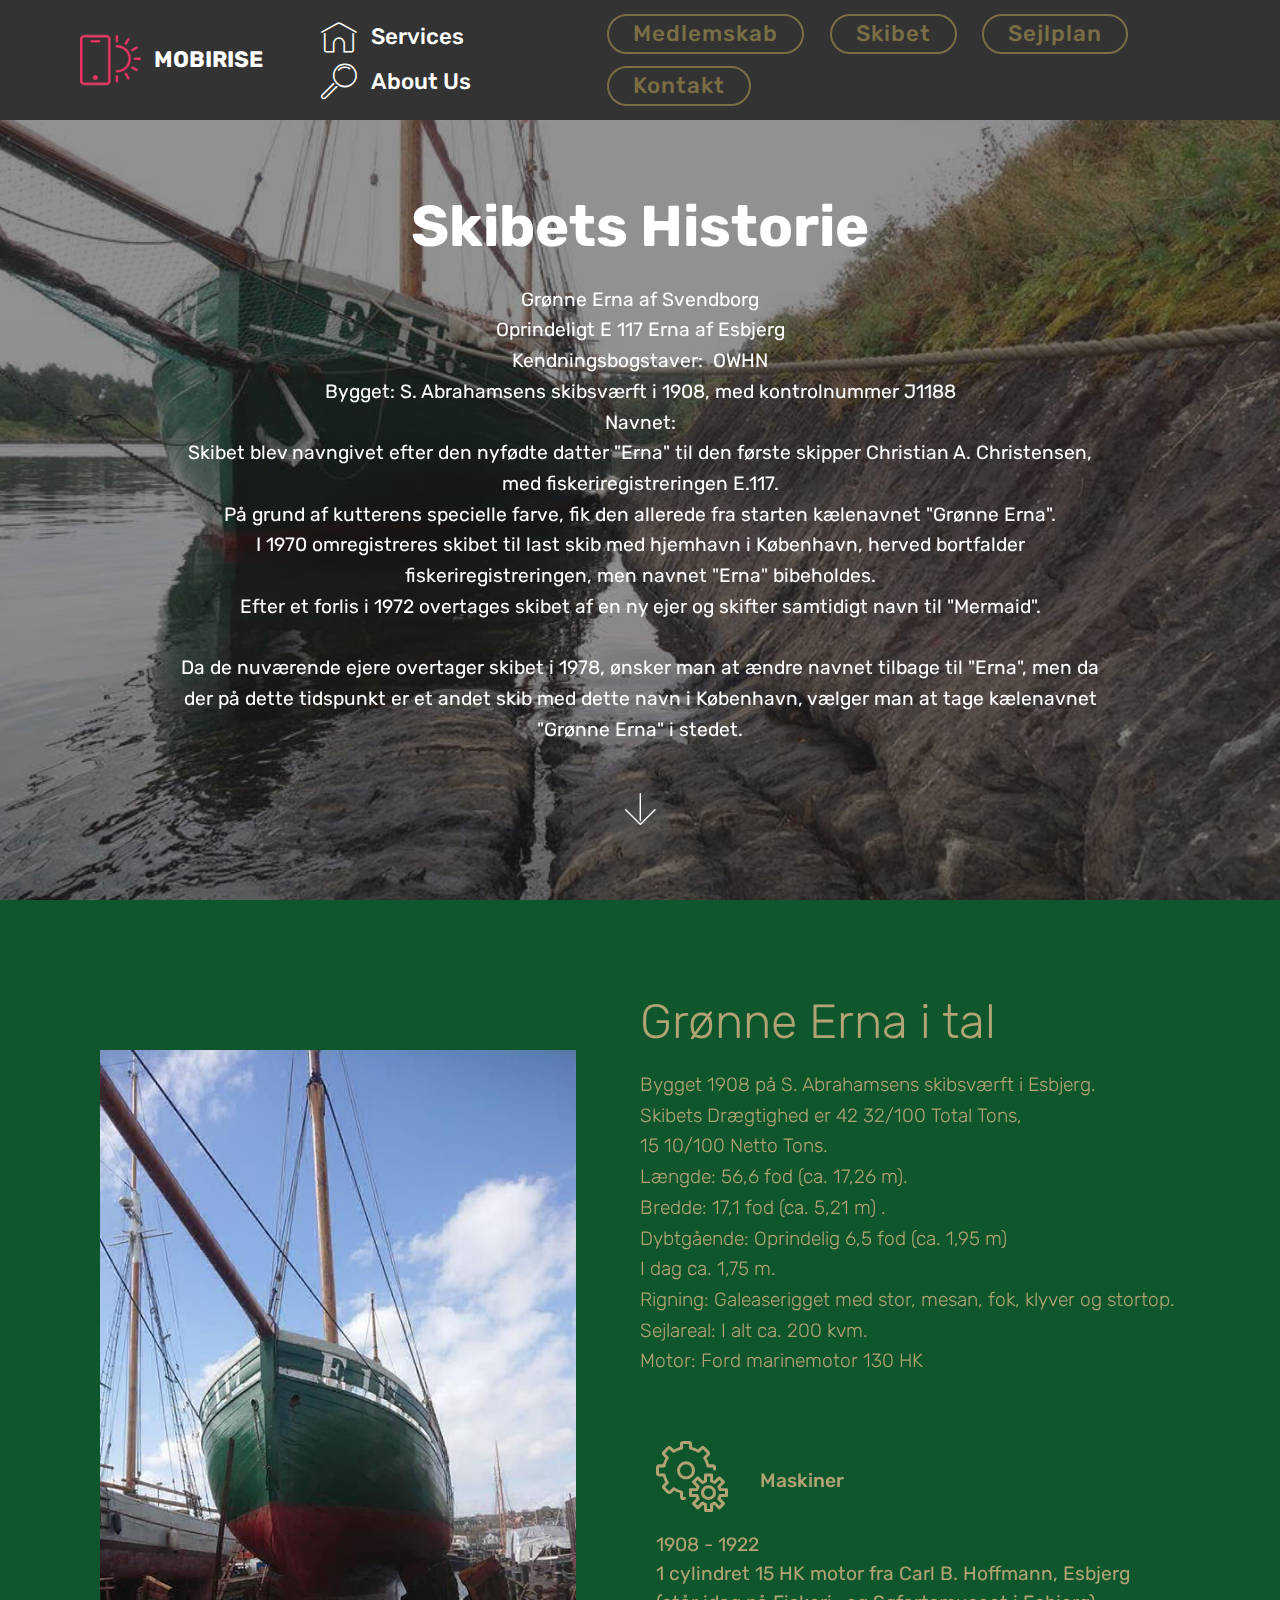
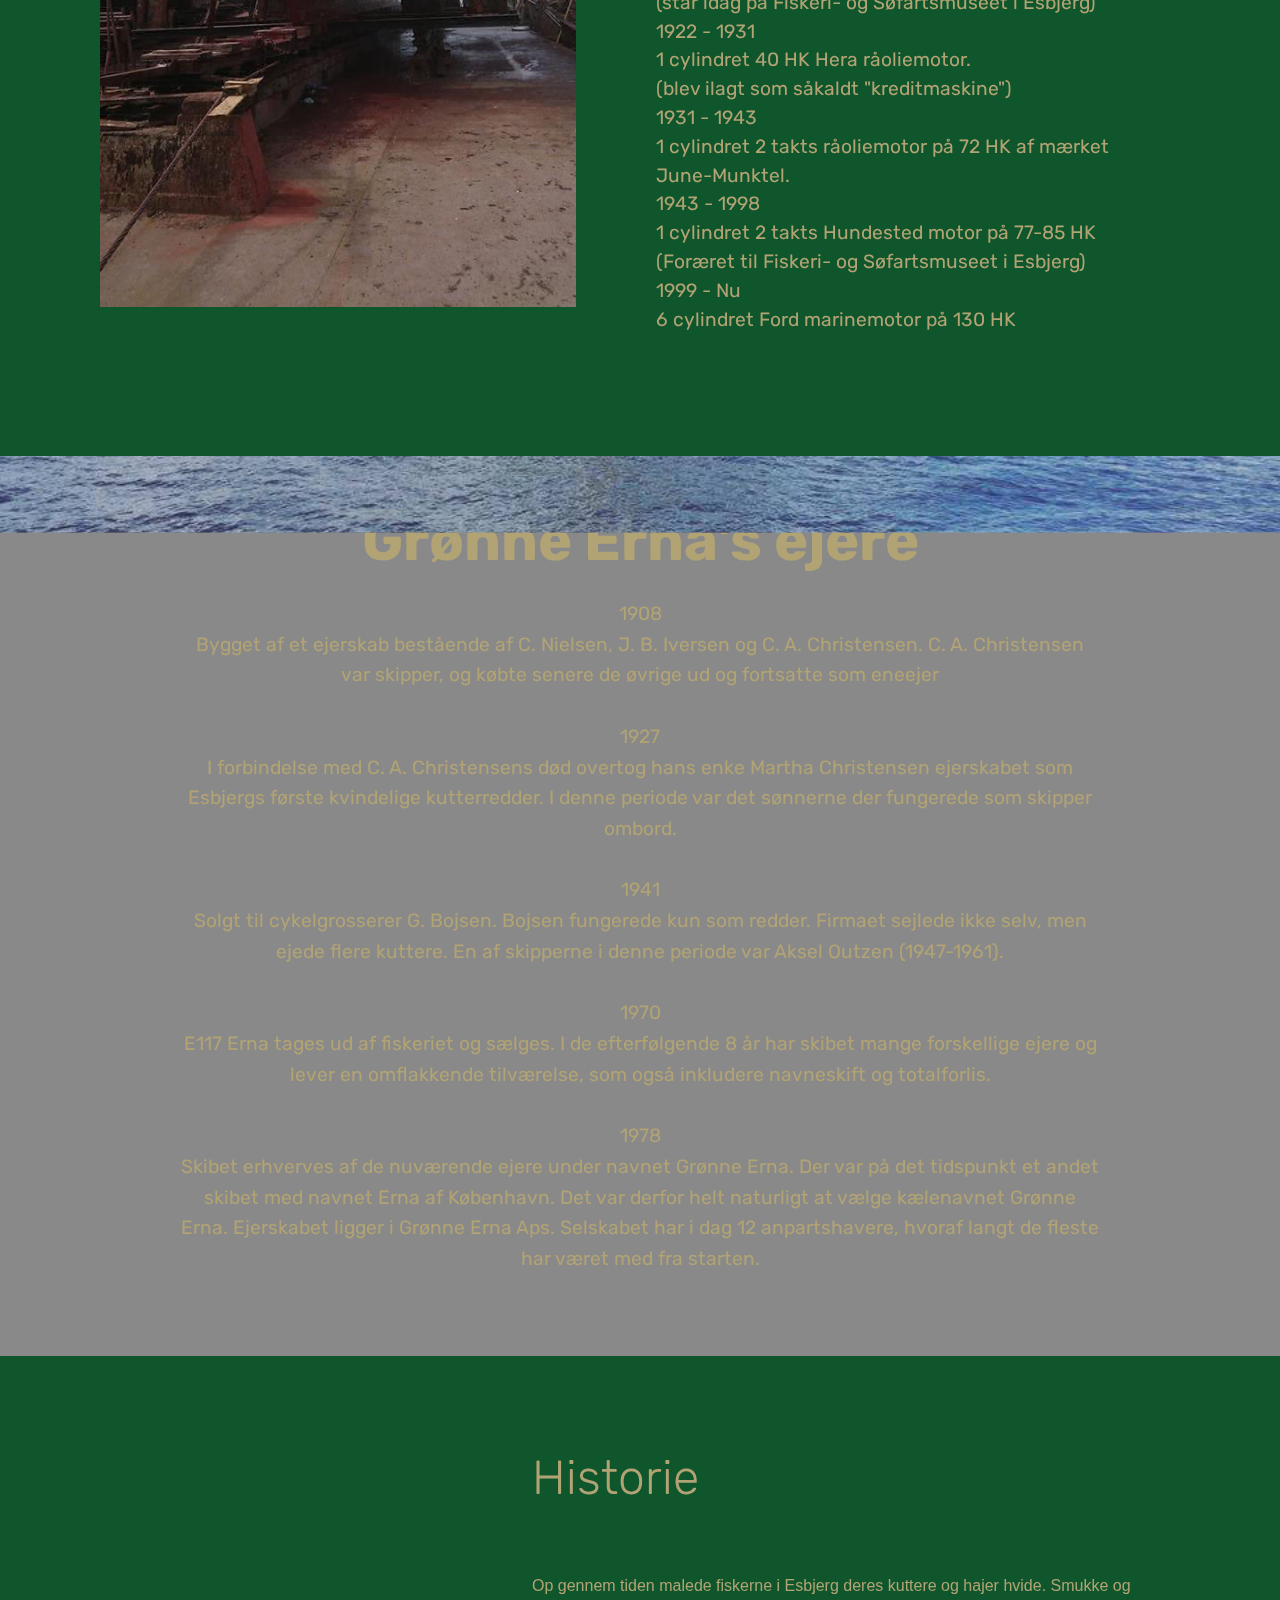
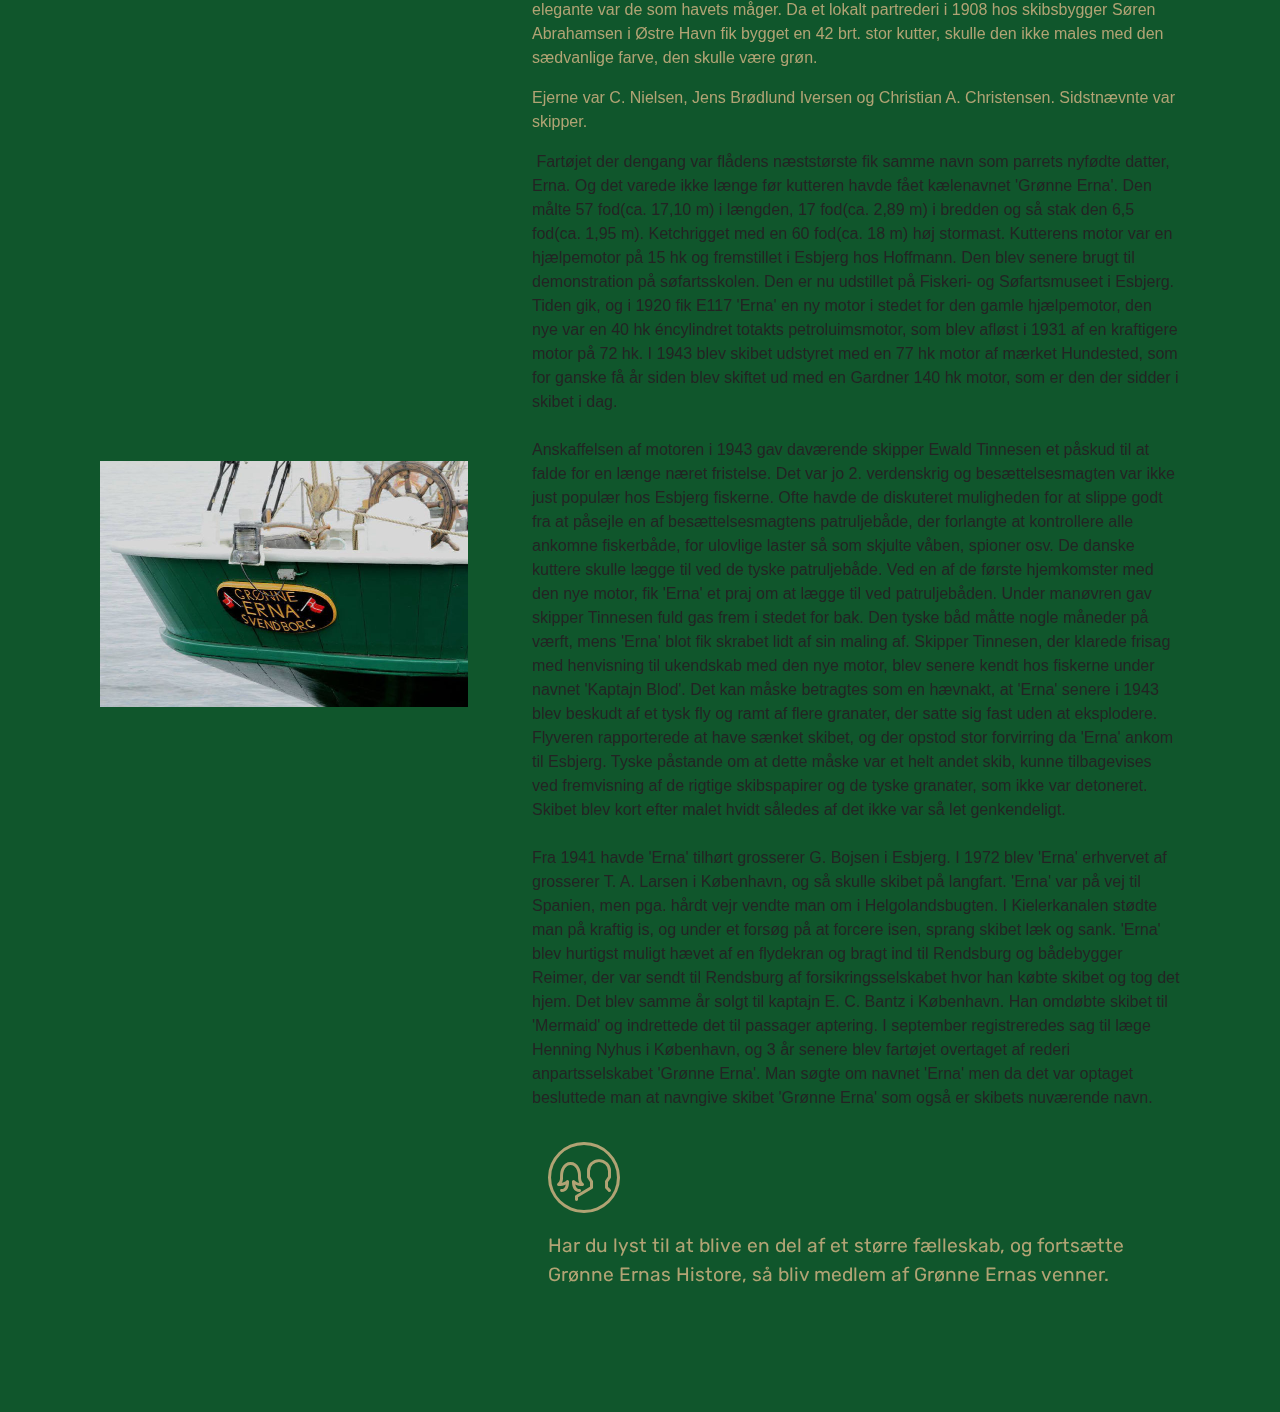
==== page1.html @ ef066c87 "create github pages" ====
<!DOCTYPE html>
<html >
<head>
  <!-- Site made with Mobirise Website Builder v4.9.3, https://mobirise.com -->
  <meta charset="UTF-8">
  <meta http-equiv="X-UA-Compatible" content="IE=edge">
  <meta name="generator" content="Mobirise v4.9.3, mobirise.com">
  <meta name="viewport" content="width=device-width, initial-scale=1, minimum-scale=1">
  <link rel="shortcut icon" href="assets/images/logo4.png" type="image/x-icon">
  <meta name="description" content="Web Page Creator Description">
  <title>Skibet</title>
  <link rel="stylesheet" href="assets/web/assets/mobirise-icons/mobirise-icons.css">
  <link rel="stylesheet" href="assets/tether/tether.min.css">
  <link rel="stylesheet" href="assets/bootstrap/css/bootstrap.min.css">
  <link rel="stylesheet" href="assets/bootstrap/css/bootstrap-grid.min.css">
  <link rel="stylesheet" href="assets/bootstrap/css/bootstrap-reboot.min.css">
  <link rel="stylesheet" href="assets/dropdown/css/style.css">
  <link rel="stylesheet" href="assets/theme/css/style.css">
  <link rel="stylesheet" href="assets/mobirise/css/mbr-additional.css" type="text/css">
  
  
  
</head>
<body>
  <section class="menu cid-riesULGZ3k" once="menu" id="menu1-b">

    

    <nav class="navbar navbar-expand beta-menu navbar-dropdown align-items-center navbar-fixed-top navbar-toggleable-sm">
        <button class="navbar-toggler navbar-toggler-right" type="button" data-toggle="collapse" data-target="#navbarSupportedContent" aria-controls="navbarSupportedContent" aria-expanded="false" aria-label="Toggle navigation">
            <div class="hamburger">
                <span></span>
                <span></span>
                <span></span>
                <span></span>
            </div>
        </button>
        <div class="menu-logo">
            <div class="navbar-brand">
                <span class="navbar-logo">
                    <a href="https://mobirise.co">
                         <img src="assets/images/logo2.png" alt="Mobirise" style="height: 3.8rem;">
                    </a>
                </span>
                <span class="navbar-caption-wrap">
                    <a class="navbar-caption text-white display-4" href="https://mobirise.co">
                        MOBIRISE
                    </a>
                </span>
            </div>
        </div>
        <div class="collapse navbar-collapse" id="navbarSupportedContent">
            <ul class="navbar-nav nav-dropdown" data-app-modern-menu="true">
                <li class="nav-item">
                    <a class="nav-link link text-white display-4" href="https://mobirise.co">
                        <span class="mbri-home mbr-iconfont mbr-iconfont-btn"></span>
                        Services
                    </a>
                </li>
                <li class="nav-item">
                    <a class="nav-link link text-white display-4" href="https://mobirise.co">
                        <span class="mbri-search mbr-iconfont mbr-iconfont-btn"></span>
                        About Us
                    </a>
                </li>
            </ul>
            <div class="navbar-buttons mbr-section-btn"><a class="btn btn-sm btn-danger-outline display-4" href="page4.html">Medlemskab</a> <a class="btn btn-sm btn-danger-outline display-4" href="page1.html">Skibet</a> <a class="btn btn-sm btn-danger-outline display-4" href="page2.html">Sejlplan</a> <a class="btn btn-sm btn-danger-outline display-4" href="page3.html">Kontakt</a></div>
        </div>
    </nav>
</section>

<section class="engine"><a href="https://mobirise.info/k">develop own website</a></section><section class="cid-riesTgZF7f mbr-fullscreen mbr-parallax-background" id="header2-a">

    

    <div class="mbr-overlay" style="opacity: 0.5; background-color: rgb(35, 35, 35);"></div>

    <div class="container align-center">
        <div class="row justify-content-md-center">
            <div class="mbr-white col-md-10">
                <h1 class="mbr-section-title mbr-bold pb-3 mbr-fonts-style display-1">
                    <br>Skibets Historie</h1>
                
                <p class="mbr-text pb-3 mbr-fonts-style display-7">Grønne Erna af Svendborg
<br>Oprindeligt E 117 Erna af Esbjerg<br>Kendningsbogstaver: &nbsp;OWHN
<br>Bygget: S. Abrahamsens skibsværft i 1908, med kontrolnummer J1188
<br>Navnet: <br>Skibet blev navngivet efter den nyfødte datter "Erna" til den første skipper Christian A. Christensen, med fiskeriregistreringen E.117.
<br>På grund af kutterens specielle farve, fik den allerede fra starten kælenavnet "Grønne Erna".
<br>I 1970 omregistreres skibet til last skib med hjemhavn i København, herved bortfalder fiskeriregistreringen, men navnet "Erna" bibeholdes.
<br>Efter et forlis i 1972 overtages skibet af en ny ejer og skifter samtidigt navn til "Mermaid".
<br>
<br>Da de nuværende ejere overtager skibet i 1978, ønsker man at ændre navnet tilbage til "Erna", men da der på dette tidspunkt er et andet skib med dette navn i København, vælger man at tage kælenavnet "Grønne Erna" i stedet.</p>
                
            </div>
        </div>
    </div>
    <div class="mbr-arrow hidden-sm-down" aria-hidden="true">
        <a href="#next">
            <i class="mbri-down mbr-iconfont"></i>
        </a>
    </div>
</section>

<section class="features11 cid-riesKYzLR0" id="features11-8">

    

    

    <div class="container">   
        <div class="col-md-12">
            <div class="media-container-row">
                <div class="mbr-figure m-auto" style="width: 50%;">
                    <img src="assets/images/31381128-10215850255946269-8268095267828400128-n-533x960.jpg" alt="Mobirise" title="">
                </div>
                <div class=" align-left aside-content">
                    <h2 class="mbr-title pt-2 mbr-fonts-style display-2">Grønne Erna i tal</h2>
                    <div class="mbr-section-text">
                        <p class="mbr-text mb-5 pt-3 mbr-light mbr-fonts-style display-7">Bygget 1908 på S. Abrahamsens skibsværft i Esbjerg.<br>Skibets Drægtighed er 42 32/100 Total Tons, <br>15 10/100 Netto Tons.
<br>Længde: 56,6 fod (ca. 17,26 m).&nbsp;<br>Bredde: 17,1 fod (ca. 5,21 m) .<br>Dybtgående: Oprindelig 6,5 fod (ca. 1,95 m) <br>I dag ca. 1,75 m.<br>Rigning: Galeaserigget med stor, mesan, fok, klyver og stortop.
<br>Sejlareal: I alt ca. 200 kvm.
<br>Motor: Ford marinemotor 130 HK&nbsp;</p>
                    </div>

                    <div class="block-content">
                        <div class="card p-3 pr-3">
                            <div class="media">
                                <div class=" align-self-center card-img pb-3">
                                    <span class="mbr-iconfont mbri-setting" style="color: rgb(177, 163, 116); fill: rgb(177, 163, 116);"></span>
                                </div>     
                                <div class="media-body">
                                    <h4 class="card-title mbr-fonts-style display-7">Maskiner</h4>
                                </div>
                            </div>                

                            <div class="card-box">
                                <p class="block-text mbr-fonts-style display-7">1908 - 1922 <br>1 cylindret 15 HK motor fra Carl B. Hoffmann, Esbjerg
<br>(står idag på Fiskeri- og Søfartsmuseet i Esbjerg)
<br>1922 - 1931
<br>1 cylindret 40 HK Hera råoliemotor.
<br>(blev ilagt som såkaldt "kreditmaskine")
<br>1931 - 1943
<br>1 cylindret 2 takts råoliemotor på 72 HK af mærket June-Munktel.
<br>1943 - 1998
<br>1 cylindret 2 takts Hundested motor på 77-85 HK
<br>(Foræret til Fiskeri- og Søfartsmuseet i Esbjerg)
<br>1999 - Nu&nbsp;<br>6 cylindret Ford marinemotor på 130 HK</p>
                            </div>
                        </div>

                        
                    </div>
                </div>
            </div>
        </div> 
    </div>          
</section>

<section class="cid-riey4qS6TJ mbr-fullscreen mbr-parallax-background" id="header2-d">

    

    <div class="mbr-overlay" style="opacity: 0.5; background-color: rgb(35, 35, 35);"></div>

    <div class="container align-center">
        <div class="row justify-content-md-center">
            <div class="mbr-white col-md-10">
                <h1 class="mbr-section-title mbr-bold pb-3 mbr-fonts-style display-1">
                    Grønne Erna's ejere</h1>
                
                <p class="mbr-text pb-3 mbr-fonts-style display-7">1908
<br>Bygget af et ejerskab bestående af C.  Nielsen, J. B. Iversen og C. A. Christensen. C. A. Christensen var skipper, og købte senere de øvrige ud og fortsatte som eneejer
<br> 
<br>1927
<br>I forbindelse med C. A. Christensens død overtog hans enke Martha Christensen ejerskabet som Esbjergs første kvindelige kutterredder. I denne periode var det sønnerne der fungerede som skipper ombord.
<br> 
<br>1941
<br>Solgt til cykelgrosserer G. Bojsen. Bojsen fungerede kun som redder. Firmaet sejlede ikke selv, men ejede flere kuttere. En af skipperne i denne periode var Aksel Outzen (1947-1961).
<br> 
<br>1970
<br>E117 Erna tages ud af fiskeriet og sælges. I de efterfølgende 8 år har skibet mange forskellige ejere og lever en omflakkende tilværelse, som også inkludere navneskift og totalforlis.
<br> 
<br>1978
<br>Skibet erhverves af de nuværende ejere under navnet Grønne Erna. Der var på det tidspunkt et andet skibet med navnet Erna af København. Det var derfor helt naturligt at vælge kælenavnet Grønne Erna. Ejerskabet ligger i Grønne Erna Aps. Selskabet har i dag 12 anpartshavere, hvoraf langt de fleste har været med fra starten.</p>
                
            </div>
        </div>
    </div>
    
</section>

<section class="features11 cid-rieyBmgJRI" id="features11-e">

    

    

    <div class="container">   
        <div class="col-md-12">
            <div class="media-container-row">
                <div class="mbr-figure m-auto" style="width: 40%;">
                    <img src="assets/images/18952752-1027958500667448-4914624371821474546-n-736x491.jpg" alt="Mobirise" title="">
                </div>
                <div class=" align-left aside-content">
                    <h2 class="mbr-title pt-2 mbr-fonts-style display-2">
                        Historie</h2>
                    <div class="mbr-section-text">
                        <p class="mbr-text mb-5 pt-3 mbr-light mbr-fonts-style display-7"></p><p></p><p>
                        Op gennem tiden malede fiskerne i Esbjerg deres kuttere og hajer hvide. Smukke og elegante var de som havets måger. Da et lokalt partrederi i 1908 hos skibsbygger Søren Abrahamsen i Østre Havn fik bygget en 42 brt. stor kutter, skulle den ikke males med den sædvanlige farve, den skulle være grøn. </p><p>Ejerne var C. Nielsen, Jens Brødlund Iversen og Christian A. Christensen. Sidstnævnte var skipper.</p>&nbsp;Fartøjet der dengang var flådens næststørste fik samme navn som parrets nyfødte datter, Erna. Og det varede ikke længe før kutteren havde fået kælenavnet 'Grønne Erna'. Den målte 57 fod(ca. 17,10 m) i længden, 17 fod(ca. 2,89 m) i bredden og så stak den 6,5 fod(ca. 1,95 m). Ketchrigget med en 60 fod(ca. 18 m) høj stormast. Kutterens motor var en hjælpemotor på 15 hk og fremstillet i Esbjerg hos Hoffmann. Den blev senere brugt til demonstration på søfartsskolen. Den er nu udstillet på Fiskeri- og Søfartsmuseet i Esbjerg. Tiden gik, og i 1920 fik E117 'Erna' en ny motor i stedet for den gamle hjælpemotor, den nye var en 40 hk éncylindret totakts petroluimsmotor, som blev afløst i 1931 af en kraftigere motor på 72 hk. I 1943 blev skibet udstyret med en 77 hk motor af mærket Hundested, som for ganske få år siden blev skiftet ud med en Gardner 140 hk motor, som er den der sidder i skibet i dag.
<br>
<br> Anskaffelsen af motoren i 1943 gav daværende skipper Ewald Tinnesen et påskud til at falde for en længe næret fristelse. Det var jo 2. verdenskrig og besættelsesmagten var ikke just populær hos Esbjerg fiskerne. Ofte havde de diskuteret muligheden for at slippe godt fra at påsejle en af besættelsesmagtens patruljebåde, der forlangte at kontrollere alle ankomne fiskerbåde, for ulovlige laster så som skjulte våben, spioner osv. De danske kuttere skulle lægge til ved de tyske patruljebåde. Ved en af de første hjemkomster med den nye motor, fik 'Erna' et praj om at lægge til ved patruljebåden. Under manøvren gav skipper Tinnesen fuld gas frem i stedet for bak. Den tyske båd måtte nogle måneder på værft, mens 'Erna' blot fik skrabet lidt af sin maling af. Skipper Tinnesen, der klarede frisag med henvisning til ukendskab med den nye motor, blev senere kendt hos fiskerne under navnet 'Kaptajn Blod'. Det kan måske betragtes som en hævnakt, at 'Erna' senere i 1943 blev beskudt af et tysk fly og ramt af flere granater, der satte sig fast uden at eksplodere. Flyveren rapporterede at have sænket skibet, og der opstod stor forvirring da 'Erna' ankom til Esbjerg. Tyske påstande om at dette måske var et helt andet skib, kunne tilbagevises ved fremvisning af de rigtige skibspapirer og de tyske granater, som ikke var detoneret. Skibet blev kort efter malet hvidt således af det ikke var så let genkendeligt.&nbsp;<br><br>Fra 1941 havde 'Erna' tilhørt grosserer G. Bojsen i Esbjerg. I 1972 blev 'Erna' erhvervet af grosserer T. A. Larsen i København, og så skulle skibet på langfart. 'Erna' var på vej til Spanien, men pga. hårdt vejr vendte man om i Helgolandsbugten. I Kielerkanalen stødte man på kraftig is, og under et forsøg på at forcere isen, sprang skibet læk og sank. 'Erna' blev hurtigst muligt hævet af en flydekran og bragt ind til Rendsburg og bådebygger Reimer, der var sendt til Rendsburg af forsikringsselskabet hvor han købte skibet og tog det hjem. Det blev samme år solgt til kaptajn E. C. Bantz i København. Han omdøbte skibet til 'Mermaid' og indrettede det til passager aptering. I september registreredes sag til læge Henning Nyhus i København, og 3 år senere blev fartøjet overtaget af rederi anpartsselskabet 'Grønne Erna'. Man søgte om navnet 'Erna' men da det var optaget besluttede man at navngive skibet 'Grønne Erna' som også er skibets nuværende navn.&nbsp;<br><p>
                        </p><p></p><p></p>
                    </div>

                    <div class="block-content">
                        <div class="card p-3 pr-3">
                            <div class="media">
                                <div class=" align-self-center card-img pb-3">
                                    <a href="page4.html"><span class="mbr-iconfont mbri-users" style="color: rgb(177, 163, 116); fill: rgb(177, 163, 116);"></span></a>
                                </div>     
                                <div class="media-body">
                                    
                                </div>
                            </div>                

                            <div class="card-box">
                                <p class="block-text mbr-fonts-style display-7"><a href="page7.html" class="text-danger">Har du lyst til at blive en del af et større fælleskab, og fortsætte Grønne Ernas Histore, så bliv medlem af Grønne Ernas venner.</a></p>
                            </div>
                        </div>

                        
                    </div>
                </div>
            </div>
        </div> 
    </div>          
</section>


  <script src="assets/web/assets/jquery/jquery.min.js"></script>
  <script src="assets/popper/popper.min.js"></script>
  <script src="assets/tether/tether.min.js"></script>
  <script src="assets/bootstrap/js/bootstrap.min.js"></script>
  <script src="assets/smoothscroll/smooth-scroll.js"></script>
  <script src="assets/dropdown/js/script.min.js"></script>
  <script src="assets/touchswipe/jquery.touch-swipe.min.js"></script>
  <script src="assets/parallax/jarallax.min.js"></script>
  <script src="assets/theme/js/script.js"></script>
  
  
</body>
</html>
---- assets/web/assets/mobirise-icons/mobirise-icons.css ----
@font-face {
  font-family: 'MobiriseIcons';
  src:  url('mobirise-icons.eot?spat4u');
  src:  url('mobirise-icons.eot?spat4u#iefix') format('embedded-opentype'),
    url('mobirise-icons.ttf?spat4u') format('truetype'),
    url('mobirise-icons.woff?spat4u') format('woff'),
    url('mobirise-icons.svg?spat4u#MobiriseIcons') format('svg');
  font-weight: normal;
  font-style: normal;
}

[class^="mbri-"], [class*=" mbri-"] {
  /* use !important to prevent issues with browser extensions that change fonts */
  font-family: MobiriseIcons !important;
  speak: none;
  font-style: normal;
  font-weight: normal;
  font-variant: normal;
  text-transform: none;
  line-height: 1;

  /* Better Font Rendering =========== */
  -webkit-font-smoothing: antialiased;
  -moz-osx-font-smoothing: grayscale;
}

.mbri-add-submenu:before {
  content: "\e900";
}
.mbri-alert:before {
  content: "\e901";
}
.mbri-align-center:before {
  content: "\e902";
}
.mbri-align-justify:before {
  content: "\e903";
}
.mbri-align-left:before {
  content: "\e904";
}
.mbri-align-right:before {
  content: "\e905";
}
.mbri-android:before {
  content: "\e906";
}
.mbri-apple:before {
  content: "\e907";
}
.mbri-arrow-down:before {
  content: "\e908";
}
.mbri-arrow-next:before {
  content: "\e909";
}
.mbri-arrow-prev:before {
  content: "\e90a";
}
.mbri-arrow-up:before {
  content: "\e90b";
}
.mbri-bold:before {
  content: "\e90c";
}
.mbri-bookmark:before {
  content: "\e90d";
}
.mbri-bootstrap:before {
  content: "\e90e";
}
.mbri-briefcase:before {
  content: "\e90f";
}
.mbri-browse:before {
  content: "\e910";
}
.mbri-bulleted-list:before {
  content: "\e911";
}
.mbri-calendar:before {
  content: "\e912";
}
.mbri-camera:before {
  content: "\e913";
}
.mbri-cart-add:before {
  content: "\e914";
}
.mbri-cart-full:before {
  content: "\e915";
}
.mbri-cash:before {
  content: "\e916";
}
.mbri-change-style:before {
  content: "\e917";
}
.mbri-chat:before {
  content: "\e918";
}
.mbri-clock:before {
  content: "\e919";
}
.mbri-close:before {
  content: "\e91a";
}
.mbri-cloud:before {
  content: "\e91b";
}
.mbri-code:before {
  content: "\e91c";
}
.mbri-contact-form:before {
  content: "\e91d";
}
.mbri-credit-card:before {
  content: "\e91e";
}
.mbri-cursor-click:before {
  content: "\e91f";
}
.mbri-cust-feedback:before {
  content: "\e920";
}
.mbri-database:before {
  content: "\e921";
}
.mbri-delivery:before {
  content: "\e922";
}
.mbri-desktop:before {
  content: "\e923";
}
.mbri-devices:before {
  content: "\e924";
}
.mbri-down:before {
  content: "\e925";
}
.mbri-download:before {
  content: "\e989";
}
.mbri-drag-n-drop:before {
  content: "\e927";
}
.mbri-drag-n-drop2:before {
  content: "\e928";
}
.mbri-edit:before {
  content: "\e929";
}
.mbri-edit2:before {
  content: "\e92a";
}
.mbri-error:before {
  content: "\e92b";
}
.mbri-extension:before {
  content: "\e92c";
}
.mbri-features:before {
  content: "\e92d";
}
.mbri-file:before {
  content: "\e92e";
}
.mbri-flag:before {
  content: "\e92f";
}
.mbri-folder:before {
  content: "\e930";
}
.mbri-gift:before {
  content: "\e931";
}
.mbri-github:before {
  content: "\e932";
}
.mbri-globe:before {
  content: "\e933";
}
.mbri-globe-2:before {
  content: "\e934";
}
.mbri-growing-chart:before {
  content: "\e935";
}
.mbri-hearth:before {
  content: "\e936";
}
.mbri-help:before {
  content: "\e937";
}
.mbri-home:before {
  content: "\e938";
}
.mbri-hot-cup:before {
  content: "\e939";
}
.mbri-idea:before {
  content: "\e93a";
}
.mbri-image-gallery:before {
  content: "\e93b";
}
.mbri-image-slider:before {
  content: "\e93c";
}
.mbri-info:before {
  content: "\e93d";
}
.mbri-italic:before {
  content: "\e93e";
}
.mbri-key:before {
  content: "\e93f";
}
.mbri-laptop:before {
  content: "\e940";
}
.mbri-layers:before {
  content: "\e941";
}
.mbri-left-right:before {
  content: "\e942";
}
.mbri-left:before {
  content: "\e943";
}
.mbri-letter:before {
  content: "\e944";
}
.mbri-like:before {
  content: "\e945";
}
.mbri-link:before {
  content: "\e946";
}
.mbri-lock:before {
  content: "\e947";
}
.mbri-login:before {
  content: "\e948";
}
.mbri-logout:before {
  content: "\e949";
}
.mbri-magic-stick:before {
  content: "\e94a";
}
.mbri-map-pin:before {
  content: "\e94b";
}
.mbri-menu:before {
  content: "\e94c";
}
.mbri-mobile:before {
  content: "\e94d";
}
.mbri-mobile2:before {
  content: "\e94e";
}
.mbri-mobirise:before {
  content: "\e94f";
}
.mbri-more-horizontal:before {
  content: "\e950";
}
.mbri-more-vertical:before {
  content: "\e951";
}
.mbri-music:before {
  content: "\e952";
}
.mbri-new-file:before {
  content: "\e953";
}
.mbri-numbered-list:before {
  content: "\e954";
}
.mbri-opened-folder:before {
  content: "\e955";
}
.mbri-pages:before {
  content: "\e956";
}
.mbri-paper-plane:before {
  content: "\e957";
}
.mbri-paperclip:before {
  content: "\e958";
}
.mbri-photo:before {
  content: "\e959";
}
.mbri-photos:before {
  content: "\e95a";
}
.mbri-pin:before {
  content: "\e95b";
}
.mbri-play:before {
  content: "\e95c";
}
.mbri-plus:before {
  content: "\e95d";
}
.mbri-preview:before {
  content: "\e95e";
}
.mbri-print:before {
  content: "\e95f";
}
.mbri-protect:before {
  content: "\e960";
}
.mbri-question:before {
  content: "\e961";
}
.mbri-quote-left:before {
  content: "\e962";
}
.mbri-quote-right:before {
  content: "\e963";
}
.mbri-refresh:before {
  content: "\e964";
}
.mbri-responsive:before {
  content: "\e965";
}
.mbri-right:before {
  content: "\e966";
}
.mbri-rocket:before {
  content: "\e967";
}
.mbri-sad-face:before {
  content: "\e968";
}
.mbri-sale:before {
  content: "\e969";
}
.mbri-save:before {
  content: "\e96a";
}
.mbri-search:before {
  content: "\e96b";
}
.mbri-setting:before {
  content: "\e96c";
}
.mbri-setting2:before {
  content: "\e96d";
}
.mbri-setting3:before {
  content: "\e96e";
}
.mbri-share:before {
  content: "\e96f";
}
.mbri-shopping-bag:before {
  content: "\e970";
}
.mbri-shopping-basket:before {
  content: "\e971";
}
.mbri-shopping-cart:before {
  content: "\e972";
}
.mbri-sites:before {
  content: "\e973";
}
.mbri-smile-face:before {
  content: "\e974";
}
.mbri-speed:before {
  content: "\e975";
}
.mbri-star:before {
  content: "\e976";
}
.mbri-success:before {
  content: "\e977";
}
.mbri-sun:before {
  content: "\e978";
}
.mbri-sun2:before {
  content: "\e979";
}
.mbri-tablet:before {
  content: "\e97a";
}
.mbri-tablet-vertical:before {
  content: "\e97b";
}
.mbri-target:before {
  content: "\e97c";
}
.mbri-timer:before {
  content: "\e97d";
}
.mbri-to-ftp:before {
  content: "\e97e";
}
.mbri-to-local-drive:before {
  content: "\e97f";
}
.mbri-touch-swipe:before {
  content: "\e980";
}
.mbri-touch:before {
  content: "\e981";
}
.mbri-trash:before {
  content: "\e982";
}
.mbri-underline:before {
  content: "\e983";
}
.mbri-unlink:before {
  content: "\e984";
}
.mbri-unlock:before {
  content: "\e985";
}
.mbri-up-down:before {
  content: "\e986";
}
.mbri-up:before {
  content: "\e987";
}
.mbri-update:before {
  content: "\e988";
}
.mbri-upload:before {
 content: "\e926"; 
}
.mbri-user:before {
  content: "\e98a";
}
.mbri-user2:before {
  content: "\e98b";
}
.mbri-users:before {
  content: "\e98c";
}
.mbri-video:before {
  content: "\e98d";
}
.mbri-video-play:before {
  content: "\e98e";
}
.mbri-watch:before {
  content: "\e98f";
}
.mbri-website-theme:before {
  content: "\e990";
}
.mbri-wifi:before {
  content: "\e991";
}
.mbri-windows:before {
  content: "\e992";
}
.mbri-zoom-out:before {
  content: "\e993";
}
.mbri-redo:before {
  content: "\e994";
}
.mbri-undo:before {
  content: "\e995";
}
---- assets/dropdown/css/style.css ----
.navbar-dropdown {
  left: 0;
  padding: 0;
  position: absolute;
  right: 0;
  top: 0;
  transition: all 0.45s ease;
  z-index: 1030;
  background: #282828; }
  .navbar-dropdown .navbar-logo {
    margin-right: 0.8rem;
    transition: margin 0.3s ease-in-out;
    vertical-align: middle; }
    .navbar-dropdown .navbar-logo img {
      height: 3.125rem;
      transition: all 0.3s ease-in-out; }
    .navbar-dropdown .navbar-logo.mbr-iconfont {
      font-size: 3.125rem;
      line-height: 3.125rem; }
  .navbar-dropdown .navbar-caption {
    font-weight: 700;
    white-space: normal;
    vertical-align: -4px;
    line-height: 3.125rem !important; }
    .navbar-dropdown .navbar-caption, .navbar-dropdown .navbar-caption:hover {
      color: inherit;
      text-decoration: none; }
  .navbar-dropdown .mbr-iconfont + .navbar-caption {
    vertical-align: -1px; }
  .navbar-dropdown.navbar-fixed-top {
    position: fixed; }
  .navbar-dropdown .navbar-brand span {
    vertical-align: -4px; }
  .navbar-dropdown.bg-color.transparent {
    background: none; }
  .navbar-dropdown.navbar-short .navbar-brand {
    padding: 0.625rem 0; }
    .navbar-dropdown.navbar-short .navbar-brand span {
      vertical-align: -1px; }
  .navbar-dropdown.navbar-short .navbar-caption {
    line-height: 2.375rem !important;
    vertical-align: -2px; }
  .navbar-dropdown.navbar-short .navbar-logo {
    margin-right: 0.5rem; }
    .navbar-dropdown.navbar-short .navbar-logo img {
      height: 2.375rem; }
    .navbar-dropdown.navbar-short .navbar-logo.mbr-iconfont {
      font-size: 2.375rem;
      line-height: 2.375rem; }
  .navbar-dropdown.navbar-short .mbr-table-cell {
    height: 3.625rem; }
  .navbar-dropdown .navbar-close {
    left: 0.6875rem;
    position: fixed;
    top: 0.75rem;
    z-index: 1000; }
  .navbar-dropdown .hamburger-icon {
    content: "";
    display: inline-block;
    vertical-align: middle;
    width: 16px;
    -webkit-box-shadow: 0 -6px 0 1px #282828,0 0 0 1px #282828,0 6px 0 1px #282828;
    -moz-box-shadow: 0 -6px 0 1px #282828,0 0 0 1px #282828,0 6px 0 1px #282828;
    box-shadow: 0 -6px 0 1px #282828,0 0 0 1px #282828,0 6px 0 1px #282828; }

.dropdown-menu .dropdown-toggle[data-toggle="dropdown-submenu"]::after {
  border-bottom: 0.35em solid transparent;
  border-left: 0.35em solid;
  border-right: 0;
  border-top: 0.35em solid transparent;
  margin-left: 0.3rem; }

.dropdown-menu .dropdown-item:focus {
  outline: 0; }

.nav-dropdown {
  font-size: 0.75rem;
  font-weight: 500;
  height: auto !important; }
  .nav-dropdown .nav-btn {
    padding-left: 1rem; }
  .nav-dropdown .link {
    margin: .667em 1.667em;
    font-weight: 500;
    padding: 0;
    transition: color .2s ease-in-out; }
    .nav-dropdown .link.dropdown-toggle {
      margin-right: 2.583em; }
      .nav-dropdown .link.dropdown-toggle::after {
        margin-left: .25rem;
        border-top: 0.35em solid;
        border-right: 0.35em solid transparent;
        border-left: 0.35em solid transparent;
        border-bottom: 0; }
      .nav-dropdown .link.dropdown-toggle[aria-expanded="true"] {
        margin: 0;
        padding: 0.667em 3.263em  0.667em 1.667em; }
  .nav-dropdown .link::after,
  .nav-dropdown .dropdown-item::after {
    color: inherit; }
  .nav-dropdown .btn {
    font-size: 0.75rem;
    font-weight: 700;
    letter-spacing: 0;
    margin-bottom: 0;
    padding-left: 1.25rem;
    padding-right: 1.25rem; }
  .nav-dropdown .dropdown-menu {
    border-radius: 0;
    border: 0;
    left: 0;
    margin: 0;
    padding-bottom: 1.25rem;
    padding-top: 1.25rem;
    position: relative; }
  .nav-dropdown .dropdown-submenu {
    margin-left: 0.125rem;
    top: 0; }
  .nav-dropdown .dropdown-item {
    font-weight: 500;
    line-height: 2;
    padding: 0.3846em 4.615em 0.3846em 1.5385em;
    position: relative;
    transition: color .2s ease-in-out, background-color .2s ease-in-out; }
    .nav-dropdown .dropdown-item::after {
      margin-top: -0.3077em;
      position: absolute;
      right: 1.1538em;
      top: 50%; }
    .nav-dropdown .dropdown-item:focus, .nav-dropdown .dropdown-item:hover {
      background: none; }

@media (max-width: 767px) {
  .nav-dropdown.navbar-toggleable-sm {
    bottom: 0;
    display: none;
    left: 0;
    overflow-x: hidden;
    position: fixed;
    top: 0;
    transform: translateX(-100%);
    -ms-transform: translateX(-100%);
    -webkit-transform: translateX(-100%);
    width: 18.75rem;
    z-index: 999; } }
.nav-dropdown.navbar-toggleable-xl {
  bottom: 0;
  display: none;
  left: 0;
  overflow-x: hidden;
  position: fixed;
  top: 0;
  transform: translateX(-100%);
  -ms-transform: translateX(-100%);
  -webkit-transform: translateX(-100%);
  width: 18.75rem;
  z-index: 999; }

.nav-dropdown-sm {
  display: block !important;
  overflow-x: hidden;
  overflow: auto;
  padding-top: 3.875rem; }
  .nav-dropdown-sm::after {
    content: "";
    display: block;
    height: 3rem;
    width: 100%; }
  .nav-dropdown-sm.collapse.in ~ .navbar-close {
    display: block !important; }
  .nav-dropdown-sm.collapsing, .nav-dropdown-sm.collapse.in {
    transform: translateX(0);
    -ms-transform: translateX(0);
    -webkit-transform: translateX(0);
    transition: all 0.25s ease-out;
    -webkit-transition: all 0.25s ease-out;
    background: #282828; }
  .nav-dropdown-sm.collapsing[aria-expanded="false"] {
    transform: translateX(-100%);
    -ms-transform: translateX(-100%);
    -webkit-transform: translateX(-100%); }
  .nav-dropdown-sm .nav-item {
    display: block;
    margin-left: 0 !important;
    padding-left: 0; }
  .nav-dropdown-sm .link,
  .nav-dropdown-sm .dropdown-item {
    border-top: 1px dotted rgba(255, 255, 255, 0.1);
    font-size: 0.8125rem;
    line-height: 1.6;
    margin: 0 !important;
    padding: 0.875rem 2.4rem 0.875rem 1.5625rem !important;
    position: relative;
    white-space: normal; }
    .nav-dropdown-sm .link:focus, .nav-dropdown-sm .link:hover,
    .nav-dropdown-sm .dropdown-item:focus,
    .nav-dropdown-sm .dropdown-item:hover {
      background: rgba(0, 0, 0, 0.2) !important;
      color: #c0a375; }
  .nav-dropdown-sm .nav-btn {
    position: relative;
    padding: 1.5625rem 1.5625rem 0 1.5625rem; }
    .nav-dropdown-sm .nav-btn::before {
      border-top: 1px dotted rgba(255, 255, 255, 0.1);
      content: "";
      left: 0;
      position: absolute;
      top: 0;
      width: 100%; }
    .nav-dropdown-sm .nav-btn + .nav-btn {
      padding-top: 0.625rem; }
      .nav-dropdown-sm .nav-btn + .nav-btn::before {
        display: none; }
  .nav-dropdown-sm .btn {
    padding: 0.625rem 0; }
  .nav-dropdown-sm .dropdown-toggle[data-toggle="dropdown-submenu"]::after {
    margin-left: .25rem;
    border-top: 0.35em solid;
    border-right: 0.35em solid transparent;
    border-left: 0.35em solid transparent;
    border-bottom: 0; }
  .nav-dropdown-sm .dropdown-toggle[data-toggle="dropdown-submenu"][aria-expanded="true"]::after {
    border-top: 0;
    border-right: 0.35em solid transparent;
    border-left: 0.35em solid transparent;
    border-bottom: 0.35em solid; }
  .nav-dropdown-sm .dropdown-menu {
    margin: 0;
    padding: 0;
    position: relative;
    top: 0;
    left: 0;
    width: 100%;
    border: 0;
    float: none;
    border-radius: 0;
    background: none; }
  .nav-dropdown-sm .dropdown-submenu {
    left: 100%;
    margin-left: 0.125rem;
    margin-top: -1.25rem;
    top: 0; }

.navbar-toggleable-sm .nav-dropdown .dropdown-menu {
  position: absolute; }

.navbar-toggleable-sm .nav-dropdown .dropdown-submenu {
  left: 100%;
  margin-left: 0.125rem;
  margin-top: -1.25rem;
  top: 0; }

.navbar-toggleable-sm.opened .nav-dropdown .dropdown-menu {
  position: relative; }

.navbar-toggleable-sm.opened .nav-dropdown .dropdown-submenu {
  left: 0;
  margin-left: 00rem;
  margin-top: 0rem;
  top: 0; }

.is-builder .nav-dropdown.collapsing {
  transition: none !important; }

/*# sourceMappingURL=style.css.map */
---- assets/theme/css/style.css ----
/*!
 * Mobirise v4 theme (https://mobirise.com/)
 * Copyright 2017 Mobirise
 */
section {
  background-color: #eeeeee; }

section,
.container,
.container-fluid {
  position: relative;
  word-wrap: break-word; }

a.mbr-iconfont:hover {
  text-decoration: none; }

.article .lead p, .article .lead ul, .article .lead ol, .article .lead pre, .article .lead blockquote {
  margin-bottom: 0; }

a {
  font-style: normal;
  font-weight: 400;
  cursor: pointer; }
  a, a:hover {
    text-decoration: none; }

figure {
  margin-bottom: 0; }

body {
  color: #232323; }

h1, h2, h3, h4, h5, h6,
.h1, .h2, .h3, .h4, .h5, .h6,
.display-1, .display-2, .display-3, .display-4 {
  line-height: 1;
  word-break: break-word;
  word-wrap: break-word; }

b, strong {
  font-weight: bold; }

blockquote {
  padding: 10px 0 10px 20px;
  position: relative;
  border-left: 2px solid;
  border-color: #ff3366; }

input:-webkit-autofill, input:-webkit-autofill:hover, input:-webkit-autofill:focus, input:-webkit-autofill:active {
  transition-delay: 9999s;
  transition-property: background-color, color; }

textarea[type="hidden"] {
  display: none; }

body {
  position: relative; }

section {
  background-position: 50% 50%;
  background-repeat: no-repeat;
  background-size: cover; }
  section .mbr-background-video,
  section .mbr-background-video-preview {
    position: absolute;
    bottom: 0;
    left: 0;
    right: 0;
    top: 0; }

.hidden {
  visibility: hidden; }

.mbr-z-index20 {
  z-index: 20; }

/*! Base colors */
.mbr-white {
  color: #ffffff; }

.mbr-black {
  color: #000000; }

.mbr-bg-white {
  background-color: #ffffff; }

.mbr-bg-black {
  background-color: #000000; }

/*! Text-aligns */
.align-left {
  text-align: left; }

.align-center {
  text-align: center; }

.align-right {
  text-align: right; }

@media (max-width: 767px) {
  .align-left, .align-center, .align-right, .mbr-section-btn, .mbr-section-title {
    text-align: center; } }
/*! Font-weight  */
.mbr-light {
  font-weight: 300; }

.mbr-regular {
  font-weight: 400; }

.mbr-semibold {
  font-weight: 500; }

.mbr-bold {
  font-weight: 700; }

/*! Media  */
.media-size-item {
  -webkit-flex: 1 1 auto;
  -moz-flex: 1 1 auto;
  -ms-flex: 1 1 auto;
  -o-flex: 1 1 auto;
  flex: 1 1 auto; }

.media-content {
  -webkit-flex-basis: 100%;
  flex-basis: 100%; }

.media-container-row {
  display: -ms-flexbox;
  display: -webkit-flex;
  display: flex;
  -webkit-flex-direction: row;
  -ms-flex-direction: row;
  flex-direction: row;
  -webkit-flex-wrap: wrap;
  -ms-flex-wrap: wrap;
  flex-wrap: wrap;
  -webkit-justify-content: center;
  -ms-flex-pack: center;
  justify-content: center;
  -webkit-align-content: center;
  -ms-flex-line-pack: center;
  align-content: center;
  -webkit-align-items: start;
  -ms-flex-align: start;
  align-items: start; }
  .media-container-row .media-size-item {
    width: 400px; }

.media-container-column {
  display: -ms-flexbox;
  display: -webkit-flex;
  display: flex;
  -webkit-flex-direction: column;
  -ms-flex-direction: column;
  flex-direction: column;
  -webkit-flex-wrap: wrap;
  -ms-flex-wrap: wrap;
  flex-wrap: wrap;
  -webkit-justify-content: center;
  -ms-flex-pack: center;
  justify-content: center;
  -webkit-align-content: center;
  -ms-flex-line-pack: center;
  align-content: center;
  -webkit-align-items: stretch;
  -ms-flex-align: stretch;
  align-items: stretch; }
  .media-container-column > * {
    width: 100%; }

@media (min-width: 992px) {
  .media-container-row {
    -webkit-flex-wrap: nowrap;
    -ms-flex-wrap: nowrap;
    flex-wrap: nowrap; } }
figure {
  overflow: hidden; }

figure[mbr-media-size] {
  transition: width 0.1s; }

.mbr-figure img, .mbr-figure iframe {
  display: block;
  width: 100%; }

.card {
  background-color: transparent;
  border: none; }

.card-img {
  text-align: center;
  flex-shrink: 0;
  -webkit-flex-shrink: 0; }

.media {
  max-width: 100%;
  margin: 0 auto; }

.mbr-figure {
  -ms-flex-item-align: center;
  -ms-grid-row-align: center;
  -webkit-align-self: center;
  align-self: center; }

.media-container > div {
  max-width: 100%; }

.mbr-figure img, .card-img img {
  width: 100%; }

@media (max-width: 991px) {
  .media-size-item {
    width: auto !important; }

  .media {
    width: auto; }

  .mbr-figure {
    width: 100% !important; } }
/*! Buttons */
.mbr-section-btn {
  margin-left: -.25rem;
  margin-right: -.25rem;
  font-size: 0; }

nav .mbr-section-btn {
  margin-left: 0rem;
  margin-right: 0rem; }

/*! Btn icon margin */
.btn .mbr-iconfont, .btn.btn-sm .mbr-iconfont {
  cursor: pointer;
  margin-right: 0.5rem; }

.btn.btn-md .mbr-iconfont, .btn.btn-md .mbr-iconfont {
  margin-right: 0.8rem; }

.mbr-regular {
  font-weight: 400; }

.mbr-semibold {
  font-weight: 500; }

.mbr-bold {
  font-weight: 700; }

[type="submit"] {
  -webkit-appearance: none; }

/*! Full-screen */
.mbr-fullscreen .mbr-overlay {
  min-height: 100vh; }

.mbr-fullscreen {
  display: flex;
  display: -webkit-flex;
  display: -moz-flex;
  display: -ms-flex;
  display: -o-flex;
  align-items: center;
  -webkit-align-items: center;
  min-height: 100vh;
  padding-top: 3rem;
  padding-bottom: 3rem; }

/*! Map */
.map {
  height: 25rem;
  position: relative; }
  .map iframe {
    width: 100%;
    height: 100%; }

/* Form */
.form-asterisk {
  font-family: initial;
  position: absolute;
  top: -2px;
  font-weight: normal; }

/*! Scroll to top arrow */
.mbr-arrow-up {
  bottom: 25px;
  right: 90px;
  position: fixed;
  text-align: right;
  z-index: 5000;
  color: #ffffff;
  font-size: 32px;
  transform: rotate(180deg);
  -webkit-transform: rotate(180deg); }

.mbr-arrow-up a {
  background: rgba(0, 0, 0, 0.2);
  border-radius: 3px;
  color: #fff;
  display: inline-block;
  height: 60px;
  width: 60px;
  outline-style: none !important;
  position: relative;
  text-decoration: none;
  transition: all .3s ease-in-out;
  cursor: pointer;
  text-align: center; }
  .mbr-arrow-up a:hover {
    background-color: rgba(0, 0, 0, 0.4); }
  .mbr-arrow-up a i {
    line-height: 60px; }

.mbr-arrow-up-icon {
  display: block;
  color: #fff; }

.mbr-arrow-up-icon::before {
  content: "\203a";
  display: inline-block;
  font-family: serif;
  font-size: 32px;
  line-height: 1;
  font-style: normal;
  position: relative;
  top: 6px;
  left: -4px;
  -webkit-transform: rotate(-90deg);
  transform: rotate(-90deg); }

/*! Arrow Down */
.mbr-arrow {
  position: absolute;
  bottom: 45px;
  left: 50%;
  width: 60px;
  height: 60px;
  cursor: pointer;
  background-color: rgba(80, 80, 80, 0.5);
  border-radius: 50%;
  -webkit-transform: translateX(-50%);
  transform: translateX(-50%); }
  .mbr-arrow > a {
    display: inline-block;
    text-decoration: none;
    outline-style: none;
    -webkit-animation: arrowdown 1.7s ease-in-out infinite;
    animation: arrowdown 1.7s ease-in-out infinite; }
    .mbr-arrow > a > i {
      position: absolute;
      top: -2px;
      left: 15px;
      font-size: 2rem; }

@keyframes arrowdown {
  0% {
    transform: translateY(0px);
    -webkit-transform: translateY(0px); }
  50% {
    transform: translateY(-5px);
    -webkit-transform: translateY(-5px); }
  100% {
    transform: translateY(0px);
    -webkit-transform: translateY(0px); } }
@-webkit-keyframes arrowdown {
  0% {
    transform: translateY(0px);
    -webkit-transform: translateY(0px); }
  50% {
    transform: translateY(-5px);
    -webkit-transform: translateY(-5px); }
  100% {
    transform: translateY(0px);
    -webkit-transform: translateY(0px); } }
@media (max-width: 500px) {
  .mbr-arrow-up {
    left: 50%;
    right: auto;
    transform: translateX(-50%) rotate(180deg);
    -webkit-transform: translateX(-50%) rotate(180deg); } }
/*Gradients animation*/
@keyframes gradient-animation {
  from {
    background-position: 0% 100%;
    animation-timing-function: ease-in-out; }
  to {
    background-position: 100% 0%;
    animation-timing-function: ease-in-out; } }
@-webkit-keyframes gradient-animation {
  from {
    background-position: 0% 100%;
    animation-timing-function: ease-in-out; }
  to {
    background-position: 100% 0%;
    animation-timing-function: ease-in-out; } }
.bg-gradient {
  background-size: 200% 200%;
  animation: gradient-animation 5s infinite alternate;
  -webkit-animation: gradient-animation 5s infinite alternate; }

.menu .navbar-brand {
  display: -webkit-flex; }
  .menu .navbar-brand span {
    display: flex;
    display: -webkit-flex; }
  .menu .navbar-brand .navbar-caption-wrap {
    display: -webkit-flex; }
  .menu .navbar-brand .navbar-logo img {
    display: -webkit-flex; }
@media (min-width: 768px) and (max-width: 991px) {
  .menu .navbar-toggleable-sm .navbar-nav {
    display: -webkit-box;
    display: -webkit-flex;
    display: -ms-flexbox; } }
@media (min-width: 992px) {
  .menu .navbar-nav.nav-dropdown {
    display: -webkit-flex; }
  .menu .navbar-toggleable-sm .navbar-collapse {
    display: -webkit-flex !important; } }
@media (max-width: 767px) {
  .menu .navbar-collapse {
    overflow-y: auto;
    max-height: 80vh; }
  .menu .dropdown-menu {
    max-height: 60vh;
    overflow-y: auto; } }

.navbar {
  display: -webkit-flex;
  -webkit-flex-wrap: wrap;
  -webkit-align-items: center;
  -webkit-justify-content: space-between; }

.navbar-collapse {
  -webkit-flex-basis: 100%;
  -webkit-flex-grow: 1;
  -webkit-align-items: center; }

.nav-dropdown .link {
  padding: .667em 1.667em !important;
  margin: 0 !important; }

.nav {
  display: -webkit-flex;
  -webkit-flex-wrap: wrap; }

.row {
  display: -webkit-flex;
  -webkit-flex-wrap: wrap; }

.justify-content-center {
  -webkit-justify-content: center; }

.form-inline {
  display: -webkit-flex;
  -webkit-flex-flow: row wrap;
  -webkit-align-items: center; }

.card-wrapper {
  -webkit-flex: 1; }

.carousel-control {
  z-index: 10;
  display: -webkit-flex;
  -webkit-align-items: center;
  -webkit-justify-content: center; }

.carousel-controls {
  display: -webkit-flex; }

.media {
  display: -webkit-flex; }

/*# sourceMappingURL=style.css.map */
.engine {
	position: absolute;
	text-indent: -2400px;
	text-align: center;
	padding: 0;
	top: 0;
	left: -2400px;
}
---- assets/mobirise/css/mbr-additional.css ----
@import url(https://fonts.googleapis.com/css?family=Rubik:300,300i,400,400i,500,500i,700,700i,900,900i);





body {
  font-style: normal;
  line-height: 1.5;
}
.mbr-section-title {
  font-style: normal;
  line-height: 1.2;
}
.mbr-section-subtitle {
  line-height: 1.3;
}
.mbr-text {
  font-style: normal;
  line-height: 1.6;
}
.display-1 {
  font-family: 'Rubik', sans-serif;
  font-size: 3.6rem;
}
.display-1 > .mbr-iconfont {
  font-size: 5.76rem;
}
.display-2 {
  font-family: 'Rubik', sans-serif;
  font-size: 3rem;
}
.display-2 > .mbr-iconfont {
  font-size: 4.8rem;
}
.display-4 {
  font-family: 'Rubik', sans-serif;
  font-size: 1.4rem;
}
.display-4 > .mbr-iconfont {
  font-size: 2.24rem;
}
.display-5 {
  font-family: 'Rubik', sans-serif;
  font-size: 1.6rem;
}
.display-5 > .mbr-iconfont {
  font-size: 2.56rem;
}
.display-7 {
  font-family: 'Rubik', sans-serif;
  font-size: 1.2rem;
}
.display-7 > .mbr-iconfont {
  font-size: 1.92rem;
}
/* ---- Fluid typography for mobile devices ---- */
/* 1.4 - font scale ratio ( bootstrap == 1.42857 ) */
/* 100vw - current viewport width */
/* (48 - 20)  48 == 48rem == 768px, 20 == 20rem == 320px(minimal supported viewport) */
/* 0.65 - min scale variable, may vary */
@media (max-width: 768px) {
  .display-1 {
    font-size: 2.88rem;
    font-size: calc( 1.91rem + (3.6 - 1.91) * ((100vw - 20rem) / (48 - 20)));
    line-height: calc( 1.4 * (1.91rem + (3.6 - 1.91) * ((100vw - 20rem) / (48 - 20))));
  }
  .display-2 {
    font-size: 2.4rem;
    font-size: calc( 1.7rem + (3 - 1.7) * ((100vw - 20rem) / (48 - 20)));
    line-height: calc( 1.4 * (1.7rem + (3 - 1.7) * ((100vw - 20rem) / (48 - 20))));
  }
  .display-4 {
    font-size: 1.12rem;
    font-size: calc( 1.14rem + (1.4 - 1.14) * ((100vw - 20rem) / (48 - 20)));
    line-height: calc( 1.4 * (1.14rem + (1.4 - 1.14) * ((100vw - 20rem) / (48 - 20))));
  }
  .display-5 {
    font-size: 1.28rem;
    font-size: calc( 1.21rem + (1.6 - 1.21) * ((100vw - 20rem) / (48 - 20)));
    line-height: calc( 1.4 * (1.21rem + (1.6 - 1.21) * ((100vw - 20rem) / (48 - 20))));
  }
}
/* Buttons */
.btn {
  font-weight: 500;
  border-width: 2px;
  font-style: normal;
  letter-spacing: 1px;
  margin: .4rem .8rem;
  white-space: normal;
  -webkit-transition: all 0.3s ease-in-out;
  -moz-transition: all 0.3s ease-in-out;
  transition: all 0.3s ease-in-out;
  display: inline-flex;
  align-items: center;
  justify-content: center;
  word-break: break-word;
  -webkit-align-items: center;
  -webkit-justify-content: center;
  display: -webkit-inline-flex;
  padding: 1rem 3rem;
  border-radius: 3px;
}
.btn-sm {
  font-weight: 500;
  letter-spacing: 1px;
  -webkit-transition: all 0.3s ease-in-out;
  -moz-transition: all 0.3s ease-in-out;
  transition: all 0.3s ease-in-out;
  padding: 0.6rem 1.5rem;
  border-radius: 3px;
}
.btn-md {
  font-weight: 500;
  letter-spacing: 1px;
  margin: .4rem .8rem !important;
  -webkit-transition: all 0.3s ease-in-out;
  -moz-transition: all 0.3s ease-in-out;
  transition: all 0.3s ease-in-out;
  padding: 1rem 3rem;
  border-radius: 3px;
}
.btn-lg {
  font-weight: 500;
  letter-spacing: 1px;
  margin: .4rem .8rem !important;
  -webkit-transition: all 0.3s ease-in-out;
  -moz-transition: all 0.3s ease-in-out;
  transition: all 0.3s ease-in-out;
  padding: 1.2rem 3.2rem;
  border-radius: 3px;
}
.bg-primary {
  background-color: #149dcc !important;
}
.bg-success {
  background-color: #f7ed4a !important;
}
.bg-info {
  background-color: #82786e !important;
}
.bg-warning {
  background-color: #879a9f !important;
}
.bg-danger {
  background-color: #b1a374 !important;
}
.btn-primary,
.btn-primary:active {
  background-color: #149dcc !important;
  border-color: #149dcc !important;
  color: #ffffff !important;
}
.btn-primary:hover,
.btn-primary:focus,
.btn-primary.focus,
.btn-primary.active {
  color: #ffffff !important;
  background-color: #0d6786 !important;
  border-color: #0d6786 !important;
}
.btn-primary.disabled,
.btn-primary:disabled {
  color: #ffffff !important;
  background-color: #0d6786 !important;
  border-color: #0d6786 !important;
}
.btn-secondary,
.btn-secondary:active {
  background-color: #ff3366 !important;
  border-color: #ff3366 !important;
  color: #ffffff !important;
}
.btn-secondary:hover,
.btn-secondary:focus,
.btn-secondary.focus,
.btn-secondary.active {
  color: #ffffff !important;
  background-color: #e50039 !important;
  border-color: #e50039 !important;
}
.btn-secondary.disabled,
.btn-secondary:disabled {
  color: #ffffff !important;
  background-color: #e50039 !important;
  border-color: #e50039 !important;
}
.btn-info,
.btn-info:active {
  background-color: #82786e !important;
  border-color: #82786e !important;
  color: #ffffff !important;
}
.btn-info:hover,
.btn-info:focus,
.btn-info.focus,
.btn-info.active {
  color: #ffffff !important;
  background-color: #59524b !important;
  border-color: #59524b !important;
}
.btn-info.disabled,
.btn-info:disabled {
  color: #ffffff !important;
  background-color: #59524b !important;
  border-color: #59524b !important;
}
.btn-success,
.btn-success:active {
  background-color: #f7ed4a !important;
  border-color: #f7ed4a !important;
  color: #3f3c03 !important;
}
.btn-success:hover,
.btn-success:focus,
.btn-success.focus,
.btn-success.active {
  color: #3f3c03 !important;
  background-color: #eadd0a !important;
  border-color: #eadd0a !important;
}
.btn-success.disabled,
.btn-success:disabled {
  color: #3f3c03 !important;
  background-color: #eadd0a !important;
  border-color: #eadd0a !important;
}
.btn-warning,
.btn-warning:active {
  background-color: #879a9f !important;
  border-color: #879a9f !important;
  color: #ffffff !important;
}
.btn-warning:hover,
.btn-warning:focus,
.btn-warning.focus,
.btn-warning.active {
  color: #ffffff !important;
  background-color: #617479 !important;
  border-color: #617479 !important;
}
.btn-warning.disabled,
.btn-warning:disabled {
  color: #ffffff !important;
  background-color: #617479 !important;
  border-color: #617479 !important;
}
.btn-danger,
.btn-danger:active {
  background-color: #b1a374 !important;
  border-color: #b1a374 !important;
  color: #ffffff !important;
}
.btn-danger:hover,
.btn-danger:focus,
.btn-danger.focus,
.btn-danger.active {
  color: #ffffff !important;
  background-color: #8b7d4e !important;
  border-color: #8b7d4e !important;
}
.btn-danger.disabled,
.btn-danger:disabled {
  color: #ffffff !important;
  background-color: #8b7d4e !important;
  border-color: #8b7d4e !important;
}
.btn-white {
  color: #333333 !important;
}
.btn-white,
.btn-white:active {
  background-color: #ffffff !important;
  border-color: #ffffff !important;
  color: #808080 !important;
}
.btn-white:hover,
.btn-white:focus,
.btn-white.focus,
.btn-white.active {
  color: #808080 !important;
  background-color: #d9d9d9 !important;
  border-color: #d9d9d9 !important;
}
.btn-white.disabled,
.btn-white:disabled {
  color: #808080 !important;
  background-color: #d9d9d9 !important;
  border-color: #d9d9d9 !important;
}
.btn-black,
.btn-black:active {
  background-color: #333333 !important;
  border-color: #333333 !important;
  color: #ffffff !important;
}
.btn-black:hover,
.btn-black:focus,
.btn-black.focus,
.btn-black.active {
  color: #ffffff !important;
  background-color: #0d0d0d !important;
  border-color: #0d0d0d !important;
}
.btn-black.disabled,
.btn-black:disabled {
  color: #ffffff !important;
  background-color: #0d0d0d !important;
  border-color: #0d0d0d !important;
}
.btn-primary-outline,
.btn-primary-outline:active {
  background: none;
  border-color: #0b566f;
  color: #0b566f;
}
.btn-primary-outline:hover,
.btn-primary-outline:focus,
.btn-primary-outline.focus,
.btn-primary-outline.active {
  color: #ffffff;
  background-color: #149dcc;
  border-color: #149dcc;
}
.btn-primary-outline.disabled,
.btn-primary-outline:disabled {
  color: #ffffff !important;
  background-color: #149dcc !important;
  border-color: #149dcc !important;
}
.btn-secondary-outline,
.btn-secondary-outline:active {
  background: none;
  border-color: #cc0033;
  color: #cc0033;
}
.btn-secondary-outline:hover,
.btn-secondary-outline:focus,
.btn-secondary-outline.focus,
.btn-secondary-outline.active {
  color: #ffffff;
  background-color: #ff3366;
  border-color: #ff3366;
}
.btn-secondary-outline.disabled,
.btn-secondary-outline:disabled {
  color: #ffffff !important;
  background-color: #ff3366 !important;
  border-color: #ff3366 !important;
}
.btn-info-outline,
.btn-info-outline:active {
  background: none;
  border-color: #4b453f;
  color: #4b453f;
}
.btn-info-outline:hover,
.btn-info-outline:focus,
.btn-info-outline.focus,
.btn-info-outline.active {
  color: #ffffff;
  background-color: #82786e;
  border-color: #82786e;
}
.btn-info-outline.disabled,
.btn-info-outline:disabled {
  color: #ffffff !important;
  background-color: #82786e !important;
  border-color: #82786e !important;
}
.btn-success-outline,
.btn-success-outline:active {
  background: none;
  border-color: #d2c609;
  color: #d2c609;
}
.btn-success-outline:hover,
.btn-success-outline:focus,
.btn-success-outline.focus,
.btn-success-outline.active {
  color: #3f3c03;
  background-color: #f7ed4a;
  border-color: #f7ed4a;
}
.btn-success-outline.disabled,
.btn-success-outline:disabled {
  color: #3f3c03 !important;
  background-color: #f7ed4a !important;
  border-color: #f7ed4a !important;
}
.btn-warning-outline,
.btn-warning-outline:active {
  background: none;
  border-color: #55666b;
  color: #55666b;
}
.btn-warning-outline:hover,
.btn-warning-outline:focus,
.btn-warning-outline.focus,
.btn-warning-outline.active {
  color: #ffffff;
  background-color: #879a9f;
  border-color: #879a9f;
}
.btn-warning-outline.disabled,
.btn-warning-outline:disabled {
  color: #ffffff !important;
  background-color: #879a9f !important;
  border-color: #879a9f !important;
}
.btn-danger-outline,
.btn-danger-outline:active {
  background: none;
  border-color: #7a6e45;
  color: #7a6e45;
}
.btn-danger-outline:hover,
.btn-danger-outline:focus,
.btn-danger-outline.focus,
.btn-danger-outline.active {
  color: #ffffff;
  background-color: #b1a374;
  border-color: #b1a374;
}
.btn-danger-outline.disabled,
.btn-danger-outline:disabled {
  color: #ffffff !important;
  background-color: #b1a374 !important;
  border-color: #b1a374 !important;
}
.btn-black-outline,
.btn-black-outline:active {
  background: none;
  border-color: #000000;
  color: #000000;
}
.btn-black-outline:hover,
.btn-black-outline:focus,
.btn-black-outline.focus,
.btn-black-outline.active {
  color: #ffffff;
  background-color: #333333;
  border-color: #333333;
}
.btn-black-outline.disabled,
.btn-black-outline:disabled {
  color: #ffffff !important;
  background-color: #333333 !important;
  border-color: #333333 !important;
}
.btn-white-outline,
.btn-white-outline:active,
.btn-white-outline.active {
  background: none;
  border-color: #ffffff;
  color: #ffffff;
}
.btn-white-outline:hover,
.btn-white-outline:focus,
.btn-white-outline.focus {
  color: #333333;
  background-color: #ffffff;
  border-color: #ffffff;
}
.text-primary {
  color: #149dcc !important;
}
.text-secondary {
  color: #ff3366 !important;
}
.text-success {
  color: #f7ed4a !important;
}
.text-info {
  color: #82786e !important;
}
.text-warning {
  color: #879a9f !important;
}
.text-danger {
  color: #b1a374 !important;
}
.text-white {
  color: #ffffff !important;
}
.text-black {
  color: #000000 !important;
}
a.text-primary:hover,
a.text-primary:focus {
  color: #0b566f !important;
}
a.text-secondary:hover,
a.text-secondary:focus {
  color: #cc0033 !important;
}
a.text-success:hover,
a.text-success:focus {
  color: #d2c609 !important;
}
a.text-info:hover,
a.text-info:focus {
  color: #4b453f !important;
}
a.text-warning:hover,
a.text-warning:focus {
  color: #55666b !important;
}
a.text-danger:hover,
a.text-danger:focus {
  color: #7a6e45 !important;
}
a.text-white:hover,
a.text-white:focus {
  color: #b3b3b3 !important;
}
a.text-black:hover,
a.text-black:focus {
  color: #4d4d4d !important;
}
.alert-success {
  background-color: #70c770;
}
.alert-info {
  background-color: #82786e;
}
.alert-warning {
  background-color: #879a9f;
}
.alert-danger {
  background-color: #b1a374;
}
.mbr-section-btn a.btn:not(.btn-form) {
  border-radius: 100px;
}
.mbr-section-btn a.btn:not(.btn-form):hover,
.mbr-section-btn a.btn:not(.btn-form):focus {
  box-shadow: none !important;
}
.mbr-section-btn a.btn:not(.btn-form):hover,
.mbr-section-btn a.btn:not(.btn-form):focus {
  box-shadow: 0 10px 40px 0 rgba(0, 0, 0, 0.2) !important;
  -webkit-box-shadow: 0 10px 40px 0 rgba(0, 0, 0, 0.2) !important;
}
.mbr-gallery-filter li a {
  border-radius: 100px !important;
}
.mbr-gallery-filter li.active .btn {
  background-color: #149dcc;
  border-color: #149dcc;
  color: #ffffff;
}
.mbr-gallery-filter li.active .btn:focus {
  box-shadow: none;
}
.nav-tabs .nav-link {
  border-radius: 100px !important;
}
.btn-form {
  border-radius: 0;
}
.btn-form:hover {
  cursor: pointer;
}
a,
a:hover {
  color: #149dcc;
}
.mbr-plan-header.bg-primary .mbr-plan-subtitle,
.mbr-plan-header.bg-primary .mbr-plan-price-desc {
  color: #b4e6f8;
}
.mbr-plan-header.bg-success .mbr-plan-subtitle,
.mbr-plan-header.bg-success .mbr-plan-price-desc {
  color: #ffffff;
}
.mbr-plan-header.bg-info .mbr-plan-subtitle,
.mbr-plan-header.bg-info .mbr-plan-price-desc {
  color: #beb8b2;
}
.mbr-plan-header.bg-warning .mbr-plan-subtitle,
.mbr-plan-header.bg-warning .mbr-plan-price-desc {
  color: #ced6d8;
}
.mbr-plan-header.bg-danger .mbr-plan-subtitle,
.mbr-plan-header.bg-danger .mbr-plan-price-desc {
  color: #dfd9c6;
}
/* Scroll to top button*/
.scrollToTop_wraper {
  display: none;
}
#scrollToTop a i:before {
  content: '';
  position: absolute;
  height: 40%;
  top: 25%;
  background: #fff;
  width: 2px;
  left: calc(50% - 1px);
}
#scrollToTop a i:after {
  content: '';
  position: absolute;
  display: block;
  border-top: 2px solid #fff;
  border-right: 2px solid #fff;
  width: 40%;
  height: 40%;
  left: 30%;
  bottom: 30%;
  transform: rotate(135deg);
  -webkit-transform: rotate(135deg);
}
/* Others*/
.note-check a[data-value=Rubik] {
  font-style: normal;
}
.mbr-arrow a {
  color: #ffffff;
}
@media (max-width: 767px) {
  .mbr-arrow {
    display: none;
  }
}
.form-control-label {
  position: relative;
  cursor: pointer;
  margin-bottom: .357em;
  padding: 0;
}
.alert {
  color: #ffffff;
  border-radius: 0;
  border: 0;
  font-size: .875rem;
  line-height: 1.5;
  margin-bottom: 1.875rem;
  padding: 1.25rem;
  position: relative;
}
.alert.alert-form::after {
  background-color: inherit;
  bottom: -7px;
  content: "";
  display: block;
  height: 14px;
  left: 50%;
  margin-left: -7px;
  position: absolute;
  transform: rotate(45deg);
  width: 14px;
  -webkit-transform: rotate(45deg);
}
.form-control {
  background-color: #f5f5f5;
  box-shadow: none;
  color: #565656;
  font-family: 'Rubik', sans-serif;
  font-size: 1.2rem;
  line-height: 1.43;
  min-height: 3.5em;
  padding: 1.07em .5em;
}
.form-control > .mbr-iconfont {
  font-size: 1.92rem;
}
.form-control,
.form-control:focus {
  border: 1px solid #e8e8e8;
}
.form-active .form-control:invalid {
  border-color: red;
}
.mbr-overlay {
  background-color: #000;
  bottom: 0;
  left: 0;
  opacity: .5;
  position: absolute;
  right: 0;
  top: 0;
  z-index: 0;
  pointer-events: none;
}
blockquote {
  font-style: italic;
  padding: 10px 0 10px 20px;
  font-size: 1.09rem;
  position: relative;
  border-color: #149dcc;
  border-width: 3px;
}
ul,
ol,
pre,
blockquote {
  margin-bottom: 2.3125rem;
}
pre {
  background: #f4f4f4;
  padding: 10px 24px;
  white-space: pre-wrap;
}
.inactive {
  -webkit-user-select: none;
  -moz-user-select: none;
  -ms-user-select: none;
  user-select: none;
  pointer-events: none;
  -webkit-user-drag: none;
  user-drag: none;
}
.mbr-section__comments .row {
  justify-content: center;
  -webkit-justify-content: center;
}
/* Forms */
.mbr-form .btn {
  margin: .4rem 0;
}
.mbr-form .input-group-btn a.btn {
  border-radius: 100px !important;
}
.mbr-form .input-group-btn a.btn:hover {
  box-shadow: 0 10px 40px 0 rgba(0, 0, 0, 0.2);
}
.mbr-form .input-group-btn button[type="submit"] {
  border-radius: 100px !important;
  padding: 1rem 3rem;
}
.mbr-form .input-group-btn button[type="submit"]:hover {
  box-shadow: 0 10px 40px 0 rgba(0, 0, 0, 0.2);
}
.form2 .form-control {
  border-top-left-radius: 100px;
  border-bottom-left-radius: 100px;
}
.form2 .input-group-btn a.btn {
  border-top-left-radius: 0 !important;
  border-bottom-left-radius: 0 !important;
}
.form2 .input-group-btn button[type="submit"] {
  border-top-left-radius: 0 !important;
  border-bottom-left-radius: 0 !important;
}
.form3 input[type="email"] {
  border-radius: 100px !important;
}
@media (max-width: 349px) {
  .form2 input[type="email"] {
    border-radius: 100px !important;
  }
  .form2 .input-group-btn a.btn {
    border-radius: 100px !important;
  }
  .form2 .input-group-btn button[type="submit"] {
    border-radius: 100px !important;
  }
}
@media (max-width: 767px) {
  .btn {
    font-size: .75rem !important;
  }
  .btn .mbr-iconfont {
    font-size: 1rem !important;
  }
}
/* Social block */
.btn-social {
  font-size: 20px;
  border-radius: 50%;
  padding: 0;
  width: 44px;
  height: 44px;
  line-height: 44px;
  text-align: center;
  position: relative;
  border: 2px solid #c0a375;
  border-color: #149dcc;
  color: #232323;
  cursor: pointer;
}
.btn-social i {
  top: 0;
  line-height: 44px;
  width: 44px;
}
.btn-social:hover {
  color: #fff;
  background: #149dcc;
}
.btn-social + .btn {
  margin-left: .1rem;
}
/* Footer */
.mbr-footer-content li::before,
.mbr-footer .mbr-contacts li::before {
  background: #149dcc;
}
.mbr-footer-content li a:hover,
.mbr-footer .mbr-contacts li a:hover {
  color: #149dcc;
}
.footer3 input[type="email"],
.footer4 input[type="email"] {
  border-radius: 100px !important;
}
.footer3 .input-group-btn a.btn,
.footer4 .input-group-btn a.btn {
  border-radius: 100px !important;
}
.footer3 .input-group-btn button[type="submit"],
.footer4 .input-group-btn button[type="submit"] {
  border-radius: 100px !important;
}
/* Headers*/
.header13 .form-inline input[type="email"],
.header14 .form-inline input[type="email"] {
  border-radius: 100px;
}
.header13 .form-inline input[type="text"],
.header14 .form-inline input[type="text"] {
  border-radius: 100px;
}
.header13 .form-inline input[type="tel"],
.header14 .form-inline input[type="tel"] {
  border-radius: 100px;
}
.header13 .form-inline a.btn,
.header14 .form-inline a.btn {
  border-radius: 100px;
}
.header13 .form-inline button,
.header14 .form-inline button {
  border-radius: 100px !important;
}
.offset-1 {
  margin-left: 8.33333%;
}
.offset-2 {
  margin-left: 16.66667%;
}
.offset-3 {
  margin-left: 25%;
}
.offset-4 {
  margin-left: 33.33333%;
}
.offset-5 {
  margin-left: 41.66667%;
}
.offset-6 {
  margin-left: 50%;
}
.offset-7 {
  margin-left: 58.33333%;
}
.offset-8 {
  margin-left: 66.66667%;
}
.offset-9 {
  margin-left: 75%;
}
.offset-10 {
  margin-left: 83.33333%;
}
.offset-11 {
  margin-left: 91.66667%;
}
@media (min-width: 576px) {
  .offset-sm-0 {
    margin-left: 0%;
  }
  .offset-sm-1 {
    margin-left: 8.33333%;
  }
  .offset-sm-2 {
    margin-left: 16.66667%;
  }
  .offset-sm-3 {
    margin-left: 25%;
  }
  .offset-sm-4 {
    margin-left: 33.33333%;
  }
  .offset-sm-5 {
    margin-left: 41.66667%;
  }
  .offset-sm-6 {
    margin-left: 50%;
  }
  .offset-sm-7 {
    margin-left: 58.33333%;
  }
  .offset-sm-8 {
    margin-left: 66.66667%;
  }
  .offset-sm-9 {
    margin-left: 75%;
  }
  .offset-sm-10 {
    margin-left: 83.33333%;
  }
  .offset-sm-11 {
    margin-left: 91.66667%;
  }
}
@media (min-width: 768px) {
  .offset-md-0 {
    margin-left: 0%;
  }
  .offset-md-1 {
    margin-left: 8.33333%;
  }
  .offset-md-2 {
    margin-left: 16.66667%;
  }
  .offset-md-3 {
    margin-left: 25%;
  }
  .offset-md-4 {
    margin-left: 33.33333%;
  }
  .offset-md-5 {
    margin-left: 41.66667%;
  }
  .offset-md-6 {
    margin-left: 50%;
  }
  .offset-md-7 {
    margin-left: 58.33333%;
  }
  .offset-md-8 {
    margin-left: 66.66667%;
  }
  .offset-md-9 {
    margin-left: 75%;
  }
  .offset-md-10 {
    margin-left: 83.33333%;
  }
  .offset-md-11 {
    margin-left: 91.66667%;
  }
}
@media (min-width: 992px) {
  .offset-lg-0 {
    margin-left: 0%;
  }
  .offset-lg-1 {
    margin-left: 8.33333%;
  }
  .offset-lg-2 {
    margin-left: 16.66667%;
  }
  .offset-lg-3 {
    margin-left: 25%;
  }
  .offset-lg-4 {
    margin-left: 33.33333%;
  }
  .offset-lg-5 {
    margin-left: 41.66667%;
  }
  .offset-lg-6 {
    margin-left: 50%;
  }
  .offset-lg-7 {
    margin-left: 58.33333%;
  }
  .offset-lg-8 {
    margin-left: 66.66667%;
  }
  .offset-lg-9 {
    margin-left: 75%;
  }
  .offset-lg-10 {
    margin-left: 83.33333%;
  }
  .offset-lg-11 {
    margin-left: 91.66667%;
  }
}
@media (min-width: 1200px) {
  .offset-xl-0 {
    margin-left: 0%;
  }
  .offset-xl-1 {
    margin-left: 8.33333%;
  }
  .offset-xl-2 {
    margin-left: 16.66667%;
  }
  .offset-xl-3 {
    margin-left: 25%;
  }
  .offset-xl-4 {
    margin-left: 33.33333%;
  }
  .offset-xl-5 {
    margin-left: 41.66667%;
  }
  .offset-xl-6 {
    margin-left: 50%;
  }
  .offset-xl-7 {
    margin-left: 58.33333%;
  }
  .offset-xl-8 {
    margin-left: 66.66667%;
  }
  .offset-xl-9 {
    margin-left: 75%;
  }
  .offset-xl-10 {
    margin-left: 83.33333%;
  }
  .offset-xl-11 {
    margin-left: 91.66667%;
  }
}
.navbar-toggler {
  -webkit-align-self: flex-start;
  -ms-flex-item-align: start;
  align-self: flex-start;
  padding: 0.25rem 0.75rem;
  font-size: 1.25rem;
  line-height: 1;
  background: transparent;
  border: 1px solid transparent;
  -webkit-border-radius: 0.25rem;
  border-radius: 0.25rem;
}
.navbar-toggler:focus,
.navbar-toggler:hover {
  text-decoration: none;
}
.navbar-toggler-icon {
  display: inline-block;
  width: 1.5em;
  height: 1.5em;
  vertical-align: middle;
  content: "";
  background: no-repeat center center;
  -webkit-background-size: 100% 100%;
  -o-background-size: 100% 100%;
  background-size: 100% 100%;
}
.navbar-toggler-left {
  position: absolute;
  left: 1rem;
}
.navbar-toggler-right {
  position: absolute;
  right: 1rem;
}
@media (max-width: 575px) {
  .navbar-toggleable .navbar-nav .dropdown-menu {
    position: static;
    float: none;
  }
  .navbar-toggleable > .container {
    padding-right: 0;
    padding-left: 0;
  }
}
@media (min-width: 576px) {
  .navbar-toggleable {
    -webkit-box-orient: horizontal;
    -webkit-box-direction: normal;
    -webkit-flex-direction: row;
    -ms-flex-direction: row;
    flex-direction: row;
    -webkit-flex-wrap: nowrap;
    -ms-flex-wrap: nowrap;
    flex-wrap: nowrap;
    -webkit-box-align: center;
    -webkit-align-items: center;
    -ms-flex-align: center;
    align-items: center;
  }
  .navbar-toggleable .navbar-nav {
    -webkit-box-orient: horizontal;
    -webkit-box-direction: normal;
    -webkit-flex-direction: row;
    -ms-flex-direction: row;
    flex-direction: row;
  }
  .navbar-toggleable .navbar-nav .nav-link {
    padding-right: .5rem;
    padding-left: .5rem;
  }
  .navbar-toggleable > .container {
    display: -webkit-box;
    display: -webkit-flex;
    display: -ms-flexbox;
    display: flex;
    -webkit-flex-wrap: nowrap;
    -ms-flex-wrap: nowrap;
    flex-wrap: nowrap;
    -webkit-box-align: center;
    -webkit-align-items: center;
    -ms-flex-align: center;
    align-items: center;
  }
  .navbar-toggleable .navbar-collapse {
    display: -webkit-box !important;
    display: -webkit-flex !important;
    display: -ms-flexbox !important;
    display: flex !important;
    width: 100%;
  }
  .navbar-toggleable .navbar-toggler {
    display: none;
  }
}
@media (max-width: 767px) {
  .navbar-toggleable-sm .navbar-nav .dropdown-menu {
    position: static;
    float: none;
  }
  .navbar-toggleable-sm > .container {
    padding-right: 0;
    padding-left: 0;
  }
}
@media (min-width: 768px) {
  .navbar-toggleable-sm {
    -webkit-box-orient: horizontal;
    -webkit-box-direction: normal;
    -webkit-flex-direction: row;
    -ms-flex-direction: row;
    flex-direction: row;
    -webkit-flex-wrap: nowrap;
    -ms-flex-wrap: nowrap;
    flex-wrap: nowrap;
    -webkit-box-align: center;
    -webkit-align-items: center;
    -ms-flex-align: center;
    align-items: center;
  }
  .navbar-toggleable-sm .navbar-nav {
    -webkit-box-orient: horizontal;
    -webkit-box-direction: normal;
    -webkit-flex-direction: row;
    -ms-flex-direction: row;
    flex-direction: row;
  }
  .navbar-toggleable-sm .navbar-nav .nav-link {
    padding-right: .5rem;
    padding-left: .5rem;
  }
  .navbar-toggleable-sm > .container {
    display: -webkit-box;
    display: -webkit-flex;
    display: -ms-flexbox;
    display: flex;
    -webkit-flex-wrap: nowrap;
    -ms-flex-wrap: nowrap;
    flex-wrap: nowrap;
    -webkit-box-align: center;
    -webkit-align-items: center;
    -ms-flex-align: center;
    align-items: center;
  }
  .navbar-toggleable-sm .navbar-collapse {
    display: none;
    width: 100%;
  }
  .navbar-toggleable-sm .navbar-toggler {
    display: none;
  }
}
@media (max-width: 991px) {
  .navbar-toggleable-md .navbar-nav .dropdown-menu {
    position: static;
    float: none;
  }
  .navbar-toggleable-md > .container {
    padding-right: 0;
    padding-left: 0;
  }
}
@media (min-width: 992px) {
  .navbar-toggleable-md {
    -webkit-box-orient: horizontal;
    -webkit-box-direction: normal;
    -webkit-flex-direction: row;
    -ms-flex-direction: row;
    flex-direction: row;
    -webkit-flex-wrap: nowrap;
    -ms-flex-wrap: nowrap;
    flex-wrap: nowrap;
    -webkit-box-align: center;
    -webkit-align-items: center;
    -ms-flex-align: center;
    align-items: center;
  }
  .navbar-toggleable-md .navbar-nav {
    -webkit-box-orient: horizontal;
    -webkit-box-direction: normal;
    -webkit-flex-direction: row;
    -ms-flex-direction: row;
    flex-direction: row;
  }
  .navbar-toggleable-md .navbar-nav .nav-link {
    padding-right: .5rem;
    padding-left: .5rem;
  }
  .navbar-toggleable-md > .container {
    display: -webkit-box;
    display: -webkit-flex;
    display: -ms-flexbox;
    display: flex;
    -webkit-flex-wrap: nowrap;
    -ms-flex-wrap: nowrap;
    flex-wrap: nowrap;
    -webkit-box-align: center;
    -webkit-align-items: center;
    -ms-flex-align: center;
    align-items: center;
  }
  .navbar-toggleable-md .navbar-collapse {
    display: -webkit-box !important;
    display: -webkit-flex !important;
    display: -ms-flexbox !important;
    display: flex !important;
    width: 100%;
  }
  .navbar-toggleable-md .navbar-toggler {
    display: none;
  }
}
@media (max-width: 1199px) {
  .navbar-toggleable-lg .navbar-nav .dropdown-menu {
    position: static;
    float: none;
  }
  .navbar-toggleable-lg > .container {
    padding-right: 0;
    padding-left: 0;
  }
}
@media (min-width: 1200px) {
  .navbar-toggleable-lg {
    -webkit-box-orient: horizontal;
    -webkit-box-direction: normal;
    -webkit-flex-direction: row;
    -ms-flex-direction: row;
    flex-direction: row;
    -webkit-flex-wrap: nowrap;
    -ms-flex-wrap: nowrap;
    flex-wrap: nowrap;
    -webkit-box-align: center;
    -webkit-align-items: center;
    -ms-flex-align: center;
    align-items: center;
  }
  .navbar-toggleable-lg .navbar-nav {
    -webkit-box-orient: horizontal;
    -webkit-box-direction: normal;
    -webkit-flex-direction: row;
    -ms-flex-direction: row;
    flex-direction: row;
  }
  .navbar-toggleable-lg .navbar-nav .nav-link {
    padding-right: .5rem;
    padding-left: .5rem;
  }
  .navbar-toggleable-lg > .container {
    display: -webkit-box;
    display: -webkit-flex;
    display: -ms-flexbox;
    display: flex;
    -webkit-flex-wrap: nowrap;
    -ms-flex-wrap: nowrap;
    flex-wrap: nowrap;
    -webkit-box-align: center;
    -webkit-align-items: center;
    -ms-flex-align: center;
    align-items: center;
  }
  .navbar-toggleable-lg .navbar-collapse {
    display: -webkit-box !important;
    display: -webkit-flex !important;
    display: -ms-flexbox !important;
    display: flex !important;
    width: 100%;
  }
  .navbar-toggleable-lg .navbar-toggler {
    display: none;
  }
}
.navbar-toggleable-xl {
  -webkit-box-orient: horizontal;
  -webkit-box-direction: normal;
  -webkit-flex-direction: row;
  -ms-flex-direction: row;
  flex-direction: row;
  -webkit-flex-wrap: nowrap;
  -ms-flex-wrap: nowrap;
  flex-wrap: nowrap;
  -webkit-box-align: center;
  -webkit-align-items: center;
  -ms-flex-align: center;
  align-items: center;
}
.navbar-toggleable-xl .navbar-nav .dropdown-menu {
  position: static;
  float: none;
}
.navbar-toggleable-xl > .container {
  padding-right: 0;
  padding-left: 0;
}
.navbar-toggleable-xl .navbar-nav {
  -webkit-box-orient: horizontal;
  -webkit-box-direction: normal;
  -webkit-flex-direction: row;
  -ms-flex-direction: row;
  flex-direction: row;
}
.navbar-toggleable-xl .navbar-nav .nav-link {
  padding-right: .5rem;
  padding-left: .5rem;
}
.navbar-toggleable-xl > .container {
  display: -webkit-box;
  display: -webkit-flex;
  display: -ms-flexbox;
  display: flex;
  -webkit-flex-wrap: nowrap;
  -ms-flex-wrap: nowrap;
  flex-wrap: nowrap;
  -webkit-box-align: center;
  -webkit-align-items: center;
  -ms-flex-align: center;
  align-items: center;
}
.navbar-toggleable-xl .navbar-collapse {
  display: -webkit-box !important;
  display: -webkit-flex !important;
  display: -ms-flexbox !important;
  display: flex !important;
  width: 100%;
}
.navbar-toggleable-xl .navbar-toggler {
  display: none;
}
.card-img {
  width: auto;
}
.menu .navbar.collapsed:not(.beta-menu) {
  flex-direction: column;
  -webkit-flex-direction: column;
}
.carousel-item.active,
.carousel-item-next,
.carousel-item-prev {
  display: -webkit-box;
  display: -webkit-flex;
  display: -ms-flexbox;
  display: flex;
}
.note-air-layout .dropup .dropdown-menu,
.note-air-layout .navbar-fixed-bottom .dropdown .dropdown-menu {
  bottom: initial !important;
}
html,
body {
  height: auto;
  min-height: 100vh;
}
.dropup .dropdown-toggle::after {
  display: none;
}
@media screen and (-ms-high-contrast: active), (-ms-high-contrast: none) {
  .card-wrapper {
    flex: auto!important;
  }
}
.cid-rie5n276ST {
  background-color: #10562c;
}
.cid-rie5n276ST H1 {
  color: #b1a374;
  text-align: center;
}
.cid-rie5n276ST .mbr-text,
.cid-rie5n276ST .mbr-section-btn {
  color: #b1a374;
}
.cid-riesULGZ3k .navbar {
  padding: .5rem 0;
  background: #333333;
  transition: none;
  min-height: 77px;
}
.cid-riesULGZ3k .navbar-dropdown.bg-color.transparent.opened {
  background: #333333;
}
.cid-riesULGZ3k a {
  font-style: normal;
}
.cid-riesULGZ3k .nav-item span {
  padding-right: 0.4em;
  line-height: 0.5em;
  vertical-align: text-bottom;
  position: relative;
  text-decoration: none;
}
.cid-riesULGZ3k .nav-item a {
  display: -webkit-flex;
  align-items: center;
  justify-content: center;
  padding: 0.7rem 0 !important;
  margin: 0rem .65rem !important;
  -webkit-align-items: center;
  -webkit-justify-content: center;
}
.cid-riesULGZ3k .nav-item:focus,
.cid-riesULGZ3k .nav-link:focus {
  outline: none;
}
.cid-riesULGZ3k .btn {
  padding: 0.4rem 1.5rem;
  display: -webkit-inline-flex;
  align-items: center;
  -webkit-align-items: center;
}
.cid-riesULGZ3k .btn .mbr-iconfont {
  font-size: 1.6rem;
}
.cid-riesULGZ3k .menu-logo {
  margin-right: auto;
}
.cid-riesULGZ3k .menu-logo .navbar-brand {
  display: flex;
  margin-left: 5rem;
  padding: 0;
  transition: padding .2s;
  min-height: 3.8rem;
  -webkit-align-items: center;
  align-items: center;
}
.cid-riesULGZ3k .menu-logo .navbar-brand .navbar-caption-wrap {
  display: flex;
  -webkit-align-items: center;
  align-items: center;
  word-break: break-word;
  min-width: 7rem;
  margin: .3rem 0;
}
.cid-riesULGZ3k .menu-logo .navbar-brand .navbar-caption-wrap .navbar-caption {
  line-height: 1.2rem !important;
  padding-right: 2rem;
}
.cid-riesULGZ3k .menu-logo .navbar-brand .navbar-logo {
  font-size: 4rem;
  transition: font-size 0.25s;
}
.cid-riesULGZ3k .menu-logo .navbar-brand .navbar-logo img {
  display: flex;
}
.cid-riesULGZ3k .menu-logo .navbar-brand .navbar-logo .mbr-iconfont {
  transition: font-size 0.25s;
}
.cid-riesULGZ3k .menu-logo .navbar-brand .navbar-logo a {
  display: inline-flex;
}
.cid-riesULGZ3k .navbar-toggleable-sm .navbar-collapse {
  justify-content: flex-end;
  -webkit-justify-content: flex-end;
  padding-right: 5rem;
  width: auto;
}
.cid-riesULGZ3k .navbar-toggleable-sm .navbar-collapse .navbar-nav {
  flex-wrap: wrap;
  -webkit-flex-wrap: wrap;
  padding-left: 0;
}
.cid-riesULGZ3k .navbar-toggleable-sm .navbar-collapse .navbar-nav .nav-item {
  -webkit-align-self: center;
  align-self: center;
}
.cid-riesULGZ3k .navbar-toggleable-sm .navbar-collapse .navbar-buttons {
  padding-left: 0;
  padding-bottom: 0;
}
.cid-riesULGZ3k .dropdown .dropdown-menu {
  background: #333333;
  display: none;
  position: absolute;
  min-width: 5rem;
  padding-top: 1.4rem;
  padding-bottom: 1.4rem;
  text-align: left;
}
.cid-riesULGZ3k .dropdown .dropdown-menu .dropdown-item {
  width: auto;
  padding: 0.235em 1.5385em 0.235em 1.5385em !important;
}
.cid-riesULGZ3k .dropdown .dropdown-menu .dropdown-item::after {
  right: 0.5rem;
}
.cid-riesULGZ3k .dropdown .dropdown-menu .dropdown-submenu {
  margin: 0;
}
.cid-riesULGZ3k .dropdown.open > .dropdown-menu {
  display: block;
}
.cid-riesULGZ3k .navbar-toggleable-sm.opened:after {
  position: absolute;
  width: 100vw;
  height: 100vh;
  content: '';
  background-color: rgba(0, 0, 0, 0.1);
  left: 0;
  bottom: 0;
  transform: translateY(100%);
  -webkit-transform: translateY(100%);
  z-index: 1000;
}
.cid-riesULGZ3k .navbar.navbar-short {
  min-height: 60px;
  transition: all .2s;
}
.cid-riesULGZ3k .navbar.navbar-short .navbar-toggler-right {
  top: 20px;
}
.cid-riesULGZ3k .navbar.navbar-short .navbar-logo a {
  font-size: 2.5rem !important;
  line-height: 2.5rem;
  transition: font-size 0.25s;
}
.cid-riesULGZ3k .navbar.navbar-short .navbar-logo a .mbr-iconfont {
  font-size: 2.5rem !important;
}
.cid-riesULGZ3k .navbar.navbar-short .navbar-logo a img {
  height: 3rem !important;
}
.cid-riesULGZ3k .navbar.navbar-short .navbar-brand {
  min-height: 3rem;
}
.cid-riesULGZ3k button.navbar-toggler {
  width: 31px;
  height: 18px;
  cursor: pointer;
  transition: all .2s;
  top: 1.5rem;
  right: 1rem;
}
.cid-riesULGZ3k button.navbar-toggler:focus {
  outline: none;
}
.cid-riesULGZ3k button.navbar-toggler .hamburger span {
  position: absolute;
  right: 0;
  width: 30px;
  height: 2px;
  border-right: 5px;
  background-color: #b1a374;
}
.cid-riesULGZ3k button.navbar-toggler .hamburger span:nth-child(1) {
  top: 0;
  transition: all .2s;
}
.cid-riesULGZ3k button.navbar-toggler .hamburger span:nth-child(2) {
  top: 8px;
  transition: all .15s;
}
.cid-riesULGZ3k button.navbar-toggler .hamburger span:nth-child(3) {
  top: 8px;
  transition: all .15s;
}
.cid-riesULGZ3k button.navbar-toggler .hamburger span:nth-child(4) {
  top: 16px;
  transition: all .2s;
}
.cid-riesULGZ3k nav.opened .hamburger span:nth-child(1) {
  top: 8px;
  width: 0;
  opacity: 0;
  right: 50%;
  transition: all .2s;
}
.cid-riesULGZ3k nav.opened .hamburger span:nth-child(2) {
  -webkit-transform: rotate(45deg);
  transform: rotate(45deg);
  transition: all .25s;
}
.cid-riesULGZ3k nav.opened .hamburger span:nth-child(3) {
  -webkit-transform: rotate(-45deg);
  transform: rotate(-45deg);
  transition: all .25s;
}
.cid-riesULGZ3k nav.opened .hamburger span:nth-child(4) {
  top: 8px;
  width: 0;
  opacity: 0;
  right: 50%;
  transition: all .2s;
}
.cid-riesULGZ3k .collapsed.navbar-expand {
  flex-direction: column;
  -webkit-flex-direction: column;
}
.cid-riesULGZ3k .collapsed .btn {
  display: -webkit-flex;
}
.cid-riesULGZ3k .collapsed .navbar-collapse {
  display: none !important;
  padding-right: 0 !important;
}
.cid-riesULGZ3k .collapsed .navbar-collapse.collapsing,
.cid-riesULGZ3k .collapsed .navbar-collapse.show {
  display: block !important;
}
.cid-riesULGZ3k .collapsed .navbar-collapse.collapsing .navbar-nav,
.cid-riesULGZ3k .collapsed .navbar-collapse.show .navbar-nav {
  display: block;
  text-align: center;
}
.cid-riesULGZ3k .collapsed .navbar-collapse.collapsing .navbar-nav .nav-item,
.cid-riesULGZ3k .collapsed .navbar-collapse.show .navbar-nav .nav-item {
  clear: both;
}
.cid-riesULGZ3k .collapsed .navbar-collapse.collapsing .navbar-buttons,
.cid-riesULGZ3k .collapsed .navbar-collapse.show .navbar-buttons {
  text-align: center;
}
.cid-riesULGZ3k .collapsed .navbar-collapse.collapsing .navbar-buttons:last-child,
.cid-riesULGZ3k .collapsed .navbar-collapse.show .navbar-buttons:last-child {
  margin-bottom: 1rem;
}
.cid-riesULGZ3k .collapsed button.navbar-toggler {
  display: block;
}
.cid-riesULGZ3k .collapsed .navbar-brand {
  margin-left: 1rem !important;
}
.cid-riesULGZ3k .collapsed .navbar-toggleable-sm {
  flex-direction: column;
  -webkit-flex-direction: column;
}
.cid-riesULGZ3k .collapsed .dropdown .dropdown-menu {
  width: 100%;
  text-align: center;
  position: relative;
  opacity: 0;
  display: block;
  height: 0;
  visibility: hidden;
  padding: 0;
  transition-duration: .5s;
  transition-property: opacity,padding,height;
}
.cid-riesULGZ3k .collapsed .dropdown.open > .dropdown-menu {
  position: relative;
  opacity: 1;
  height: auto;
  padding: 1.4rem 0;
  visibility: visible;
}
.cid-riesULGZ3k .collapsed .dropdown .dropdown-submenu {
  left: 0;
  text-align: center;
  width: 100%;
}
.cid-riesULGZ3k .collapsed .dropdown .dropdown-toggle[data-toggle="dropdown-submenu"]::after {
  margin-top: 0;
  position: inherit;
  right: 0;
  top: 50%;
  display: inline-block;
  width: 0;
  height: 0;
  margin-left: .3em;
  vertical-align: middle;
  content: "";
  border-top: .30em solid;
  border-right: .30em solid transparent;
  border-left: .30em solid transparent;
}
@media (max-width: 991px) {
  .cid-riesULGZ3k .navbar-expand {
    flex-direction: column;
    -webkit-flex-direction: column;
  }
  .cid-riesULGZ3k img {
    height: 3.8rem !important;
  }
  .cid-riesULGZ3k .btn {
    display: -webkit-flex;
  }
  .cid-riesULGZ3k button.navbar-toggler {
    display: block;
  }
  .cid-riesULGZ3k .navbar-brand {
    margin-left: 1rem !important;
  }
  .cid-riesULGZ3k .navbar-toggleable-sm {
    flex-direction: column;
    -webkit-flex-direction: column;
  }
  .cid-riesULGZ3k .navbar-collapse {
    display: none !important;
    padding-right: 0 !important;
  }
  .cid-riesULGZ3k .navbar-collapse.collapsing,
  .cid-riesULGZ3k .navbar-collapse.show {
    display: block !important;
  }
  .cid-riesULGZ3k .navbar-collapse.collapsing .navbar-nav,
  .cid-riesULGZ3k .navbar-collapse.show .navbar-nav {
    display: block;
    text-align: center;
  }
  .cid-riesULGZ3k .navbar-collapse.collapsing .navbar-nav .nav-item,
  .cid-riesULGZ3k .navbar-collapse.show .navbar-nav .nav-item {
    clear: both;
  }
  .cid-riesULGZ3k .navbar-collapse.collapsing .navbar-buttons,
  .cid-riesULGZ3k .navbar-collapse.show .navbar-buttons {
    text-align: center;
  }
  .cid-riesULGZ3k .navbar-collapse.collapsing .navbar-buttons:last-child,
  .cid-riesULGZ3k .navbar-collapse.show .navbar-buttons:last-child {
    margin-bottom: 1rem;
  }
  .cid-riesULGZ3k .dropdown .dropdown-menu {
    width: 100%;
    text-align: center;
    position: relative;
    opacity: 0;
    display: block;
    height: 0;
    visibility: hidden;
    padding: 0;
    transition-duration: .5s;
    transition-property: opacity,padding,height;
  }
  .cid-riesULGZ3k .dropdown.open > .dropdown-menu {
    position: relative;
    opacity: 1;
    height: auto;
    padding: 1.4rem 0;
    visibility: visible;
  }
  .cid-riesULGZ3k .dropdown .dropdown-submenu {
    left: 0;
    text-align: center;
    width: 100%;
  }
  .cid-riesULGZ3k .dropdown .dropdown-toggle[data-toggle="dropdown-submenu"]::after {
    margin-top: 0;
    position: inherit;
    right: 0;
    top: 50%;
    display: inline-block;
    width: 0;
    height: 0;
    margin-left: .3em;
    vertical-align: middle;
    content: "";
    border-top: .30em solid;
    border-right: .30em solid transparent;
    border-left: .30em solid transparent;
  }
}
@media (min-width: 767px) {
  .cid-riesULGZ3k .menu-logo {
    flex-shrink: 0;
    -webkit-flex-shrink: 0;
  }
}
.cid-riesULGZ3k .navbar-collapse {
  flex-basis: auto;
  -webkit-flex-basis: auto;
}
.cid-riesULGZ3k .nav-link:hover,
.cid-riesULGZ3k .dropdown-item:hover {
  color: #c1c1c1 !important;
}
.cid-riesTgZF7f {
  background-image: url("../../../assets/images/20429612-10156534879288378-2408765685414264012-n-960x640.jpg");
}
.cid-riesKYzLR0 {
  padding-top: 90px;
  padding-bottom: 90px;
  background-color: #10562c;
}
.cid-riesKYzLR0 h2 {
  text-align: left;
}
.cid-riesKYzLR0 h4 {
  text-align: left;
  font-weight: 500;
}
.cid-riesKYzLR0 p {
  color: #767676;
  text-align: left;
}
.cid-riesKYzLR0 .aside-content {
  flex-basis: 100%;
  -webkit-flex-basis: 100%;
}
.cid-riesKYzLR0 .block-content {
  display: -webkit-flex;
  flex-direction: column;
  -webkit-flex-direction: column;
  word-break: break-word;
}
.cid-riesKYzLR0 .media {
  margin: initial;
  align-items: center;
  -webkit-align-items: center;
}
.cid-riesKYzLR0 .mbr-figure {
  align-self: flex-start;
  -webkit-align-self: flex-start;
  -webkit-flex-shrink: 0;
  flex-shrink: 0;
}
.cid-riesKYzLR0 .card-img {
  padding-right: 2rem;
  width: auto;
}
.cid-riesKYzLR0 .card-img span {
  font-size: 72px;
  color: #707070;
}
@media (min-width: 992px) {
  .cid-riesKYzLR0 .mbr-figure {
    padding-right: 4rem;
  }
}
@media (max-width: 991px) {
  .cid-riesKYzLR0 .mbr-figure {
    padding-right: 0;
    padding-bottom: 1rem;
    margin-bottom: 2rem;
  }
}
@media (max-width: 300px) {
  .cid-riesKYzLR0 .card-img span {
    font-size: 40px !important;
  }
}
.cid-riesKYzLR0 H2 {
  color: #b1a374;
}
.cid-riesKYzLR0 H4 {
  color: #b1a374;
}
.cid-riesKYzLR0 .mbr-text {
  color: #b1a374;
}
.cid-riesKYzLR0 P {
  color: #b1a374;
}
.cid-riey4qS6TJ {
  background-image: url("../../../assets/images/13876453-10210220197371818-2340107170676990107-n-960x960.jpg");
}
.cid-riey4qS6TJ H1 {
  color: #b1a374;
}
.cid-riey4qS6TJ .mbr-text,
.cid-riey4qS6TJ .mbr-section-btn {
  color: #b1a374;
}
.cid-rieyBmgJRI {
  padding-top: 90px;
  padding-bottom: 90px;
  background-color: #10562c;
}
.cid-rieyBmgJRI h2 {
  text-align: left;
}
.cid-rieyBmgJRI h4 {
  text-align: left;
  font-weight: 500;
}
.cid-rieyBmgJRI p {
  color: #767676;
  text-align: left;
}
.cid-rieyBmgJRI .aside-content {
  flex-basis: 100%;
  -webkit-flex-basis: 100%;
}
.cid-rieyBmgJRI .block-content {
  display: -webkit-flex;
  flex-direction: column;
  -webkit-flex-direction: column;
  word-break: break-word;
}
.cid-rieyBmgJRI .media {
  margin: initial;
  align-items: center;
  -webkit-align-items: center;
}
.cid-rieyBmgJRI .mbr-figure {
  align-self: flex-start;
  -webkit-align-self: flex-start;
  -webkit-flex-shrink: 0;
  flex-shrink: 0;
}
.cid-rieyBmgJRI .card-img {
  padding-right: 2rem;
  width: auto;
}
.cid-rieyBmgJRI .card-img span {
  font-size: 72px;
  color: #707070;
}
@media (min-width: 992px) {
  .cid-rieyBmgJRI .mbr-figure {
    padding-right: 4rem;
  }
}
@media (max-width: 991px) {
  .cid-rieyBmgJRI .mbr-figure {
    padding-right: 0;
    padding-bottom: 1rem;
    margin-bottom: 2rem;
  }
}
@media (max-width: 300px) {
  .cid-rieyBmgJRI .card-img span {
    font-size: 40px !important;
  }
}
.cid-rieyBmgJRI H2 {
  color: #b1a374;
}
.cid-rieyBmgJRI .mbr-text {
  color: #b1a374;
}
.cid-rieyBmgJRI .mbr-text P {
  color: #b1a374;
}
.cid-rieyBmgJRI P {
  color: #b1a374;
}
.cid-rieH9JFSjh .navbar {
  padding: .5rem 0;
  background: #333333;
  transition: none;
  min-height: 77px;
}
.cid-rieH9JFSjh .navbar-dropdown.bg-color.transparent.opened {
  background: #333333;
}
.cid-rieH9JFSjh a {
  font-style: normal;
}
.cid-rieH9JFSjh .nav-item span {
  padding-right: 0.4em;
  line-height: 0.5em;
  vertical-align: text-bottom;
  position: relative;
  text-decoration: none;
}
.cid-rieH9JFSjh .nav-item a {
  display: -webkit-flex;
  align-items: center;
  justify-content: center;
  padding: 0.7rem 0 !important;
  margin: 0rem .65rem !important;
  -webkit-align-items: center;
  -webkit-justify-content: center;
}
.cid-rieH9JFSjh .nav-item:focus,
.cid-rieH9JFSjh .nav-link:focus {
  outline: none;
}
.cid-rieH9JFSjh .btn {
  padding: 0.4rem 1.5rem;
  display: -webkit-inline-flex;
  align-items: center;
  -webkit-align-items: center;
}
.cid-rieH9JFSjh .btn .mbr-iconfont {
  font-size: 1.6rem;
}
.cid-rieH9JFSjh .menu-logo {
  margin-right: auto;
}
.cid-rieH9JFSjh .menu-logo .navbar-brand {
  display: flex;
  margin-left: 5rem;
  padding: 0;
  transition: padding .2s;
  min-height: 3.8rem;
  -webkit-align-items: center;
  align-items: center;
}
.cid-rieH9JFSjh .menu-logo .navbar-brand .navbar-caption-wrap {
  display: flex;
  -webkit-align-items: center;
  align-items: center;
  word-break: break-word;
  min-width: 7rem;
  margin: .3rem 0;
}
.cid-rieH9JFSjh .menu-logo .navbar-brand .navbar-caption-wrap .navbar-caption {
  line-height: 1.2rem !important;
  padding-right: 2rem;
}
.cid-rieH9JFSjh .menu-logo .navbar-brand .navbar-logo {
  font-size: 4rem;
  transition: font-size 0.25s;
}
.cid-rieH9JFSjh .menu-logo .navbar-brand .navbar-logo img {
  display: flex;
}
.cid-rieH9JFSjh .menu-logo .navbar-brand .navbar-logo .mbr-iconfont {
  transition: font-size 0.25s;
}
.cid-rieH9JFSjh .menu-logo .navbar-brand .navbar-logo a {
  display: inline-flex;
}
.cid-rieH9JFSjh .navbar-toggleable-sm .navbar-collapse {
  justify-content: flex-end;
  -webkit-justify-content: flex-end;
  padding-right: 5rem;
  width: auto;
}
.cid-rieH9JFSjh .navbar-toggleable-sm .navbar-collapse .navbar-nav {
  flex-wrap: wrap;
  -webkit-flex-wrap: wrap;
  padding-left: 0;
}
.cid-rieH9JFSjh .navbar-toggleable-sm .navbar-collapse .navbar-nav .nav-item {
  -webkit-align-self: center;
  align-self: center;
}
.cid-rieH9JFSjh .navbar-toggleable-sm .navbar-collapse .navbar-buttons {
  padding-left: 0;
  padding-bottom: 0;
}
.cid-rieH9JFSjh .dropdown .dropdown-menu {
  background: #333333;
  display: none;
  position: absolute;
  min-width: 5rem;
  padding-top: 1.4rem;
  padding-bottom: 1.4rem;
  text-align: left;
}
.cid-rieH9JFSjh .dropdown .dropdown-menu .dropdown-item {
  width: auto;
  padding: 0.235em 1.5385em 0.235em 1.5385em !important;
}
.cid-rieH9JFSjh .dropdown .dropdown-menu .dropdown-item::after {
  right: 0.5rem;
}
.cid-rieH9JFSjh .dropdown .dropdown-menu .dropdown-submenu {
  margin: 0;
}
.cid-rieH9JFSjh .dropdown.open > .dropdown-menu {
  display: block;
}
.cid-rieH9JFSjh .navbar-toggleable-sm.opened:after {
  position: absolute;
  width: 100vw;
  height: 100vh;
  content: '';
  background-color: rgba(0, 0, 0, 0.1);
  left: 0;
  bottom: 0;
  transform: translateY(100%);
  -webkit-transform: translateY(100%);
  z-index: 1000;
}
.cid-rieH9JFSjh .navbar.navbar-short {
  min-height: 60px;
  transition: all .2s;
}
.cid-rieH9JFSjh .navbar.navbar-short .navbar-toggler-right {
  top: 20px;
}
.cid-rieH9JFSjh .navbar.navbar-short .navbar-logo a {
  font-size: 2.5rem !important;
  line-height: 2.5rem;
  transition: font-size 0.25s;
}
.cid-rieH9JFSjh .navbar.navbar-short .navbar-logo a .mbr-iconfont {
  font-size: 2.5rem !important;
}
.cid-rieH9JFSjh .navbar.navbar-short .navbar-logo a img {
  height: 3rem !important;
}
.cid-rieH9JFSjh .navbar.navbar-short .navbar-brand {
  min-height: 3rem;
}
.cid-rieH9JFSjh button.navbar-toggler {
  width: 31px;
  height: 18px;
  cursor: pointer;
  transition: all .2s;
  top: 1.5rem;
  right: 1rem;
}
.cid-rieH9JFSjh button.navbar-toggler:focus {
  outline: none;
}
.cid-rieH9JFSjh button.navbar-toggler .hamburger span {
  position: absolute;
  right: 0;
  width: 30px;
  height: 2px;
  border-right: 5px;
  background-color: #b1a374;
}
.cid-rieH9JFSjh button.navbar-toggler .hamburger span:nth-child(1) {
  top: 0;
  transition: all .2s;
}
.cid-rieH9JFSjh button.navbar-toggler .hamburger span:nth-child(2) {
  top: 8px;
  transition: all .15s;
}
.cid-rieH9JFSjh button.navbar-toggler .hamburger span:nth-child(3) {
  top: 8px;
  transition: all .15s;
}
.cid-rieH9JFSjh button.navbar-toggler .hamburger span:nth-child(4) {
  top: 16px;
  transition: all .2s;
}
.cid-rieH9JFSjh nav.opened .hamburger span:nth-child(1) {
  top: 8px;
  width: 0;
  opacity: 0;
  right: 50%;
  transition: all .2s;
}
.cid-rieH9JFSjh nav.opened .hamburger span:nth-child(2) {
  -webkit-transform: rotate(45deg);
  transform: rotate(45deg);
  transition: all .25s;
}
.cid-rieH9JFSjh nav.opened .hamburger span:nth-child(3) {
  -webkit-transform: rotate(-45deg);
  transform: rotate(-45deg);
  transition: all .25s;
}
.cid-rieH9JFSjh nav.opened .hamburger span:nth-child(4) {
  top: 8px;
  width: 0;
  opacity: 0;
  right: 50%;
  transition: all .2s;
}
.cid-rieH9JFSjh .collapsed.navbar-expand {
  flex-direction: column;
  -webkit-flex-direction: column;
}
.cid-rieH9JFSjh .collapsed .btn {
  display: -webkit-flex;
}
.cid-rieH9JFSjh .collapsed .navbar-collapse {
  display: none !important;
  padding-right: 0 !important;
}
.cid-rieH9JFSjh .collapsed .navbar-collapse.collapsing,
.cid-rieH9JFSjh .collapsed .navbar-collapse.show {
  display: block !important;
}
.cid-rieH9JFSjh .collapsed .navbar-collapse.collapsing .navbar-nav,
.cid-rieH9JFSjh .collapsed .navbar-collapse.show .navbar-nav {
  display: block;
  text-align: center;
}
.cid-rieH9JFSjh .collapsed .navbar-collapse.collapsing .navbar-nav .nav-item,
.cid-rieH9JFSjh .collapsed .navbar-collapse.show .navbar-nav .nav-item {
  clear: both;
}
.cid-rieH9JFSjh .collapsed .navbar-collapse.collapsing .navbar-buttons,
.cid-rieH9JFSjh .collapsed .navbar-collapse.show .navbar-buttons {
  text-align: center;
}
.cid-rieH9JFSjh .collapsed .navbar-collapse.collapsing .navbar-buttons:last-child,
.cid-rieH9JFSjh .collapsed .navbar-collapse.show .navbar-buttons:last-child {
  margin-bottom: 1rem;
}
.cid-rieH9JFSjh .collapsed button.navbar-toggler {
  display: block;
}
.cid-rieH9JFSjh .collapsed .navbar-brand {
  margin-left: 1rem !important;
}
.cid-rieH9JFSjh .collapsed .navbar-toggleable-sm {
  flex-direction: column;
  -webkit-flex-direction: column;
}
.cid-rieH9JFSjh .collapsed .dropdown .dropdown-menu {
  width: 100%;
  text-align: center;
  position: relative;
  opacity: 0;
  display: block;
  height: 0;
  visibility: hidden;
  padding: 0;
  transition-duration: .5s;
  transition-property: opacity,padding,height;
}
.cid-rieH9JFSjh .collapsed .dropdown.open > .dropdown-menu {
  position: relative;
  opacity: 1;
  height: auto;
  padding: 1.4rem 0;
  visibility: visible;
}
.cid-rieH9JFSjh .collapsed .dropdown .dropdown-submenu {
  left: 0;
  text-align: center;
  width: 100%;
}
.cid-rieH9JFSjh .collapsed .dropdown .dropdown-toggle[data-toggle="dropdown-submenu"]::after {
  margin-top: 0;
  position: inherit;
  right: 0;
  top: 50%;
  display: inline-block;
  width: 0;
  height: 0;
  margin-left: .3em;
  vertical-align: middle;
  content: "";
  border-top: .30em solid;
  border-right: .30em solid transparent;
  border-left: .30em solid transparent;
}
@media (max-width: 991px) {
  .cid-rieH9JFSjh .navbar-expand {
    flex-direction: column;
    -webkit-flex-direction: column;
  }
  .cid-rieH9JFSjh img {
    height: 3.8rem !important;
  }
  .cid-rieH9JFSjh .btn {
    display: -webkit-flex;
  }
  .cid-rieH9JFSjh button.navbar-toggler {
    display: block;
  }
  .cid-rieH9JFSjh .navbar-brand {
    margin-left: 1rem !important;
  }
  .cid-rieH9JFSjh .navbar-toggleable-sm {
    flex-direction: column;
    -webkit-flex-direction: column;
  }
  .cid-rieH9JFSjh .navbar-collapse {
    display: none !important;
    padding-right: 0 !important;
  }
  .cid-rieH9JFSjh .navbar-collapse.collapsing,
  .cid-rieH9JFSjh .navbar-collapse.show {
    display: block !important;
  }
  .cid-rieH9JFSjh .navbar-collapse.collapsing .navbar-nav,
  .cid-rieH9JFSjh .navbar-collapse.show .navbar-nav {
    display: block;
    text-align: center;
  }
  .cid-rieH9JFSjh .navbar-collapse.collapsing .navbar-nav .nav-item,
  .cid-rieH9JFSjh .navbar-collapse.show .navbar-nav .nav-item {
    clear: both;
  }
  .cid-rieH9JFSjh .navbar-collapse.collapsing .navbar-buttons,
  .cid-rieH9JFSjh .navbar-collapse.show .navbar-buttons {
    text-align: center;
  }
  .cid-rieH9JFSjh .navbar-collapse.collapsing .navbar-buttons:last-child,
  .cid-rieH9JFSjh .navbar-collapse.show .navbar-buttons:last-child {
    margin-bottom: 1rem;
  }
  .cid-rieH9JFSjh .dropdown .dropdown-menu {
    width: 100%;
    text-align: center;
    position: relative;
    opacity: 0;
    display: block;
    height: 0;
    visibility: hidden;
    padding: 0;
    transition-duration: .5s;
    transition-property: opacity,padding,height;
  }
  .cid-rieH9JFSjh .dropdown.open > .dropdown-menu {
    position: relative;
    opacity: 1;
    height: auto;
    padding: 1.4rem 0;
    visibility: visible;
  }
  .cid-rieH9JFSjh .dropdown .dropdown-submenu {
    left: 0;
    text-align: center;
    width: 100%;
  }
  .cid-rieH9JFSjh .dropdown .dropdown-toggle[data-toggle="dropdown-submenu"]::after {
    margin-top: 0;
    position: inherit;
    right: 0;
    top: 50%;
    display: inline-block;
    width: 0;
    height: 0;
    margin-left: .3em;
    vertical-align: middle;
    content: "";
    border-top: .30em solid;
    border-right: .30em solid transparent;
    border-left: .30em solid transparent;
  }
}
@media (min-width: 767px) {
  .cid-rieH9JFSjh .menu-logo {
    flex-shrink: 0;
    -webkit-flex-shrink: 0;
  }
}
.cid-rieH9JFSjh .navbar-collapse {
  flex-basis: auto;
  -webkit-flex-basis: auto;
}
.cid-rieH9JFSjh .nav-link:hover,
.cid-rieH9JFSjh .dropdown-item:hover {
  color: #c1c1c1 !important;
}
.cid-rieG8hK1Kq {
  padding-top: 90px;
  padding-bottom: 90px;
  background-color: #10562c;
}
.cid-rieG8hK1Kq .mbr-section-subtitle {
  color: #b1a374;
  text-align: center;
  font-weight: 300;
}
.cid-rieG8hK1Kq .timeline-text-content {
  padding: 2rem 2.5rem;
  background: #ffffff;
  margin-left: 2rem;
}
.cid-rieG8hK1Kq .timeline-text-content p {
  margin-bottom: 0;
}
.cid-rieG8hK1Kq .time-line-date-content {
  margin-right: 2rem;
}
.cid-rieG8hK1Kq .time-line-date-content p {
  padding: 2rem 2.5rem;
  background: #ffffff;
  float: right;
}
.cid-rieG8hK1Kq .timeline-element {
  margin-bottom: 50px;
  position: relative;
  word-wrap: break-word;
  word-break: break-word;
  display: -webkit-flex;
  flex-direction: row;
  -webkit-flex-direction: row;
}
.cid-rieG8hK1Kq .timeline-element:hover .mbr-timeline-date {
  box-shadow: 0 7px 20px 0px rgba(0, 0, 0, 0.08);
  transition: all .4s;
}
.cid-rieG8hK1Kq .timeline-element:hover .timeline-text-content {
  box-shadow: 0 7px 20px 0px rgba(0, 0, 0, 0.08);
  transition: all .4s;
}
.cid-rieG8hK1Kq .mbr-timeline-date,
.cid-rieG8hK1Kq .timeline-text-content {
  transition: all .4s;
}
.cid-rieG8hK1Kq .reverse {
  flex-direction: row-reverse;
  -webkit-flex-direction: row-reverse;
}
.cid-rieG8hK1Kq .reverse .timeline-text-content {
  margin-right: 2rem;
  margin-left: 0;
}
.cid-rieG8hK1Kq .reverse .time-line-date-content {
  margin-left: 2rem;
  margin-right: 0rem;
}
.cid-rieG8hK1Kq .reverse .time-line-date-content p {
  float: left;
}
.cid-rieG8hK1Kq .iconBackground {
  position: absolute;
  left: 50%;
  width: 20px;
  height: 20px;
  line-height: 30px;
  text-align: center;
  border-radius: 50%;
  font-size: 30px;
  display: inline-block;
  background-color: #ffffff;
  top: 20px;
  margin-left: -10px;
}
.cid-rieG8hK1Kq .separline:before {
  top: 20px;
  bottom: 0;
  position: absolute;
  content: "";
  width: 2px;
  background-color: #ffffff;
  left: calc(50% - 1px);
  height: calc(100% + 4rem);
}
@media (max-width: 768px) {
  .cid-rieG8hK1Kq .iconBackground {
    left: 0 !important;
  }
  .cid-rieG8hK1Kq .separline:before {
    left: 0!important;
  }
  .cid-rieG8hK1Kq .timeline-text-content {
    margin-left: 0 !important;
  }
  .cid-rieG8hK1Kq .time-line-date-content {
    margin-right: 0 !important;
  }
  .cid-rieG8hK1Kq .time-line-date-content p {
    float: left !important;
  }
  .cid-rieG8hK1Kq .reverse .time-line-date-content {
    margin-left: 0 !important;
  }
  .cid-rieG8hK1Kq .reverse .timeline-text-content {
    margin-right: 0 !important;
  }
}
.cid-rieG8hK1Kq .mbr-section-title {
  color: #b1a374;
}
.cid-riei09W5SN .navbar {
  padding: .5rem 0;
  background: #333333;
  transition: none;
  min-height: 77px;
}
.cid-riei09W5SN .navbar-dropdown.bg-color.transparent.opened {
  background: #333333;
}
.cid-riei09W5SN a {
  font-style: normal;
}
.cid-riei09W5SN .nav-item span {
  padding-right: 0.4em;
  line-height: 0.5em;
  vertical-align: text-bottom;
  position: relative;
  text-decoration: none;
}
.cid-riei09W5SN .nav-item a {
  display: -webkit-flex;
  align-items: center;
  justify-content: center;
  padding: 0.7rem 0 !important;
  margin: 0rem .65rem !important;
  -webkit-align-items: center;
  -webkit-justify-content: center;
}
.cid-riei09W5SN .nav-item:focus,
.cid-riei09W5SN .nav-link:focus {
  outline: none;
}
.cid-riei09W5SN .btn {
  padding: 0.4rem 1.5rem;
  display: -webkit-inline-flex;
  align-items: center;
  -webkit-align-items: center;
}
.cid-riei09W5SN .btn .mbr-iconfont {
  font-size: 1.6rem;
}
.cid-riei09W5SN .menu-logo {
  margin-right: auto;
}
.cid-riei09W5SN .menu-logo .navbar-brand {
  display: flex;
  margin-left: 5rem;
  padding: 0;
  transition: padding .2s;
  min-height: 3.8rem;
  -webkit-align-items: center;
  align-items: center;
}
.cid-riei09W5SN .menu-logo .navbar-brand .navbar-caption-wrap {
  display: flex;
  -webkit-align-items: center;
  align-items: center;
  word-break: break-word;
  min-width: 7rem;
  margin: .3rem 0;
}
.cid-riei09W5SN .menu-logo .navbar-brand .navbar-caption-wrap .navbar-caption {
  line-height: 1.2rem !important;
  padding-right: 2rem;
}
.cid-riei09W5SN .menu-logo .navbar-brand .navbar-logo {
  font-size: 4rem;
  transition: font-size 0.25s;
}
.cid-riei09W5SN .menu-logo .navbar-brand .navbar-logo img {
  display: flex;
}
.cid-riei09W5SN .menu-logo .navbar-brand .navbar-logo .mbr-iconfont {
  transition: font-size 0.25s;
}
.cid-riei09W5SN .menu-logo .navbar-brand .navbar-logo a {
  display: inline-flex;
}
.cid-riei09W5SN .navbar-toggleable-sm .navbar-collapse {
  justify-content: flex-end;
  -webkit-justify-content: flex-end;
  padding-right: 5rem;
  width: auto;
}
.cid-riei09W5SN .navbar-toggleable-sm .navbar-collapse .navbar-nav {
  flex-wrap: wrap;
  -webkit-flex-wrap: wrap;
  padding-left: 0;
}
.cid-riei09W5SN .navbar-toggleable-sm .navbar-collapse .navbar-nav .nav-item {
  -webkit-align-self: center;
  align-self: center;
}
.cid-riei09W5SN .navbar-toggleable-sm .navbar-collapse .navbar-buttons {
  padding-left: 0;
  padding-bottom: 0;
}
.cid-riei09W5SN .dropdown .dropdown-menu {
  background: #333333;
  display: none;
  position: absolute;
  min-width: 5rem;
  padding-top: 1.4rem;
  padding-bottom: 1.4rem;
  text-align: left;
}
.cid-riei09W5SN .dropdown .dropdown-menu .dropdown-item {
  width: auto;
  padding: 0.235em 1.5385em 0.235em 1.5385em !important;
}
.cid-riei09W5SN .dropdown .dropdown-menu .dropdown-item::after {
  right: 0.5rem;
}
.cid-riei09W5SN .dropdown .dropdown-menu .dropdown-submenu {
  margin: 0;
}
.cid-riei09W5SN .dropdown.open > .dropdown-menu {
  display: block;
}
.cid-riei09W5SN .navbar-toggleable-sm.opened:after {
  position: absolute;
  width: 100vw;
  height: 100vh;
  content: '';
  background-color: rgba(0, 0, 0, 0.1);
  left: 0;
  bottom: 0;
  transform: translateY(100%);
  -webkit-transform: translateY(100%);
  z-index: 1000;
}
.cid-riei09W5SN .navbar.navbar-short {
  min-height: 60px;
  transition: all .2s;
}
.cid-riei09W5SN .navbar.navbar-short .navbar-toggler-right {
  top: 20px;
}
.cid-riei09W5SN .navbar.navbar-short .navbar-logo a {
  font-size: 2.5rem !important;
  line-height: 2.5rem;
  transition: font-size 0.25s;
}
.cid-riei09W5SN .navbar.navbar-short .navbar-logo a .mbr-iconfont {
  font-size: 2.5rem !important;
}
.cid-riei09W5SN .navbar.navbar-short .navbar-logo a img {
  height: 3rem !important;
}
.cid-riei09W5SN .navbar.navbar-short .navbar-brand {
  min-height: 3rem;
}
.cid-riei09W5SN button.navbar-toggler {
  width: 31px;
  height: 18px;
  cursor: pointer;
  transition: all .2s;
  top: 1.5rem;
  right: 1rem;
}
.cid-riei09W5SN button.navbar-toggler:focus {
  outline: none;
}
.cid-riei09W5SN button.navbar-toggler .hamburger span {
  position: absolute;
  right: 0;
  width: 30px;
  height: 2px;
  border-right: 5px;
  background-color: #b1a374;
}
.cid-riei09W5SN button.navbar-toggler .hamburger span:nth-child(1) {
  top: 0;
  transition: all .2s;
}
.cid-riei09W5SN button.navbar-toggler .hamburger span:nth-child(2) {
  top: 8px;
  transition: all .15s;
}
.cid-riei09W5SN button.navbar-toggler .hamburger span:nth-child(3) {
  top: 8px;
  transition: all .15s;
}
.cid-riei09W5SN button.navbar-toggler .hamburger span:nth-child(4) {
  top: 16px;
  transition: all .2s;
}
.cid-riei09W5SN nav.opened .hamburger span:nth-child(1) {
  top: 8px;
  width: 0;
  opacity: 0;
  right: 50%;
  transition: all .2s;
}
.cid-riei09W5SN nav.opened .hamburger span:nth-child(2) {
  -webkit-transform: rotate(45deg);
  transform: rotate(45deg);
  transition: all .25s;
}
.cid-riei09W5SN nav.opened .hamburger span:nth-child(3) {
  -webkit-transform: rotate(-45deg);
  transform: rotate(-45deg);
  transition: all .25s;
}
.cid-riei09W5SN nav.opened .hamburger span:nth-child(4) {
  top: 8px;
  width: 0;
  opacity: 0;
  right: 50%;
  transition: all .2s;
}
.cid-riei09W5SN .collapsed.navbar-expand {
  flex-direction: column;
  -webkit-flex-direction: column;
}
.cid-riei09W5SN .collapsed .btn {
  display: -webkit-flex;
}
.cid-riei09W5SN .collapsed .navbar-collapse {
  display: none !important;
  padding-right: 0 !important;
}
.cid-riei09W5SN .collapsed .navbar-collapse.collapsing,
.cid-riei09W5SN .collapsed .navbar-collapse.show {
  display: block !important;
}
.cid-riei09W5SN .collapsed .navbar-collapse.collapsing .navbar-nav,
.cid-riei09W5SN .collapsed .navbar-collapse.show .navbar-nav {
  display: block;
  text-align: center;
}
.cid-riei09W5SN .collapsed .navbar-collapse.collapsing .navbar-nav .nav-item,
.cid-riei09W5SN .collapsed .navbar-collapse.show .navbar-nav .nav-item {
  clear: both;
}
.cid-riei09W5SN .collapsed .navbar-collapse.collapsing .navbar-buttons,
.cid-riei09W5SN .collapsed .navbar-collapse.show .navbar-buttons {
  text-align: center;
}
.cid-riei09W5SN .collapsed .navbar-collapse.collapsing .navbar-buttons:last-child,
.cid-riei09W5SN .collapsed .navbar-collapse.show .navbar-buttons:last-child {
  margin-bottom: 1rem;
}
.cid-riei09W5SN .collapsed button.navbar-toggler {
  display: block;
}
.cid-riei09W5SN .collapsed .navbar-brand {
  margin-left: 1rem !important;
}
.cid-riei09W5SN .collapsed .navbar-toggleable-sm {
  flex-direction: column;
  -webkit-flex-direction: column;
}
.cid-riei09W5SN .collapsed .dropdown .dropdown-menu {
  width: 100%;
  text-align: center;
  position: relative;
  opacity: 0;
  display: block;
  height: 0;
  visibility: hidden;
  padding: 0;
  transition-duration: .5s;
  transition-property: opacity,padding,height;
}
.cid-riei09W5SN .collapsed .dropdown.open > .dropdown-menu {
  position: relative;
  opacity: 1;
  height: auto;
  padding: 1.4rem 0;
  visibility: visible;
}
.cid-riei09W5SN .collapsed .dropdown .dropdown-submenu {
  left: 0;
  text-align: center;
  width: 100%;
}
.cid-riei09W5SN .collapsed .dropdown .dropdown-toggle[data-toggle="dropdown-submenu"]::after {
  margin-top: 0;
  position: inherit;
  right: 0;
  top: 50%;
  display: inline-block;
  width: 0;
  height: 0;
  margin-left: .3em;
  vertical-align: middle;
  content: "";
  border-top: .30em solid;
  border-right: .30em solid transparent;
  border-left: .30em solid transparent;
}
@media (max-width: 991px) {
  .cid-riei09W5SN .navbar-expand {
    flex-direction: column;
    -webkit-flex-direction: column;
  }
  .cid-riei09W5SN img {
    height: 3.8rem !important;
  }
  .cid-riei09W5SN .btn {
    display: -webkit-flex;
  }
  .cid-riei09W5SN button.navbar-toggler {
    display: block;
  }
  .cid-riei09W5SN .navbar-brand {
    margin-left: 1rem !important;
  }
  .cid-riei09W5SN .navbar-toggleable-sm {
    flex-direction: column;
    -webkit-flex-direction: column;
  }
  .cid-riei09W5SN .navbar-collapse {
    display: none !important;
    padding-right: 0 !important;
  }
  .cid-riei09W5SN .navbar-collapse.collapsing,
  .cid-riei09W5SN .navbar-collapse.show {
    display: block !important;
  }
  .cid-riei09W5SN .navbar-collapse.collapsing .navbar-nav,
  .cid-riei09W5SN .navbar-collapse.show .navbar-nav {
    display: block;
    text-align: center;
  }
  .cid-riei09W5SN .navbar-collapse.collapsing .navbar-nav .nav-item,
  .cid-riei09W5SN .navbar-collapse.show .navbar-nav .nav-item {
    clear: both;
  }
  .cid-riei09W5SN .navbar-collapse.collapsing .navbar-buttons,
  .cid-riei09W5SN .navbar-collapse.show .navbar-buttons {
    text-align: center;
  }
  .cid-riei09W5SN .navbar-collapse.collapsing .navbar-buttons:last-child,
  .cid-riei09W5SN .navbar-collapse.show .navbar-buttons:last-child {
    margin-bottom: 1rem;
  }
  .cid-riei09W5SN .dropdown .dropdown-menu {
    width: 100%;
    text-align: center;
    position: relative;
    opacity: 0;
    display: block;
    height: 0;
    visibility: hidden;
    padding: 0;
    transition-duration: .5s;
    transition-property: opacity,padding,height;
  }
  .cid-riei09W5SN .dropdown.open > .dropdown-menu {
    position: relative;
    opacity: 1;
    height: auto;
    padding: 1.4rem 0;
    visibility: visible;
  }
  .cid-riei09W5SN .dropdown .dropdown-submenu {
    left: 0;
    text-align: center;
    width: 100%;
  }
  .cid-riei09W5SN .dropdown .dropdown-toggle[data-toggle="dropdown-submenu"]::after {
    margin-top: 0;
    position: inherit;
    right: 0;
    top: 50%;
    display: inline-block;
    width: 0;
    height: 0;
    margin-left: .3em;
    vertical-align: middle;
    content: "";
    border-top: .30em solid;
    border-right: .30em solid transparent;
    border-left: .30em solid transparent;
  }
}
@media (min-width: 767px) {
  .cid-riei09W5SN .menu-logo {
    flex-shrink: 0;
    -webkit-flex-shrink: 0;
  }
}
.cid-riei09W5SN .navbar-collapse {
  flex-basis: auto;
  -webkit-flex-basis: auto;
}
.cid-riei09W5SN .nav-link:hover,
.cid-riei09W5SN .dropdown-item:hover {
  color: #c1c1c1 !important;
}
.cid-rieicTdacQ {
  padding-top: 90px;
  padding-bottom: 90px;
  background-color: #10562c;
}
.cid-rieicTdacQ .title {
  margin-bottom: 2rem;
}
.cid-rieicTdacQ .mbr-section-subtitle {
  color: #b1a374;
}
.cid-rieicTdacQ a:not([href]):not([tabindex]) {
  color: #fff;
  border-radius: 3px;
}
.cid-rieicTdacQ a.btn-white:not([href]):not([tabindex]) {
  color: #333;
}
.cid-rieicTdacQ .multi-horizontal {
  flex-grow: 1;
  -webkit-flex-grow: 1;
  max-width: 100%;
}
.cid-rieicTdacQ .input-group-btn {
  display: block;
  text-align: center;
}
.cid-rieicTdacQ H2 {
  color: #b1a374;
}
.cid-rieicTdacQ LABEL {
  color: #b1a374;
}
.cid-rieigm4BDL {
  padding-top: 90px;
  padding-bottom: 90px;
  background-color: #10562c;
}
.cid-rieigm4BDL div.b {
  padding-top: 2rem;
}
.cid-rieigm4BDL .mbr-text {
  color: #b1a374;
  margin: 0;
  padding-top: 1.5rem;
}
.cid-rieigm4BDL a:not([href]):not([tabindex]) {
  color: #fff;
  border-radius: 3px;
}
.cid-rieigm4BDL .google-map {
  height: 25rem;
  position: relative;
}
.cid-rieigm4BDL .google-map iframe {
  height: 100%;
  width: 100%;
}
.cid-rieigm4BDL .google-map [data-state-details] {
  color: #6b6763;
  font-family: Montserrat;
  height: 1.5em;
  margin-top: -0.75em;
  padding-left: 1.25rem;
  padding-right: 1.25rem;
  position: absolute;
  text-align: center;
  top: 50%;
  width: 100%;
}
.cid-rieigm4BDL .google-map[data-state] {
  background: #e9e5dc;
}
.cid-rieigm4BDL .google-map[data-state="loading"] [data-state-details] {
  display: none;
}
.cid-rieigm4BDL div.left-block.wrapper {
  height: 100%;
  display: flex;
  flex-direction: column;
  justify-content: flex-start;
}
@media (max-width: 767px) {
  .cid-rieigm4BDL div.left-block.wrapper {
    padding-bottom: 3rem;
  }
}
.cid-rieigm4BDL H2 {
  color: #b1a374;
}
.cid-rieigm4BDL H5 {
  color: #b1a374;
}
.cid-riecPLL7vR .navbar {
  padding: .5rem 0;
  background: #333333;
  transition: none;
  min-height: 77px;
}
.cid-riecPLL7vR .navbar-dropdown.bg-color.transparent.opened {
  background: #333333;
}
.cid-riecPLL7vR a {
  font-style: normal;
}
.cid-riecPLL7vR .nav-item span {
  padding-right: 0.4em;
  line-height: 0.5em;
  vertical-align: text-bottom;
  position: relative;
  text-decoration: none;
}
.cid-riecPLL7vR .nav-item a {
  display: -webkit-flex;
  align-items: center;
  justify-content: center;
  padding: 0.7rem 0 !important;
  margin: 0rem .65rem !important;
  -webkit-align-items: center;
  -webkit-justify-content: center;
}
.cid-riecPLL7vR .nav-item:focus,
.cid-riecPLL7vR .nav-link:focus {
  outline: none;
}
.cid-riecPLL7vR .btn {
  padding: 0.4rem 1.5rem;
  display: -webkit-inline-flex;
  align-items: center;
  -webkit-align-items: center;
}
.cid-riecPLL7vR .btn .mbr-iconfont {
  font-size: 1.6rem;
}
.cid-riecPLL7vR .menu-logo {
  margin-right: auto;
}
.cid-riecPLL7vR .menu-logo .navbar-brand {
  display: flex;
  margin-left: 5rem;
  padding: 0;
  transition: padding .2s;
  min-height: 3.8rem;
  -webkit-align-items: center;
  align-items: center;
}
.cid-riecPLL7vR .menu-logo .navbar-brand .navbar-caption-wrap {
  display: flex;
  -webkit-align-items: center;
  align-items: center;
  word-break: break-word;
  min-width: 7rem;
  margin: .3rem 0;
}
.cid-riecPLL7vR .menu-logo .navbar-brand .navbar-caption-wrap .navbar-caption {
  line-height: 1.2rem !important;
  padding-right: 2rem;
}
.cid-riecPLL7vR .menu-logo .navbar-brand .navbar-logo {
  font-size: 4rem;
  transition: font-size 0.25s;
}
.cid-riecPLL7vR .menu-logo .navbar-brand .navbar-logo img {
  display: flex;
}
.cid-riecPLL7vR .menu-logo .navbar-brand .navbar-logo .mbr-iconfont {
  transition: font-size 0.25s;
}
.cid-riecPLL7vR .menu-logo .navbar-brand .navbar-logo a {
  display: inline-flex;
}
.cid-riecPLL7vR .navbar-toggleable-sm .navbar-collapse {
  justify-content: flex-end;
  -webkit-justify-content: flex-end;
  padding-right: 5rem;
  width: auto;
}
.cid-riecPLL7vR .navbar-toggleable-sm .navbar-collapse .navbar-nav {
  flex-wrap: wrap;
  -webkit-flex-wrap: wrap;
  padding-left: 0;
}
.cid-riecPLL7vR .navbar-toggleable-sm .navbar-collapse .navbar-nav .nav-item {
  -webkit-align-self: center;
  align-self: center;
}
.cid-riecPLL7vR .navbar-toggleable-sm .navbar-collapse .navbar-buttons {
  padding-left: 0;
  padding-bottom: 0;
}
.cid-riecPLL7vR .dropdown .dropdown-menu {
  background: #333333;
  display: none;
  position: absolute;
  min-width: 5rem;
  padding-top: 1.4rem;
  padding-bottom: 1.4rem;
  text-align: left;
}
.cid-riecPLL7vR .dropdown .dropdown-menu .dropdown-item {
  width: auto;
  padding: 0.235em 1.5385em 0.235em 1.5385em !important;
}
.cid-riecPLL7vR .dropdown .dropdown-menu .dropdown-item::after {
  right: 0.5rem;
}
.cid-riecPLL7vR .dropdown .dropdown-menu .dropdown-submenu {
  margin: 0;
}
.cid-riecPLL7vR .dropdown.open > .dropdown-menu {
  display: block;
}
.cid-riecPLL7vR .navbar-toggleable-sm.opened:after {
  position: absolute;
  width: 100vw;
  height: 100vh;
  content: '';
  background-color: rgba(0, 0, 0, 0.1);
  left: 0;
  bottom: 0;
  transform: translateY(100%);
  -webkit-transform: translateY(100%);
  z-index: 1000;
}
.cid-riecPLL7vR .navbar.navbar-short {
  min-height: 60px;
  transition: all .2s;
}
.cid-riecPLL7vR .navbar.navbar-short .navbar-toggler-right {
  top: 20px;
}
.cid-riecPLL7vR .navbar.navbar-short .navbar-logo a {
  font-size: 2.5rem !important;
  line-height: 2.5rem;
  transition: font-size 0.25s;
}
.cid-riecPLL7vR .navbar.navbar-short .navbar-logo a .mbr-iconfont {
  font-size: 2.5rem !important;
}
.cid-riecPLL7vR .navbar.navbar-short .navbar-logo a img {
  height: 3rem !important;
}
.cid-riecPLL7vR .navbar.navbar-short .navbar-brand {
  min-height: 3rem;
}
.cid-riecPLL7vR button.navbar-toggler {
  width: 31px;
  height: 18px;
  cursor: pointer;
  transition: all .2s;
  top: 1.5rem;
  right: 1rem;
}
.cid-riecPLL7vR button.navbar-toggler:focus {
  outline: none;
}
.cid-riecPLL7vR button.navbar-toggler .hamburger span {
  position: absolute;
  right: 0;
  width: 30px;
  height: 2px;
  border-right: 5px;
  background-color: #b1a374;
}
.cid-riecPLL7vR button.navbar-toggler .hamburger span:nth-child(1) {
  top: 0;
  transition: all .2s;
}
.cid-riecPLL7vR button.navbar-toggler .hamburger span:nth-child(2) {
  top: 8px;
  transition: all .15s;
}
.cid-riecPLL7vR button.navbar-toggler .hamburger span:nth-child(3) {
  top: 8px;
  transition: all .15s;
}
.cid-riecPLL7vR button.navbar-toggler .hamburger span:nth-child(4) {
  top: 16px;
  transition: all .2s;
}
.cid-riecPLL7vR nav.opened .hamburger span:nth-child(1) {
  top: 8px;
  width: 0;
  opacity: 0;
  right: 50%;
  transition: all .2s;
}
.cid-riecPLL7vR nav.opened .hamburger span:nth-child(2) {
  -webkit-transform: rotate(45deg);
  transform: rotate(45deg);
  transition: all .25s;
}
.cid-riecPLL7vR nav.opened .hamburger span:nth-child(3) {
  -webkit-transform: rotate(-45deg);
  transform: rotate(-45deg);
  transition: all .25s;
}
.cid-riecPLL7vR nav.opened .hamburger span:nth-child(4) {
  top: 8px;
  width: 0;
  opacity: 0;
  right: 50%;
  transition: all .2s;
}
.cid-riecPLL7vR .collapsed.navbar-expand {
  flex-direction: column;
  -webkit-flex-direction: column;
}
.cid-riecPLL7vR .collapsed .btn {
  display: -webkit-flex;
}
.cid-riecPLL7vR .collapsed .navbar-collapse {
  display: none !important;
  padding-right: 0 !important;
}
.cid-riecPLL7vR .collapsed .navbar-collapse.collapsing,
.cid-riecPLL7vR .collapsed .navbar-collapse.show {
  display: block !important;
}
.cid-riecPLL7vR .collapsed .navbar-collapse.collapsing .navbar-nav,
.cid-riecPLL7vR .collapsed .navbar-collapse.show .navbar-nav {
  display: block;
  text-align: center;
}
.cid-riecPLL7vR .collapsed .navbar-collapse.collapsing .navbar-nav .nav-item,
.cid-riecPLL7vR .collapsed .navbar-collapse.show .navbar-nav .nav-item {
  clear: both;
}
.cid-riecPLL7vR .collapsed .navbar-collapse.collapsing .navbar-buttons,
.cid-riecPLL7vR .collapsed .navbar-collapse.show .navbar-buttons {
  text-align: center;
}
.cid-riecPLL7vR .collapsed .navbar-collapse.collapsing .navbar-buttons:last-child,
.cid-riecPLL7vR .collapsed .navbar-collapse.show .navbar-buttons:last-child {
  margin-bottom: 1rem;
}
.cid-riecPLL7vR .collapsed button.navbar-toggler {
  display: block;
}
.cid-riecPLL7vR .collapsed .navbar-brand {
  margin-left: 1rem !important;
}
.cid-riecPLL7vR .collapsed .navbar-toggleable-sm {
  flex-direction: column;
  -webkit-flex-direction: column;
}
.cid-riecPLL7vR .collapsed .dropdown .dropdown-menu {
  width: 100%;
  text-align: center;
  position: relative;
  opacity: 0;
  display: block;
  height: 0;
  visibility: hidden;
  padding: 0;
  transition-duration: .5s;
  transition-property: opacity,padding,height;
}
.cid-riecPLL7vR .collapsed .dropdown.open > .dropdown-menu {
  position: relative;
  opacity: 1;
  height: auto;
  padding: 1.4rem 0;
  visibility: visible;
}
.cid-riecPLL7vR .collapsed .dropdown .dropdown-submenu {
  left: 0;
  text-align: center;
  width: 100%;
}
.cid-riecPLL7vR .collapsed .dropdown .dropdown-toggle[data-toggle="dropdown-submenu"]::after {
  margin-top: 0;
  position: inherit;
  right: 0;
  top: 50%;
  display: inline-block;
  width: 0;
  height: 0;
  margin-left: .3em;
  vertical-align: middle;
  content: "";
  border-top: .30em solid;
  border-right: .30em solid transparent;
  border-left: .30em solid transparent;
}
@media (max-width: 991px) {
  .cid-riecPLL7vR .navbar-expand {
    flex-direction: column;
    -webkit-flex-direction: column;
  }
  .cid-riecPLL7vR img {
    height: 3.8rem !important;
  }
  .cid-riecPLL7vR .btn {
    display: -webkit-flex;
  }
  .cid-riecPLL7vR button.navbar-toggler {
    display: block;
  }
  .cid-riecPLL7vR .navbar-brand {
    margin-left: 1rem !important;
  }
  .cid-riecPLL7vR .navbar-toggleable-sm {
    flex-direction: column;
    -webkit-flex-direction: column;
  }
  .cid-riecPLL7vR .navbar-collapse {
    display: none !important;
    padding-right: 0 !important;
  }
  .cid-riecPLL7vR .navbar-collapse.collapsing,
  .cid-riecPLL7vR .navbar-collapse.show {
    display: block !important;
  }
  .cid-riecPLL7vR .navbar-collapse.collapsing .navbar-nav,
  .cid-riecPLL7vR .navbar-collapse.show .navbar-nav {
    display: block;
    text-align: center;
  }
  .cid-riecPLL7vR .navbar-collapse.collapsing .navbar-nav .nav-item,
  .cid-riecPLL7vR .navbar-collapse.show .navbar-nav .nav-item {
    clear: both;
  }
  .cid-riecPLL7vR .navbar-collapse.collapsing .navbar-buttons,
  .cid-riecPLL7vR .navbar-collapse.show .navbar-buttons {
    text-align: center;
  }
  .cid-riecPLL7vR .navbar-collapse.collapsing .navbar-buttons:last-child,
  .cid-riecPLL7vR .navbar-collapse.show .navbar-buttons:last-child {
    margin-bottom: 1rem;
  }
  .cid-riecPLL7vR .dropdown .dropdown-menu {
    width: 100%;
    text-align: center;
    position: relative;
    opacity: 0;
    display: block;
    height: 0;
    visibility: hidden;
    padding: 0;
    transition-duration: .5s;
    transition-property: opacity,padding,height;
  }
  .cid-riecPLL7vR .dropdown.open > .dropdown-menu {
    position: relative;
    opacity: 1;
    height: auto;
    padding: 1.4rem 0;
    visibility: visible;
  }
  .cid-riecPLL7vR .dropdown .dropdown-submenu {
    left: 0;
    text-align: center;
    width: 100%;
  }
  .cid-riecPLL7vR .dropdown .dropdown-toggle[data-toggle="dropdown-submenu"]::after {
    margin-top: 0;
    position: inherit;
    right: 0;
    top: 50%;
    display: inline-block;
    width: 0;
    height: 0;
    margin-left: .3em;
    vertical-align: middle;
    content: "";
    border-top: .30em solid;
    border-right: .30em solid transparent;
    border-left: .30em solid transparent;
  }
}
@media (min-width: 767px) {
  .cid-riecPLL7vR .menu-logo {
    flex-shrink: 0;
    -webkit-flex-shrink: 0;
  }
}
.cid-riecPLL7vR .navbar-collapse {
  flex-basis: auto;
  -webkit-flex-basis: auto;
}
.cid-riecPLL7vR .nav-link:hover,
.cid-riecPLL7vR .dropdown-item:hover {
  color: #c1c1c1 !important;
}
.cid-rie9GxvHpl {
  padding-top: 135px;
  padding-bottom: 135px;
  background-image: url("../../../assets/images/52345707-359616614890247-1110988940032081920-n-2000x1500.jpg");
}
.cid-rie9GxvHpl h4 {
  font-weight: 500;
  color: #ffffff;
}
.cid-rie9GxvHpl p {
  color: #ffffff;
}
.cid-rie9GxvHpl .card {
  margin-bottom: 2rem;
}
.cid-rie9GxvHpl .card-img {
  border-radius: 0;
  padding: 2rem 2rem 0 2rem;
  background-color: #149dcc;
}
.cid-rie9GxvHpl .card-img span {
  font-size: 100px;
  color: #ffffff;
}
.cid-rie9GxvHpl .card-box {
  padding-bottom: 2rem;
  background-color: #149dcc;
  background: linear-gradient(#149dcc, transparent);
}
.cid-rie9GxvHpl .card-box .card-title {
  margin: 0;
  padding: 2rem 2rem 0 2rem;
}
.cid-rie9GxvHpl .card-box .mbr-text {
  margin-bottom: 0;
  padding: 2rem 2rem 0 2rem;
}
.cid-rie9GxvHpl .card-box .mbr-section-btn {
  padding-top: 1rem;
}
.cid-rie9GxvHpl .card-box .mbr-section-btn a {
  margin-top: 1rem;
  margin-bottom: 0;
}
.cid-riecPLL7vR .navbar {
  padding: .5rem 0;
  background: #333333;
  transition: none;
  min-height: 77px;
}
.cid-riecPLL7vR .navbar-dropdown.bg-color.transparent.opened {
  background: #333333;
}
.cid-riecPLL7vR a {
  font-style: normal;
}
.cid-riecPLL7vR .nav-item span {
  padding-right: 0.4em;
  line-height: 0.5em;
  vertical-align: text-bottom;
  position: relative;
  text-decoration: none;
}
.cid-riecPLL7vR .nav-item a {
  display: -webkit-flex;
  align-items: center;
  justify-content: center;
  padding: 0.7rem 0 !important;
  margin: 0rem .65rem !important;
  -webkit-align-items: center;
  -webkit-justify-content: center;
}
.cid-riecPLL7vR .nav-item:focus,
.cid-riecPLL7vR .nav-link:focus {
  outline: none;
}
.cid-riecPLL7vR .btn {
  padding: 0.4rem 1.5rem;
  display: -webkit-inline-flex;
  align-items: center;
  -webkit-align-items: center;
}
.cid-riecPLL7vR .btn .mbr-iconfont {
  font-size: 1.6rem;
}
.cid-riecPLL7vR .menu-logo {
  margin-right: auto;
}
.cid-riecPLL7vR .menu-logo .navbar-brand {
  display: flex;
  margin-left: 5rem;
  padding: 0;
  transition: padding .2s;
  min-height: 3.8rem;
  -webkit-align-items: center;
  align-items: center;
}
.cid-riecPLL7vR .menu-logo .navbar-brand .navbar-caption-wrap {
  display: flex;
  -webkit-align-items: center;
  align-items: center;
  word-break: break-word;
  min-width: 7rem;
  margin: .3rem 0;
}
.cid-riecPLL7vR .menu-logo .navbar-brand .navbar-caption-wrap .navbar-caption {
  line-height: 1.2rem !important;
  padding-right: 2rem;
}
.cid-riecPLL7vR .menu-logo .navbar-brand .navbar-logo {
  font-size: 4rem;
  transition: font-size 0.25s;
}
.cid-riecPLL7vR .menu-logo .navbar-brand .navbar-logo img {
  display: flex;
}
.cid-riecPLL7vR .menu-logo .navbar-brand .navbar-logo .mbr-iconfont {
  transition: font-size 0.25s;
}
.cid-riecPLL7vR .menu-logo .navbar-brand .navbar-logo a {
  display: inline-flex;
}
.cid-riecPLL7vR .navbar-toggleable-sm .navbar-collapse {
  justify-content: flex-end;
  -webkit-justify-content: flex-end;
  padding-right: 5rem;
  width: auto;
}
.cid-riecPLL7vR .navbar-toggleable-sm .navbar-collapse .navbar-nav {
  flex-wrap: wrap;
  -webkit-flex-wrap: wrap;
  padding-left: 0;
}
.cid-riecPLL7vR .navbar-toggleable-sm .navbar-collapse .navbar-nav .nav-item {
  -webkit-align-self: center;
  align-self: center;
}
.cid-riecPLL7vR .navbar-toggleable-sm .navbar-collapse .navbar-buttons {
  padding-left: 0;
  padding-bottom: 0;
}
.cid-riecPLL7vR .dropdown .dropdown-menu {
  background: #333333;
  display: none;
  position: absolute;
  min-width: 5rem;
  padding-top: 1.4rem;
  padding-bottom: 1.4rem;
  text-align: left;
}
.cid-riecPLL7vR .dropdown .dropdown-menu .dropdown-item {
  width: auto;
  padding: 0.235em 1.5385em 0.235em 1.5385em !important;
}
.cid-riecPLL7vR .dropdown .dropdown-menu .dropdown-item::after {
  right: 0.5rem;
}
.cid-riecPLL7vR .dropdown .dropdown-menu .dropdown-submenu {
  margin: 0;
}
.cid-riecPLL7vR .dropdown.open > .dropdown-menu {
  display: block;
}
.cid-riecPLL7vR .navbar-toggleable-sm.opened:after {
  position: absolute;
  width: 100vw;
  height: 100vh;
  content: '';
  background-color: rgba(0, 0, 0, 0.1);
  left: 0;
  bottom: 0;
  transform: translateY(100%);
  -webkit-transform: translateY(100%);
  z-index: 1000;
}
.cid-riecPLL7vR .navbar.navbar-short {
  min-height: 60px;
  transition: all .2s;
}
.cid-riecPLL7vR .navbar.navbar-short .navbar-toggler-right {
  top: 20px;
}
.cid-riecPLL7vR .navbar.navbar-short .navbar-logo a {
  font-size: 2.5rem !important;
  line-height: 2.5rem;
  transition: font-size 0.25s;
}
.cid-riecPLL7vR .navbar.navbar-short .navbar-logo a .mbr-iconfont {
  font-size: 2.5rem !important;
}
.cid-riecPLL7vR .navbar.navbar-short .navbar-logo a img {
  height: 3rem !important;
}
.cid-riecPLL7vR .navbar.navbar-short .navbar-brand {
  min-height: 3rem;
}
.cid-riecPLL7vR button.navbar-toggler {
  width: 31px;
  height: 18px;
  cursor: pointer;
  transition: all .2s;
  top: 1.5rem;
  right: 1rem;
}
.cid-riecPLL7vR button.navbar-toggler:focus {
  outline: none;
}
.cid-riecPLL7vR button.navbar-toggler .hamburger span {
  position: absolute;
  right: 0;
  width: 30px;
  height: 2px;
  border-right: 5px;
  background-color: #b1a374;
}
.cid-riecPLL7vR button.navbar-toggler .hamburger span:nth-child(1) {
  top: 0;
  transition: all .2s;
}
.cid-riecPLL7vR button.navbar-toggler .hamburger span:nth-child(2) {
  top: 8px;
  transition: all .15s;
}
.cid-riecPLL7vR button.navbar-toggler .hamburger span:nth-child(3) {
  top: 8px;
  transition: all .15s;
}
.cid-riecPLL7vR button.navbar-toggler .hamburger span:nth-child(4) {
  top: 16px;
  transition: all .2s;
}
.cid-riecPLL7vR nav.opened .hamburger span:nth-child(1) {
  top: 8px;
  width: 0;
  opacity: 0;
  right: 50%;
  transition: all .2s;
}
.cid-riecPLL7vR nav.opened .hamburger span:nth-child(2) {
  -webkit-transform: rotate(45deg);
  transform: rotate(45deg);
  transition: all .25s;
}
.cid-riecPLL7vR nav.opened .hamburger span:nth-child(3) {
  -webkit-transform: rotate(-45deg);
  transform: rotate(-45deg);
  transition: all .25s;
}
.cid-riecPLL7vR nav.opened .hamburger span:nth-child(4) {
  top: 8px;
  width: 0;
  opacity: 0;
  right: 50%;
  transition: all .2s;
}
.cid-riecPLL7vR .collapsed.navbar-expand {
  flex-direction: column;
  -webkit-flex-direction: column;
}
.cid-riecPLL7vR .collapsed .btn {
  display: -webkit-flex;
}
.cid-riecPLL7vR .collapsed .navbar-collapse {
  display: none !important;
  padding-right: 0 !important;
}
.cid-riecPLL7vR .collapsed .navbar-collapse.collapsing,
.cid-riecPLL7vR .collapsed .navbar-collapse.show {
  display: block !important;
}
.cid-riecPLL7vR .collapsed .navbar-collapse.collapsing .navbar-nav,
.cid-riecPLL7vR .collapsed .navbar-collapse.show .navbar-nav {
  display: block;
  text-align: center;
}
.cid-riecPLL7vR .collapsed .navbar-collapse.collapsing .navbar-nav .nav-item,
.cid-riecPLL7vR .collapsed .navbar-collapse.show .navbar-nav .nav-item {
  clear: both;
}
.cid-riecPLL7vR .collapsed .navbar-collapse.collapsing .navbar-buttons,
.cid-riecPLL7vR .collapsed .navbar-collapse.show .navbar-buttons {
  text-align: center;
}
.cid-riecPLL7vR .collapsed .navbar-collapse.collapsing .navbar-buttons:last-child,
.cid-riecPLL7vR .collapsed .navbar-collapse.show .navbar-buttons:last-child {
  margin-bottom: 1rem;
}
.cid-riecPLL7vR .collapsed button.navbar-toggler {
  display: block;
}
.cid-riecPLL7vR .collapsed .navbar-brand {
  margin-left: 1rem !important;
}
.cid-riecPLL7vR .collapsed .navbar-toggleable-sm {
  flex-direction: column;
  -webkit-flex-direction: column;
}
.cid-riecPLL7vR .collapsed .dropdown .dropdown-menu {
  width: 100%;
  text-align: center;
  position: relative;
  opacity: 0;
  display: block;
  height: 0;
  visibility: hidden;
  padding: 0;
  transition-duration: .5s;
  transition-property: opacity,padding,height;
}
.cid-riecPLL7vR .collapsed .dropdown.open > .dropdown-menu {
  position: relative;
  opacity: 1;
  height: auto;
  padding: 1.4rem 0;
  visibility: visible;
}
.cid-riecPLL7vR .collapsed .dropdown .dropdown-submenu {
  left: 0;
  text-align: center;
  width: 100%;
}
.cid-riecPLL7vR .collapsed .dropdown .dropdown-toggle[data-toggle="dropdown-submenu"]::after {
  margin-top: 0;
  position: inherit;
  right: 0;
  top: 50%;
  display: inline-block;
  width: 0;
  height: 0;
  margin-left: .3em;
  vertical-align: middle;
  content: "";
  border-top: .30em solid;
  border-right: .30em solid transparent;
  border-left: .30em solid transparent;
}
@media (max-width: 991px) {
  .cid-riecPLL7vR .navbar-expand {
    flex-direction: column;
    -webkit-flex-direction: column;
  }
  .cid-riecPLL7vR img {
    height: 3.8rem !important;
  }
  .cid-riecPLL7vR .btn {
    display: -webkit-flex;
  }
  .cid-riecPLL7vR button.navbar-toggler {
    display: block;
  }
  .cid-riecPLL7vR .navbar-brand {
    margin-left: 1rem !important;
  }
  .cid-riecPLL7vR .navbar-toggleable-sm {
    flex-direction: column;
    -webkit-flex-direction: column;
  }
  .cid-riecPLL7vR .navbar-collapse {
    display: none !important;
    padding-right: 0 !important;
  }
  .cid-riecPLL7vR .navbar-collapse.collapsing,
  .cid-riecPLL7vR .navbar-collapse.show {
    display: block !important;
  }
  .cid-riecPLL7vR .navbar-collapse.collapsing .navbar-nav,
  .cid-riecPLL7vR .navbar-collapse.show .navbar-nav {
    display: block;
    text-align: center;
  }
  .cid-riecPLL7vR .navbar-collapse.collapsing .navbar-nav .nav-item,
  .cid-riecPLL7vR .navbar-collapse.show .navbar-nav .nav-item {
    clear: both;
  }
  .cid-riecPLL7vR .navbar-collapse.collapsing .navbar-buttons,
  .cid-riecPLL7vR .navbar-collapse.show .navbar-buttons {
    text-align: center;
  }
  .cid-riecPLL7vR .navbar-collapse.collapsing .navbar-buttons:last-child,
  .cid-riecPLL7vR .navbar-collapse.show .navbar-buttons:last-child {
    margin-bottom: 1rem;
  }
  .cid-riecPLL7vR .dropdown .dropdown-menu {
    width: 100%;
    text-align: center;
    position: relative;
    opacity: 0;
    display: block;
    height: 0;
    visibility: hidden;
    padding: 0;
    transition-duration: .5s;
    transition-property: opacity,padding,height;
  }
  .cid-riecPLL7vR .dropdown.open > .dropdown-menu {
    position: relative;
    opacity: 1;
    height: auto;
    padding: 1.4rem 0;
    visibility: visible;
  }
  .cid-riecPLL7vR .dropdown .dropdown-submenu {
    left: 0;
    text-align: center;
    width: 100%;
  }
  .cid-riecPLL7vR .dropdown .dropdown-toggle[data-toggle="dropdown-submenu"]::after {
    margin-top: 0;
    position: inherit;
    right: 0;
    top: 50%;
    display: inline-block;
    width: 0;
    height: 0;
    margin-left: .3em;
    vertical-align: middle;
    content: "";
    border-top: .30em solid;
    border-right: .30em solid transparent;
    border-left: .30em solid transparent;
  }
}
@media (min-width: 767px) {
  .cid-riecPLL7vR .menu-logo {
    flex-shrink: 0;
    -webkit-flex-shrink: 0;
  }
}
.cid-riecPLL7vR .navbar-collapse {
  flex-basis: auto;
  -webkit-flex-basis: auto;
}
.cid-riecPLL7vR .nav-link:hover,
.cid-riecPLL7vR .dropdown-item:hover {
  color: #c1c1c1 !important;
}
.cid-rifBa8twOy {
  background-image: url("../../../assets/images/13876453-10210220197371818-2340107170676990107-n-960x960.jpg");
}
.cid-rifBa8twOy .form-control,
.cid-rifBa8twOy .form-control:focus {
  background: #ffffff;
  border: 1px solid #b1a374;
}
.cid-rifBa8twOy .form-container {
  transition: all .2s;
  border: 1px solid #b1a374;
  padding: 1rem;
}
.cid-rifBa8twOy .input-group-btn {
  justify-content: center;
  -webkit-justify-content: center;
}
@media (min-width: 768px) {
  .cid-rifBa8twOy .content-container {
    padding-right: 5rem;
  }
}
.cid-rifBa8twOy H1 {
  text-align: center;
  color: #b1a374;
}
.cid-rifBa8twOy .mbr-text,
.cid-rifBa8twOy .mbr-section-btn {
  color: #b1a374;
  text-align: center;
}
.cid-riecPLL7vR .navbar {
  padding: .5rem 0;
  background: #333333;
  transition: none;
  min-height: 77px;
}
.cid-riecPLL7vR .navbar-dropdown.bg-color.transparent.opened {
  background: #333333;
}
.cid-riecPLL7vR a {
  font-style: normal;
}
.cid-riecPLL7vR .nav-item span {
  padding-right: 0.4em;
  line-height: 0.5em;
  vertical-align: text-bottom;
  position: relative;
  text-decoration: none;
}
.cid-riecPLL7vR .nav-item a {
  display: -webkit-flex;
  align-items: center;
  justify-content: center;
  padding: 0.7rem 0 !important;
  margin: 0rem .65rem !important;
  -webkit-align-items: center;
  -webkit-justify-content: center;
}
.cid-riecPLL7vR .nav-item:focus,
.cid-riecPLL7vR .nav-link:focus {
  outline: none;
}
.cid-riecPLL7vR .btn {
  padding: 0.4rem 1.5rem;
  display: -webkit-inline-flex;
  align-items: center;
  -webkit-align-items: center;
}
.cid-riecPLL7vR .btn .mbr-iconfont {
  font-size: 1.6rem;
}
.cid-riecPLL7vR .menu-logo {
  margin-right: auto;
}
.cid-riecPLL7vR .menu-logo .navbar-brand {
  display: flex;
  margin-left: 5rem;
  padding: 0;
  transition: padding .2s;
  min-height: 3.8rem;
  -webkit-align-items: center;
  align-items: center;
}
.cid-riecPLL7vR .menu-logo .navbar-brand .navbar-caption-wrap {
  display: flex;
  -webkit-align-items: center;
  align-items: center;
  word-break: break-word;
  min-width: 7rem;
  margin: .3rem 0;
}
.cid-riecPLL7vR .menu-logo .navbar-brand .navbar-caption-wrap .navbar-caption {
  line-height: 1.2rem !important;
  padding-right: 2rem;
}
.cid-riecPLL7vR .menu-logo .navbar-brand .navbar-logo {
  font-size: 4rem;
  transition: font-size 0.25s;
}
.cid-riecPLL7vR .menu-logo .navbar-brand .navbar-logo img {
  display: flex;
}
.cid-riecPLL7vR .menu-logo .navbar-brand .navbar-logo .mbr-iconfont {
  transition: font-size 0.25s;
}
.cid-riecPLL7vR .menu-logo .navbar-brand .navbar-logo a {
  display: inline-flex;
}
.cid-riecPLL7vR .navbar-toggleable-sm .navbar-collapse {
  justify-content: flex-end;
  -webkit-justify-content: flex-end;
  padding-right: 5rem;
  width: auto;
}
.cid-riecPLL7vR .navbar-toggleable-sm .navbar-collapse .navbar-nav {
  flex-wrap: wrap;
  -webkit-flex-wrap: wrap;
  padding-left: 0;
}
.cid-riecPLL7vR .navbar-toggleable-sm .navbar-collapse .navbar-nav .nav-item {
  -webkit-align-self: center;
  align-self: center;
}
.cid-riecPLL7vR .navbar-toggleable-sm .navbar-collapse .navbar-buttons {
  padding-left: 0;
  padding-bottom: 0;
}
.cid-riecPLL7vR .dropdown .dropdown-menu {
  background: #333333;
  display: none;
  position: absolute;
  min-width: 5rem;
  padding-top: 1.4rem;
  padding-bottom: 1.4rem;
  text-align: left;
}
.cid-riecPLL7vR .dropdown .dropdown-menu .dropdown-item {
  width: auto;
  padding: 0.235em 1.5385em 0.235em 1.5385em !important;
}
.cid-riecPLL7vR .dropdown .dropdown-menu .dropdown-item::after {
  right: 0.5rem;
}
.cid-riecPLL7vR .dropdown .dropdown-menu .dropdown-submenu {
  margin: 0;
}
.cid-riecPLL7vR .dropdown.open > .dropdown-menu {
  display: block;
}
.cid-riecPLL7vR .navbar-toggleable-sm.opened:after {
  position: absolute;
  width: 100vw;
  height: 100vh;
  content: '';
  background-color: rgba(0, 0, 0, 0.1);
  left: 0;
  bottom: 0;
  transform: translateY(100%);
  -webkit-transform: translateY(100%);
  z-index: 1000;
}
.cid-riecPLL7vR .navbar.navbar-short {
  min-height: 60px;
  transition: all .2s;
}
.cid-riecPLL7vR .navbar.navbar-short .navbar-toggler-right {
  top: 20px;
}
.cid-riecPLL7vR .navbar.navbar-short .navbar-logo a {
  font-size: 2.5rem !important;
  line-height: 2.5rem;
  transition: font-size 0.25s;
}
.cid-riecPLL7vR .navbar.navbar-short .navbar-logo a .mbr-iconfont {
  font-size: 2.5rem !important;
}
.cid-riecPLL7vR .navbar.navbar-short .navbar-logo a img {
  height: 3rem !important;
}
.cid-riecPLL7vR .navbar.navbar-short .navbar-brand {
  min-height: 3rem;
}
.cid-riecPLL7vR button.navbar-toggler {
  width: 31px;
  height: 18px;
  cursor: pointer;
  transition: all .2s;
  top: 1.5rem;
  right: 1rem;
}
.cid-riecPLL7vR button.navbar-toggler:focus {
  outline: none;
}
.cid-riecPLL7vR button.navbar-toggler .hamburger span {
  position: absolute;
  right: 0;
  width: 30px;
  height: 2px;
  border-right: 5px;
  background-color: #b1a374;
}
.cid-riecPLL7vR button.navbar-toggler .hamburger span:nth-child(1) {
  top: 0;
  transition: all .2s;
}
.cid-riecPLL7vR button.navbar-toggler .hamburger span:nth-child(2) {
  top: 8px;
  transition: all .15s;
}
.cid-riecPLL7vR button.navbar-toggler .hamburger span:nth-child(3) {
  top: 8px;
  transition: all .15s;
}
.cid-riecPLL7vR button.navbar-toggler .hamburger span:nth-child(4) {
  top: 16px;
  transition: all .2s;
}
.cid-riecPLL7vR nav.opened .hamburger span:nth-child(1) {
  top: 8px;
  width: 0;
  opacity: 0;
  right: 50%;
  transition: all .2s;
}
.cid-riecPLL7vR nav.opened .hamburger span:nth-child(2) {
  -webkit-transform: rotate(45deg);
  transform: rotate(45deg);
  transition: all .25s;
}
.cid-riecPLL7vR nav.opened .hamburger span:nth-child(3) {
  -webkit-transform: rotate(-45deg);
  transform: rotate(-45deg);
  transition: all .25s;
}
.cid-riecPLL7vR nav.opened .hamburger span:nth-child(4) {
  top: 8px;
  width: 0;
  opacity: 0;
  right: 50%;
  transition: all .2s;
}
.cid-riecPLL7vR .collapsed.navbar-expand {
  flex-direction: column;
  -webkit-flex-direction: column;
}
.cid-riecPLL7vR .collapsed .btn {
  display: -webkit-flex;
}
.cid-riecPLL7vR .collapsed .navbar-collapse {
  display: none !important;
  padding-right: 0 !important;
}
.cid-riecPLL7vR .collapsed .navbar-collapse.collapsing,
.cid-riecPLL7vR .collapsed .navbar-collapse.show {
  display: block !important;
}
.cid-riecPLL7vR .collapsed .navbar-collapse.collapsing .navbar-nav,
.cid-riecPLL7vR .collapsed .navbar-collapse.show .navbar-nav {
  display: block;
  text-align: center;
}
.cid-riecPLL7vR .collapsed .navbar-collapse.collapsing .navbar-nav .nav-item,
.cid-riecPLL7vR .collapsed .navbar-collapse.show .navbar-nav .nav-item {
  clear: both;
}
.cid-riecPLL7vR .collapsed .navbar-collapse.collapsing .navbar-buttons,
.cid-riecPLL7vR .collapsed .navbar-collapse.show .navbar-buttons {
  text-align: center;
}
.cid-riecPLL7vR .collapsed .navbar-collapse.collapsing .navbar-buttons:last-child,
.cid-riecPLL7vR .collapsed .navbar-collapse.show .navbar-buttons:last-child {
  margin-bottom: 1rem;
}
.cid-riecPLL7vR .collapsed button.navbar-toggler {
  display: block;
}
.cid-riecPLL7vR .collapsed .navbar-brand {
  margin-left: 1rem !important;
}
.cid-riecPLL7vR .collapsed .navbar-toggleable-sm {
  flex-direction: column;
  -webkit-flex-direction: column;
}
.cid-riecPLL7vR .collapsed .dropdown .dropdown-menu {
  width: 100%;
  text-align: center;
  position: relative;
  opacity: 0;
  display: block;
  height: 0;
  visibility: hidden;
  padding: 0;
  transition-duration: .5s;
  transition-property: opacity,padding,height;
}
.cid-riecPLL7vR .collapsed .dropdown.open > .dropdown-menu {
  position: relative;
  opacity: 1;
  height: auto;
  padding: 1.4rem 0;
  visibility: visible;
}
.cid-riecPLL7vR .collapsed .dropdown .dropdown-submenu {
  left: 0;
  text-align: center;
  width: 100%;
}
.cid-riecPLL7vR .collapsed .dropdown .dropdown-toggle[data-toggle="dropdown-submenu"]::after {
  margin-top: 0;
  position: inherit;
  right: 0;
  top: 50%;
  display: inline-block;
  width: 0;
  height: 0;
  margin-left: .3em;
  vertical-align: middle;
  content: "";
  border-top: .30em solid;
  border-right: .30em solid transparent;
  border-left: .30em solid transparent;
}
@media (max-width: 991px) {
  .cid-riecPLL7vR .navbar-expand {
    flex-direction: column;
    -webkit-flex-direction: column;
  }
  .cid-riecPLL7vR img {
    height: 3.8rem !important;
  }
  .cid-riecPLL7vR .btn {
    display: -webkit-flex;
  }
  .cid-riecPLL7vR button.navbar-toggler {
    display: block;
  }
  .cid-riecPLL7vR .navbar-brand {
    margin-left: 1rem !important;
  }
  .cid-riecPLL7vR .navbar-toggleable-sm {
    flex-direction: column;
    -webkit-flex-direction: column;
  }
  .cid-riecPLL7vR .navbar-collapse {
    display: none !important;
    padding-right: 0 !important;
  }
  .cid-riecPLL7vR .navbar-collapse.collapsing,
  .cid-riecPLL7vR .navbar-collapse.show {
    display: block !important;
  }
  .cid-riecPLL7vR .navbar-collapse.collapsing .navbar-nav,
  .cid-riecPLL7vR .navbar-collapse.show .navbar-nav {
    display: block;
    text-align: center;
  }
  .cid-riecPLL7vR .navbar-collapse.collapsing .navbar-nav .nav-item,
  .cid-riecPLL7vR .navbar-collapse.show .navbar-nav .nav-item {
    clear: both;
  }
  .cid-riecPLL7vR .navbar-collapse.collapsing .navbar-buttons,
  .cid-riecPLL7vR .navbar-collapse.show .navbar-buttons {
    text-align: center;
  }
  .cid-riecPLL7vR .navbar-collapse.collapsing .navbar-buttons:last-child,
  .cid-riecPLL7vR .navbar-collapse.show .navbar-buttons:last-child {
    margin-bottom: 1rem;
  }
  .cid-riecPLL7vR .dropdown .dropdown-menu {
    width: 100%;
    text-align: center;
    position: relative;
    opacity: 0;
    display: block;
    height: 0;
    visibility: hidden;
    padding: 0;
    transition-duration: .5s;
    transition-property: opacity,padding,height;
  }
  .cid-riecPLL7vR .dropdown.open > .dropdown-menu {
    position: relative;
    opacity: 1;
    height: auto;
    padding: 1.4rem 0;
    visibility: visible;
  }
  .cid-riecPLL7vR .dropdown .dropdown-submenu {
    left: 0;
    text-align: center;
    width: 100%;
  }
  .cid-riecPLL7vR .dropdown .dropdown-toggle[data-toggle="dropdown-submenu"]::after {
    margin-top: 0;
    position: inherit;
    right: 0;
    top: 50%;
    display: inline-block;
    width: 0;
    height: 0;
    margin-left: .3em;
    vertical-align: middle;
    content: "";
    border-top: .30em solid;
    border-right: .30em solid transparent;
    border-left: .30em solid transparent;
  }
}
@media (min-width: 767px) {
  .cid-riecPLL7vR .menu-logo {
    flex-shrink: 0;
    -webkit-flex-shrink: 0;
  }
}
.cid-riecPLL7vR .navbar-collapse {
  flex-basis: auto;
  -webkit-flex-basis: auto;
}
.cid-riecPLL7vR .nav-link:hover,
.cid-riecPLL7vR .dropdown-item:hover {
  color: #c1c1c1 !important;
}
.cid-rifzgACor9 {
  background-image: url("../../../assets/images/13876453-10210220197371818-2340107170676990107-n-960x960.jpg");
}
.cid-rifzgACor9 .form-control,
.cid-rifzgACor9 .form-control:focus {
  background: #ffffff;
  border: 1px solid #b1a374;
}
.cid-rifzgACor9 .form-container {
  transition: all .2s;
  border: 1px solid #b1a374;
  padding: 1rem;
}
.cid-rifzgACor9 .input-group-btn {
  justify-content: center;
  -webkit-justify-content: center;
}
@media (min-width: 768px) {
  .cid-rifzgACor9 .content-container {
    padding-right: 5rem;
  }
}
.cid-rifzgACor9 H1 {
  text-align: center;
  color: #b1a374;
}
.cid-rifzgACor9 .mbr-text,
.cid-rifzgACor9 .mbr-section-btn {
  color: #b1a374;
  text-align: center;
}
.cid-riecPLL7vR .navbar {
  padding: .5rem 0;
  background: #333333;
  transition: none;
  min-height: 77px;
}
.cid-riecPLL7vR .navbar-dropdown.bg-color.transparent.opened {
  background: #333333;
}
.cid-riecPLL7vR a {
  font-style: normal;
}
.cid-riecPLL7vR .nav-item span {
  padding-right: 0.4em;
  line-height: 0.5em;
  vertical-align: text-bottom;
  position: relative;
  text-decoration: none;
}
.cid-riecPLL7vR .nav-item a {
  display: -webkit-flex;
  align-items: center;
  justify-content: center;
  padding: 0.7rem 0 !important;
  margin: 0rem .65rem !important;
  -webkit-align-items: center;
  -webkit-justify-content: center;
}
.cid-riecPLL7vR .nav-item:focus,
.cid-riecPLL7vR .nav-link:focus {
  outline: none;
}
.cid-riecPLL7vR .btn {
  padding: 0.4rem 1.5rem;
  display: -webkit-inline-flex;
  align-items: center;
  -webkit-align-items: center;
}
.cid-riecPLL7vR .btn .mbr-iconfont {
  font-size: 1.6rem;
}
.cid-riecPLL7vR .menu-logo {
  margin-right: auto;
}
.cid-riecPLL7vR .menu-logo .navbar-brand {
  display: flex;
  margin-left: 5rem;
  padding: 0;
  transition: padding .2s;
  min-height: 3.8rem;
  -webkit-align-items: center;
  align-items: center;
}
.cid-riecPLL7vR .menu-logo .navbar-brand .navbar-caption-wrap {
  display: flex;
  -webkit-align-items: center;
  align-items: center;
  word-break: break-word;
  min-width: 7rem;
  margin: .3rem 0;
}
.cid-riecPLL7vR .menu-logo .navbar-brand .navbar-caption-wrap .navbar-caption {
  line-height: 1.2rem !important;
  padding-right: 2rem;
}
.cid-riecPLL7vR .menu-logo .navbar-brand .navbar-logo {
  font-size: 4rem;
  transition: font-size 0.25s;
}
.cid-riecPLL7vR .menu-logo .navbar-brand .navbar-logo img {
  display: flex;
}
.cid-riecPLL7vR .menu-logo .navbar-brand .navbar-logo .mbr-iconfont {
  transition: font-size 0.25s;
}
.cid-riecPLL7vR .menu-logo .navbar-brand .navbar-logo a {
  display: inline-flex;
}
.cid-riecPLL7vR .navbar-toggleable-sm .navbar-collapse {
  justify-content: flex-end;
  -webkit-justify-content: flex-end;
  padding-right: 5rem;
  width: auto;
}
.cid-riecPLL7vR .navbar-toggleable-sm .navbar-collapse .navbar-nav {
  flex-wrap: wrap;
  -webkit-flex-wrap: wrap;
  padding-left: 0;
}
.cid-riecPLL7vR .navbar-toggleable-sm .navbar-collapse .navbar-nav .nav-item {
  -webkit-align-self: center;
  align-self: center;
}
.cid-riecPLL7vR .navbar-toggleable-sm .navbar-collapse .navbar-buttons {
  padding-left: 0;
  padding-bottom: 0;
}
.cid-riecPLL7vR .dropdown .dropdown-menu {
  background: #333333;
  display: none;
  position: absolute;
  min-width: 5rem;
  padding-top: 1.4rem;
  padding-bottom: 1.4rem;
  text-align: left;
}
.cid-riecPLL7vR .dropdown .dropdown-menu .dropdown-item {
  width: auto;
  padding: 0.235em 1.5385em 0.235em 1.5385em !important;
}
.cid-riecPLL7vR .dropdown .dropdown-menu .dropdown-item::after {
  right: 0.5rem;
}
.cid-riecPLL7vR .dropdown .dropdown-menu .dropdown-submenu {
  margin: 0;
}
.cid-riecPLL7vR .dropdown.open > .dropdown-menu {
  display: block;
}
.cid-riecPLL7vR .navbar-toggleable-sm.opened:after {
  position: absolute;
  width: 100vw;
  height: 100vh;
  content: '';
  background-color: rgba(0, 0, 0, 0.1);
  left: 0;
  bottom: 0;
  transform: translateY(100%);
  -webkit-transform: translateY(100%);
  z-index: 1000;
}
.cid-riecPLL7vR .navbar.navbar-short {
  min-height: 60px;
  transition: all .2s;
}
.cid-riecPLL7vR .navbar.navbar-short .navbar-toggler-right {
  top: 20px;
}
.cid-riecPLL7vR .navbar.navbar-short .navbar-logo a {
  font-size: 2.5rem !important;
  line-height: 2.5rem;
  transition: font-size 0.25s;
}
.cid-riecPLL7vR .navbar.navbar-short .navbar-logo a .mbr-iconfont {
  font-size: 2.5rem !important;
}
.cid-riecPLL7vR .navbar.navbar-short .navbar-logo a img {
  height: 3rem !important;
}
.cid-riecPLL7vR .navbar.navbar-short .navbar-brand {
  min-height: 3rem;
}
.cid-riecPLL7vR button.navbar-toggler {
  width: 31px;
  height: 18px;
  cursor: pointer;
  transition: all .2s;
  top: 1.5rem;
  right: 1rem;
}
.cid-riecPLL7vR button.navbar-toggler:focus {
  outline: none;
}
.cid-riecPLL7vR button.navbar-toggler .hamburger span {
  position: absolute;
  right: 0;
  width: 30px;
  height: 2px;
  border-right: 5px;
  background-color: #b1a374;
}
.cid-riecPLL7vR button.navbar-toggler .hamburger span:nth-child(1) {
  top: 0;
  transition: all .2s;
}
.cid-riecPLL7vR button.navbar-toggler .hamburger span:nth-child(2) {
  top: 8px;
  transition: all .15s;
}
.cid-riecPLL7vR button.navbar-toggler .hamburger span:nth-child(3) {
  top: 8px;
  transition: all .15s;
}
.cid-riecPLL7vR button.navbar-toggler .hamburger span:nth-child(4) {
  top: 16px;
  transition: all .2s;
}
.cid-riecPLL7vR nav.opened .hamburger span:nth-child(1) {
  top: 8px;
  width: 0;
  opacity: 0;
  right: 50%;
  transition: all .2s;
}
.cid-riecPLL7vR nav.opened .hamburger span:nth-child(2) {
  -webkit-transform: rotate(45deg);
  transform: rotate(45deg);
  transition: all .25s;
}
.cid-riecPLL7vR nav.opened .hamburger span:nth-child(3) {
  -webkit-transform: rotate(-45deg);
  transform: rotate(-45deg);
  transition: all .25s;
}
.cid-riecPLL7vR nav.opened .hamburger span:nth-child(4) {
  top: 8px;
  width: 0;
  opacity: 0;
  right: 50%;
  transition: all .2s;
}
.cid-riecPLL7vR .collapsed.navbar-expand {
  flex-direction: column;
  -webkit-flex-direction: column;
}
.cid-riecPLL7vR .collapsed .btn {
  display: -webkit-flex;
}
.cid-riecPLL7vR .collapsed .navbar-collapse {
  display: none !important;
  padding-right: 0 !important;
}
.cid-riecPLL7vR .collapsed .navbar-collapse.collapsing,
.cid-riecPLL7vR .collapsed .navbar-collapse.show {
  display: block !important;
}
.cid-riecPLL7vR .collapsed .navbar-collapse.collapsing .navbar-nav,
.cid-riecPLL7vR .collapsed .navbar-collapse.show .navbar-nav {
  display: block;
  text-align: center;
}
.cid-riecPLL7vR .collapsed .navbar-collapse.collapsing .navbar-nav .nav-item,
.cid-riecPLL7vR .collapsed .navbar-collapse.show .navbar-nav .nav-item {
  clear: both;
}
.cid-riecPLL7vR .collapsed .navbar-collapse.collapsing .navbar-buttons,
.cid-riecPLL7vR .collapsed .navbar-collapse.show .navbar-buttons {
  text-align: center;
}
.cid-riecPLL7vR .collapsed .navbar-collapse.collapsing .navbar-buttons:last-child,
.cid-riecPLL7vR .collapsed .navbar-collapse.show .navbar-buttons:last-child {
  margin-bottom: 1rem;
}
.cid-riecPLL7vR .collapsed button.navbar-toggler {
  display: block;
}
.cid-riecPLL7vR .collapsed .navbar-brand {
  margin-left: 1rem !important;
}
.cid-riecPLL7vR .collapsed .navbar-toggleable-sm {
  flex-direction: column;
  -webkit-flex-direction: column;
}
.cid-riecPLL7vR .collapsed .dropdown .dropdown-menu {
  width: 100%;
  text-align: center;
  position: relative;
  opacity: 0;
  display: block;
  height: 0;
  visibility: hidden;
  padding: 0;
  transition-duration: .5s;
  transition-property: opacity,padding,height;
}
.cid-riecPLL7vR .collapsed .dropdown.open > .dropdown-menu {
  position: relative;
  opacity: 1;
  height: auto;
  padding: 1.4rem 0;
  visibility: visible;
}
.cid-riecPLL7vR .collapsed .dropdown .dropdown-submenu {
  left: 0;
  text-align: center;
  width: 100%;
}
.cid-riecPLL7vR .collapsed .dropdown .dropdown-toggle[data-toggle="dropdown-submenu"]::after {
  margin-top: 0;
  position: inherit;
  right: 0;
  top: 50%;
  display: inline-block;
  width: 0;
  height: 0;
  margin-left: .3em;
  vertical-align: middle;
  content: "";
  border-top: .30em solid;
  border-right: .30em solid transparent;
  border-left: .30em solid transparent;
}
@media (max-width: 991px) {
  .cid-riecPLL7vR .navbar-expand {
    flex-direction: column;
    -webkit-flex-direction: column;
  }
  .cid-riecPLL7vR img {
    height: 3.8rem !important;
  }
  .cid-riecPLL7vR .btn {
    display: -webkit-flex;
  }
  .cid-riecPLL7vR button.navbar-toggler {
    display: block;
  }
  .cid-riecPLL7vR .navbar-brand {
    margin-left: 1rem !important;
  }
  .cid-riecPLL7vR .navbar-toggleable-sm {
    flex-direction: column;
    -webkit-flex-direction: column;
  }
  .cid-riecPLL7vR .navbar-collapse {
    display: none !important;
    padding-right: 0 !important;
  }
  .cid-riecPLL7vR .navbar-collapse.collapsing,
  .cid-riecPLL7vR .navbar-collapse.show {
    display: block !important;
  }
  .cid-riecPLL7vR .navbar-collapse.collapsing .navbar-nav,
  .cid-riecPLL7vR .navbar-collapse.show .navbar-nav {
    display: block;
    text-align: center;
  }
  .cid-riecPLL7vR .navbar-collapse.collapsing .navbar-nav .nav-item,
  .cid-riecPLL7vR .navbar-collapse.show .navbar-nav .nav-item {
    clear: both;
  }
  .cid-riecPLL7vR .navbar-collapse.collapsing .navbar-buttons,
  .cid-riecPLL7vR .navbar-collapse.show .navbar-buttons {
    text-align: center;
  }
  .cid-riecPLL7vR .navbar-collapse.collapsing .navbar-buttons:last-child,
  .cid-riecPLL7vR .navbar-collapse.show .navbar-buttons:last-child {
    margin-bottom: 1rem;
  }
  .cid-riecPLL7vR .dropdown .dropdown-menu {
    width: 100%;
    text-align: center;
    position: relative;
    opacity: 0;
    display: block;
    height: 0;
    visibility: hidden;
    padding: 0;
    transition-duration: .5s;
    transition-property: opacity,padding,height;
  }
  .cid-riecPLL7vR .dropdown.open > .dropdown-menu {
    position: relative;
    opacity: 1;
    height: auto;
    padding: 1.4rem 0;
    visibility: visible;
  }
  .cid-riecPLL7vR .dropdown .dropdown-submenu {
    left: 0;
    text-align: center;
    width: 100%;
  }
  .cid-riecPLL7vR .dropdown .dropdown-toggle[data-toggle="dropdown-submenu"]::after {
    margin-top: 0;
    position: inherit;
    right: 0;
    top: 50%;
    display: inline-block;
    width: 0;
    height: 0;
    margin-left: .3em;
    vertical-align: middle;
    content: "";
    border-top: .30em solid;
    border-right: .30em solid transparent;
    border-left: .30em solid transparent;
  }
}
@media (min-width: 767px) {
  .cid-riecPLL7vR .menu-logo {
    flex-shrink: 0;
    -webkit-flex-shrink: 0;
  }
}
.cid-riecPLL7vR .navbar-collapse {
  flex-basis: auto;
  -webkit-flex-basis: auto;
}
.cid-riecPLL7vR .nav-link:hover,
.cid-riecPLL7vR .dropdown-item:hover {
  color: #c1c1c1 !important;
}
.cid-rifwNeDz7x {
  background-image: url("../../../assets/images/13876453-10210220197371818-2340107170676990107-n-960x960.jpg");
}
.cid-rifwNeDz7x .form-control,
.cid-rifwNeDz7x .form-control:focus {
  background: #ffffff;
  border: 1px solid #b1a374;
}
.cid-rifwNeDz7x .form-container {
  transition: all .2s;
  border: 1px solid #b1a374;
  padding: 1rem;
}
.cid-rifwNeDz7x .input-group-btn {
  justify-content: center;
  -webkit-justify-content: center;
}
@media (min-width: 768px) {
  .cid-rifwNeDz7x .content-container {
    padding-right: 5rem;
  }
}
.cid-rifwNeDz7x H1 {
  text-align: center;
  color: #b1a374;
}
.cid-rifwNeDz7x .mbr-text,
.cid-rifwNeDz7x .mbr-section-btn {
  color: #b1a374;
  text-align: center;
}
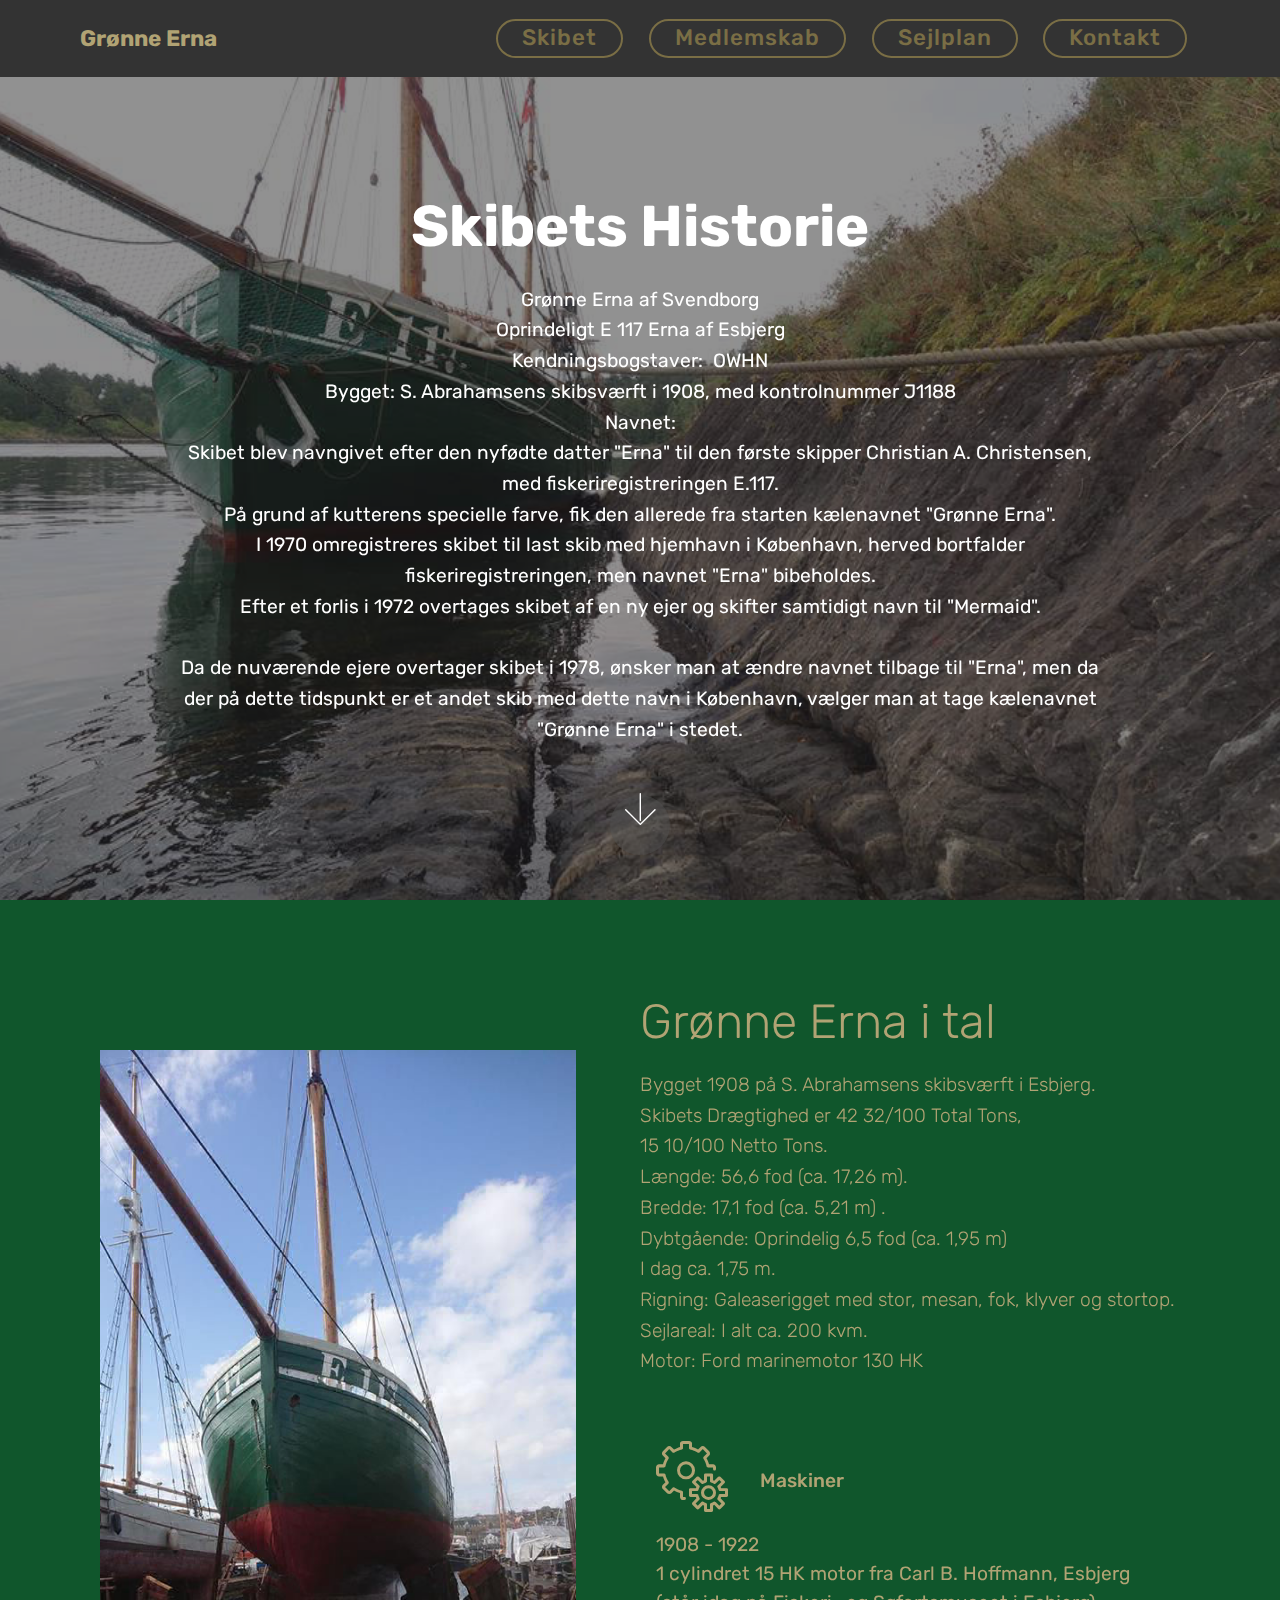
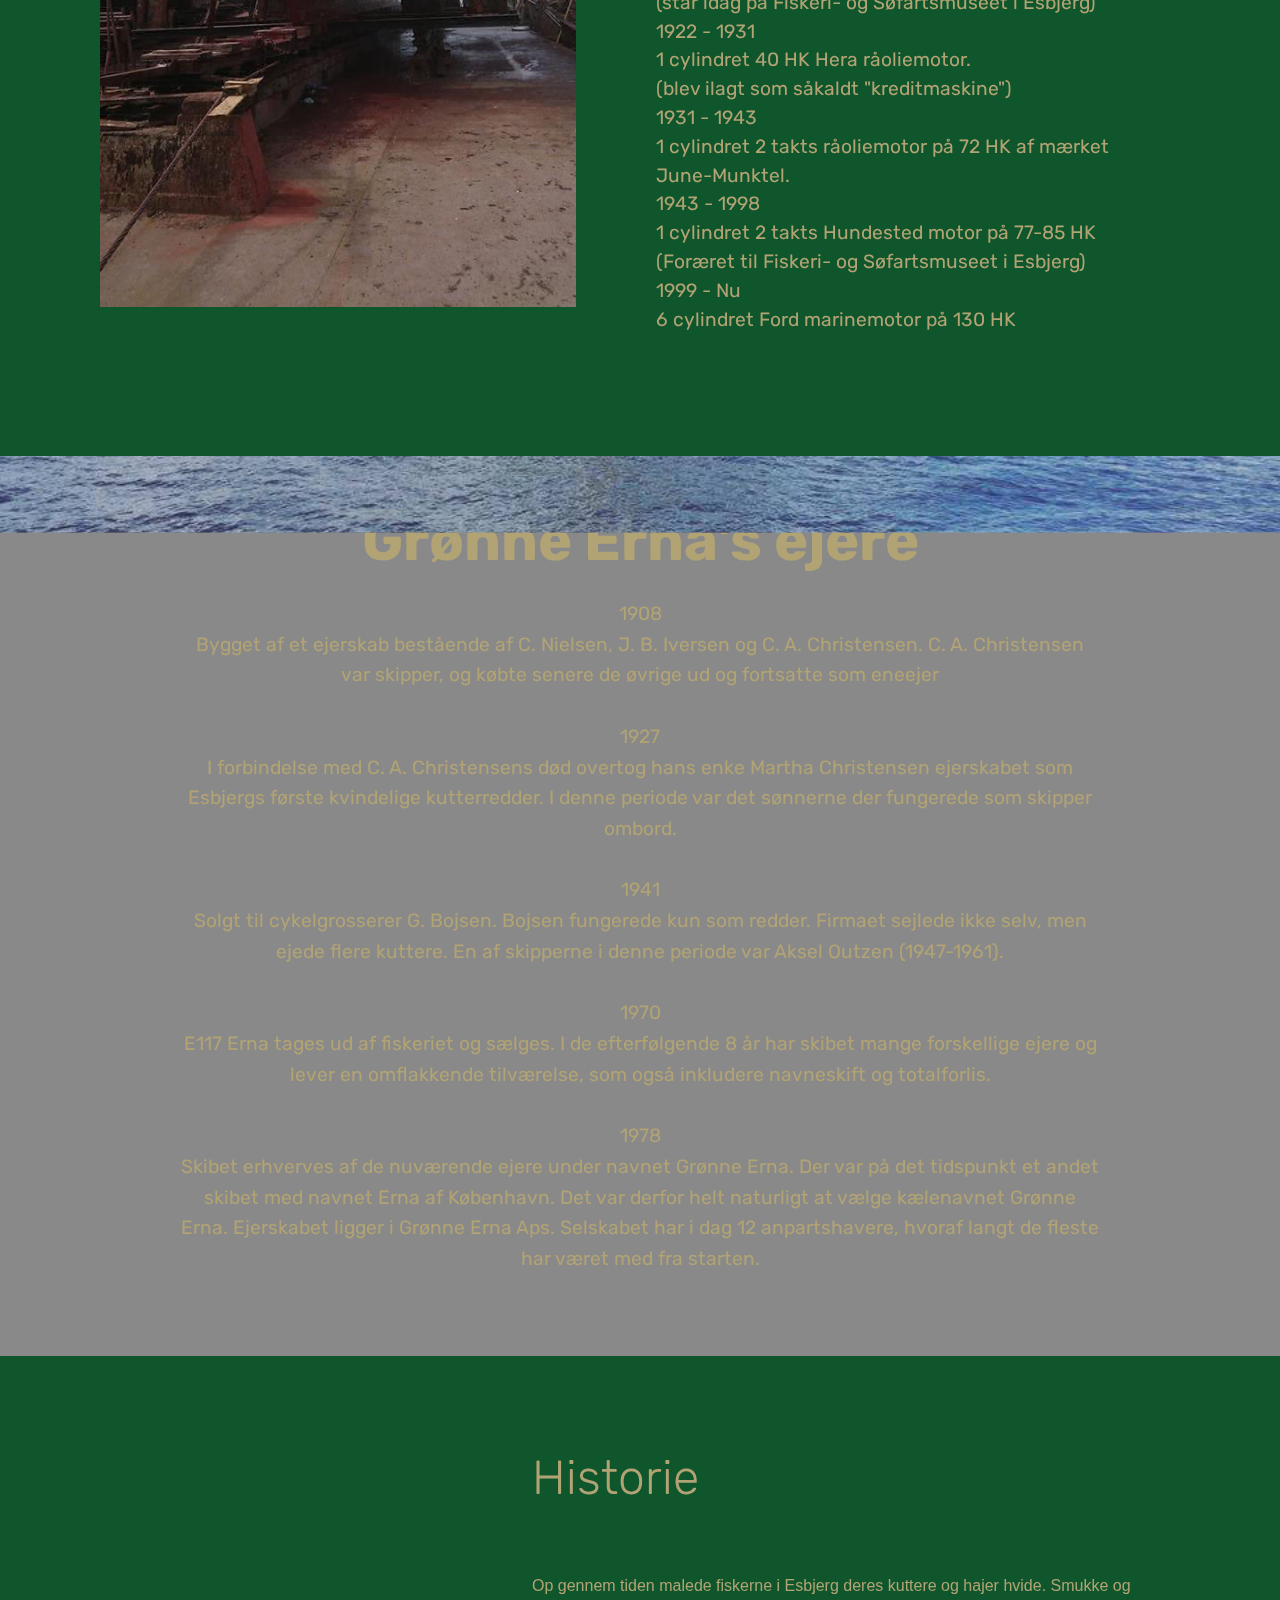
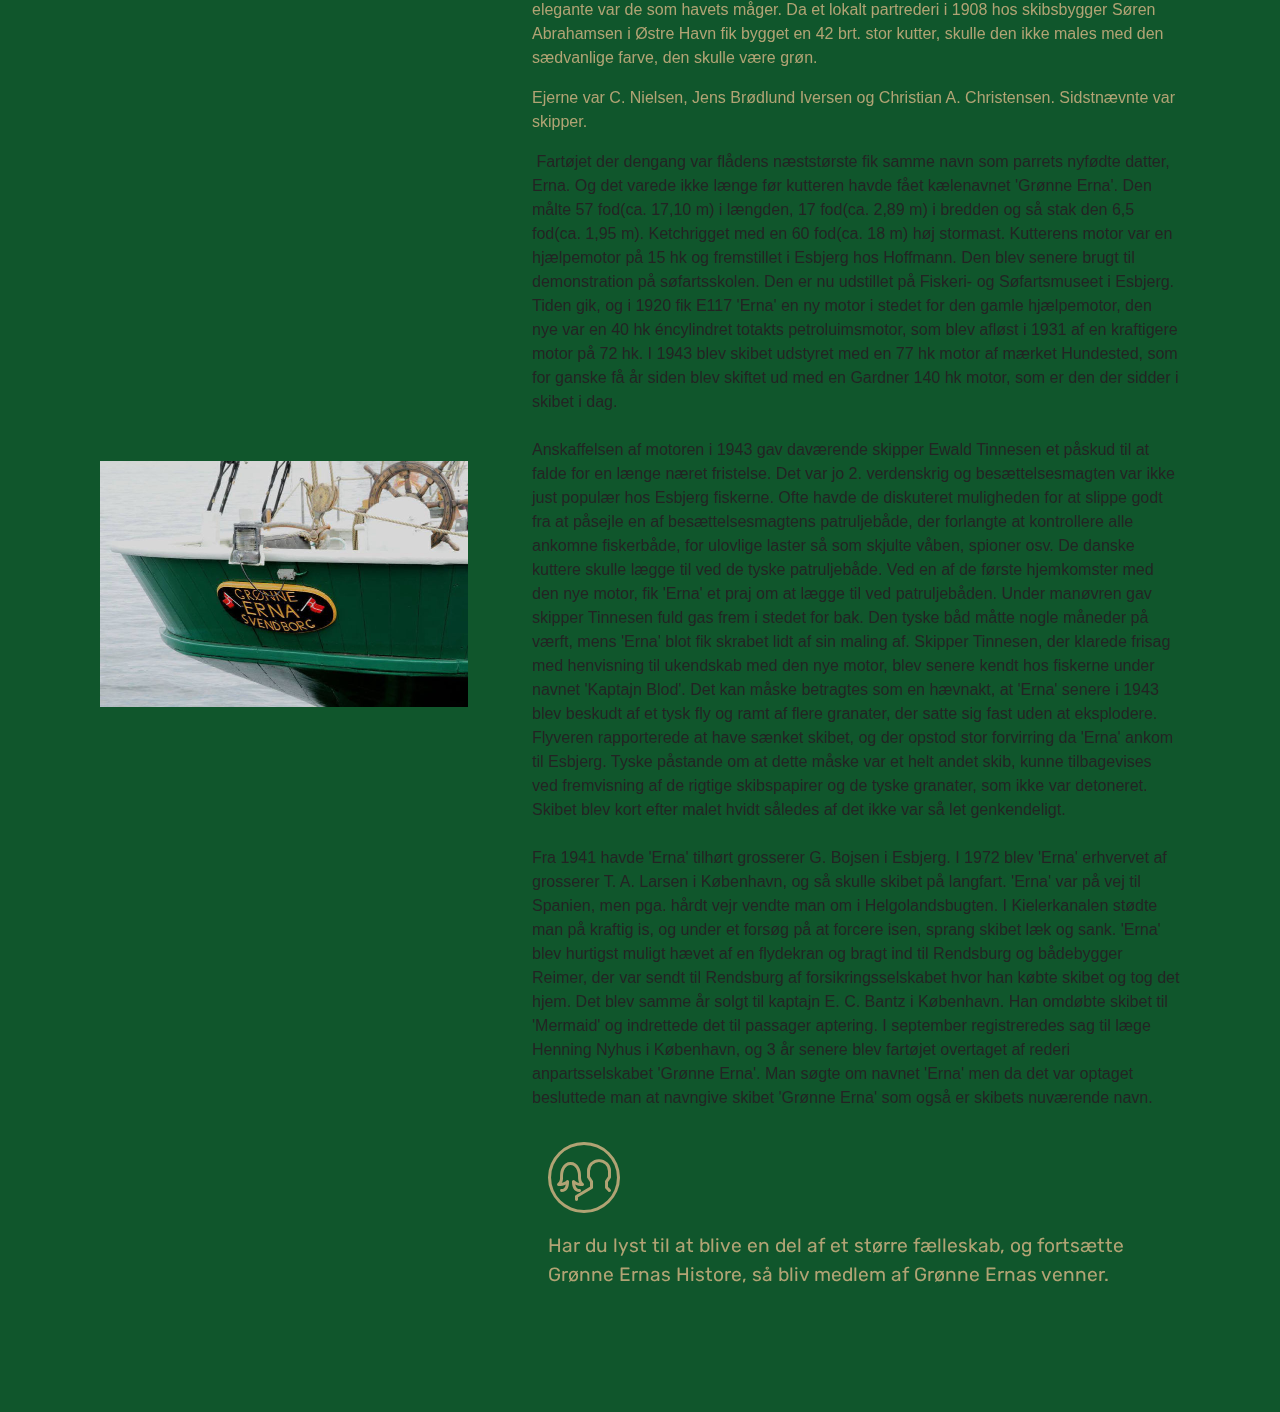
==== commit 4216aa40: "create github pages" ====
--- a/page1.html
+++ b/page1.html
@@ -22,11 +22,11 @@
   
 </head>
 <body>
-  <section class="menu cid-riesULGZ3k" once="menu" id="menu1-b">
-
-    
-
-    <nav class="navbar navbar-expand beta-menu navbar-dropdown align-items-center navbar-fixed-top navbar-toggleable-sm">
+  <section class="menu cid-rifOm9PPKS" once="menu" id="menu1-p">
+
+    
+
+    <nav class="navbar navbar-expand beta-menu navbar-dropdown align-items-center navbar-toggleable-sm">
         <button class="navbar-toggler navbar-toggler-right" type="button" data-toggle="collapse" data-target="#navbarSupportedContent" aria-controls="navbarSupportedContent" aria-expanded="false" aria-label="Toggle navigation">
             <div class="hamburger">
                 <span></span>
@@ -37,39 +37,18 @@
         </button>
         <div class="menu-logo">
             <div class="navbar-brand">
-                <span class="navbar-logo">
-                    <a href="https://mobirise.co">
-                         <img src="assets/images/logo2.png" alt="Mobirise" style="height: 3.8rem;">
-                    </a>
-                </span>
-                <span class="navbar-caption-wrap">
-                    <a class="navbar-caption text-white display-4" href="https://mobirise.co">
-                        MOBIRISE
-                    </a>
-                </span>
+                
+                <span class="navbar-caption-wrap"><a class="navbar-caption text-danger display-4" href="index.html">Grønne Erna</a></span>
             </div>
         </div>
         <div class="collapse navbar-collapse" id="navbarSupportedContent">
-            <ul class="navbar-nav nav-dropdown" data-app-modern-menu="true">
-                <li class="nav-item">
-                    <a class="nav-link link text-white display-4" href="https://mobirise.co">
-                        <span class="mbri-home mbr-iconfont mbr-iconfont-btn"></span>
-                        Services
-                    </a>
-                </li>
-                <li class="nav-item">
-                    <a class="nav-link link text-white display-4" href="https://mobirise.co">
-                        <span class="mbri-search mbr-iconfont mbr-iconfont-btn"></span>
-                        About Us
-                    </a>
-                </li>
-            </ul>
-            <div class="navbar-buttons mbr-section-btn"><a class="btn btn-sm btn-danger-outline display-4" href="page4.html">Medlemskab</a> <a class="btn btn-sm btn-danger-outline display-4" href="page1.html">Skibet</a> <a class="btn btn-sm btn-danger-outline display-4" href="page2.html">Sejlplan</a> <a class="btn btn-sm btn-danger-outline display-4" href="page3.html">Kontakt</a></div>
+            
+            <div class="navbar-buttons mbr-section-btn"><a class="btn btn-sm btn-danger-outline display-4" href="page1.html">Skibet</a> <a class="btn btn-sm btn-danger-outline display-4" href="page4.html">Medlemskab</a> <a class="btn btn-sm btn-danger-outline display-4" href="page2.html">Sejlplan</a> <a class="btn btn-sm btn-danger-outline display-4" href="page3.html">Kontakt</a></div>
         </div>
     </nav>
 </section>
 
-<section class="engine"><a href="https://mobirise.info/k">develop own website</a></section><section class="cid-riesTgZF7f mbr-fullscreen mbr-parallax-background" id="header2-a">
+<section class="engine"><a href="https://mobirise.info/w">html5 templates</a></section><section class="cid-riesTgZF7f mbr-fullscreen mbr-parallax-background" id="header2-a">
 
     
 
--- a/assets/mobirise/css/mbr-additional.css
+++ b/assets/mobirise/css/mbr-additional.css
@@ -1393,26 +1393,26 @@
 .cid-rie5n276ST .mbr-section-btn {
   color: #b1a374;
 }
-.cid-riesULGZ3k .navbar {
+.cid-rifOm9PPKS .navbar {
   padding: .5rem 0;
   background: #333333;
   transition: none;
   min-height: 77px;
 }
-.cid-riesULGZ3k .navbar-dropdown.bg-color.transparent.opened {
+.cid-rifOm9PPKS .navbar-dropdown.bg-color.transparent.opened {
   background: #333333;
 }
-.cid-riesULGZ3k a {
+.cid-rifOm9PPKS a {
   font-style: normal;
 }
-.cid-riesULGZ3k .nav-item span {
+.cid-rifOm9PPKS .nav-item span {
   padding-right: 0.4em;
   line-height: 0.5em;
   vertical-align: text-bottom;
   position: relative;
   text-decoration: none;
 }
-.cid-riesULGZ3k .nav-item a {
+.cid-rifOm9PPKS .nav-item a {
   display: -webkit-flex;
   align-items: center;
   justify-content: center;
@@ -1421,23 +1421,23 @@
   -webkit-align-items: center;
   -webkit-justify-content: center;
 }
-.cid-riesULGZ3k .nav-item:focus,
-.cid-riesULGZ3k .nav-link:focus {
+.cid-rifOm9PPKS .nav-item:focus,
+.cid-rifOm9PPKS .nav-link:focus {
   outline: none;
 }
-.cid-riesULGZ3k .btn {
+.cid-rifOm9PPKS .btn {
   padding: 0.4rem 1.5rem;
   display: -webkit-inline-flex;
   align-items: center;
   -webkit-align-items: center;
 }
-.cid-riesULGZ3k .btn .mbr-iconfont {
+.cid-rifOm9PPKS .btn .mbr-iconfont {
   font-size: 1.6rem;
 }
-.cid-riesULGZ3k .menu-logo {
+.cid-rifOm9PPKS .menu-logo {
   margin-right: auto;
 }
-.cid-riesULGZ3k .menu-logo .navbar-brand {
+.cid-rifOm9PPKS .menu-logo .navbar-brand {
   display: flex;
   margin-left: 5rem;
   padding: 0;
@@ -1446,7 +1446,7 @@
   -webkit-align-items: center;
   align-items: center;
 }
-.cid-riesULGZ3k .menu-logo .navbar-brand .navbar-caption-wrap {
+.cid-rifOm9PPKS .menu-logo .navbar-brand .navbar-caption-wrap {
   display: flex;
   -webkit-align-items: center;
   align-items: center;
@@ -1454,43 +1454,43 @@
   min-width: 7rem;
   margin: .3rem 0;
 }
-.cid-riesULGZ3k .menu-logo .navbar-brand .navbar-caption-wrap .navbar-caption {
+.cid-rifOm9PPKS .menu-logo .navbar-brand .navbar-caption-wrap .navbar-caption {
   line-height: 1.2rem !important;
   padding-right: 2rem;
 }
-.cid-riesULGZ3k .menu-logo .navbar-brand .navbar-logo {
+.cid-rifOm9PPKS .menu-logo .navbar-brand .navbar-logo {
   font-size: 4rem;
   transition: font-size 0.25s;
 }
-.cid-riesULGZ3k .menu-logo .navbar-brand .navbar-logo img {
+.cid-rifOm9PPKS .menu-logo .navbar-brand .navbar-logo img {
   display: flex;
 }
-.cid-riesULGZ3k .menu-logo .navbar-brand .navbar-logo .mbr-iconfont {
+.cid-rifOm9PPKS .menu-logo .navbar-brand .navbar-logo .mbr-iconfont {
   transition: font-size 0.25s;
 }
-.cid-riesULGZ3k .menu-logo .navbar-brand .navbar-logo a {
+.cid-rifOm9PPKS .menu-logo .navbar-brand .navbar-logo a {
   display: inline-flex;
 }
-.cid-riesULGZ3k .navbar-toggleable-sm .navbar-collapse {
+.cid-rifOm9PPKS .navbar-toggleable-sm .navbar-collapse {
   justify-content: flex-end;
   -webkit-justify-content: flex-end;
   padding-right: 5rem;
   width: auto;
 }
-.cid-riesULGZ3k .navbar-toggleable-sm .navbar-collapse .navbar-nav {
+.cid-rifOm9PPKS .navbar-toggleable-sm .navbar-collapse .navbar-nav {
   flex-wrap: wrap;
   -webkit-flex-wrap: wrap;
   padding-left: 0;
 }
-.cid-riesULGZ3k .navbar-toggleable-sm .navbar-collapse .navbar-nav .nav-item {
+.cid-rifOm9PPKS .navbar-toggleable-sm .navbar-collapse .navbar-nav .nav-item {
   -webkit-align-self: center;
   align-self: center;
 }
-.cid-riesULGZ3k .navbar-toggleable-sm .navbar-collapse .navbar-buttons {
+.cid-rifOm9PPKS .navbar-toggleable-sm .navbar-collapse .navbar-buttons {
   padding-left: 0;
   padding-bottom: 0;
 }
-.cid-riesULGZ3k .dropdown .dropdown-menu {
+.cid-rifOm9PPKS .dropdown .dropdown-menu {
   background: #333333;
   display: none;
   position: absolute;
@@ -1499,20 +1499,20 @@
   padding-bottom: 1.4rem;
   text-align: left;
 }
-.cid-riesULGZ3k .dropdown .dropdown-menu .dropdown-item {
+.cid-rifOm9PPKS .dropdown .dropdown-menu .dropdown-item {
   width: auto;
   padding: 0.235em 1.5385em 0.235em 1.5385em !important;
 }
-.cid-riesULGZ3k .dropdown .dropdown-menu .dropdown-item::after {
+.cid-rifOm9PPKS .dropdown .dropdown-menu .dropdown-item::after {
   right: 0.5rem;
 }
-.cid-riesULGZ3k .dropdown .dropdown-menu .dropdown-submenu {
+.cid-rifOm9PPKS .dropdown .dropdown-menu .dropdown-submenu {
   margin: 0;
 }
-.cid-riesULGZ3k .dropdown.open > .dropdown-menu {
+.cid-rifOm9PPKS .dropdown.open > .dropdown-menu {
   display: block;
 }
-.cid-riesULGZ3k .navbar-toggleable-sm.opened:after {
+.cid-rifOm9PPKS .navbar-toggleable-sm.opened:after {
   position: absolute;
   width: 100vw;
   height: 100vh;
@@ -1524,28 +1524,28 @@
   -webkit-transform: translateY(100%);
   z-index: 1000;
 }
-.cid-riesULGZ3k .navbar.navbar-short {
+.cid-rifOm9PPKS .navbar.navbar-short {
   min-height: 60px;
   transition: all .2s;
 }
-.cid-riesULGZ3k .navbar.navbar-short .navbar-toggler-right {
+.cid-rifOm9PPKS .navbar.navbar-short .navbar-toggler-right {
   top: 20px;
 }
-.cid-riesULGZ3k .navbar.navbar-short .navbar-logo a {
+.cid-rifOm9PPKS .navbar.navbar-short .navbar-logo a {
   font-size: 2.5rem !important;
   line-height: 2.5rem;
   transition: font-size 0.25s;
 }
-.cid-riesULGZ3k .navbar.navbar-short .navbar-logo a .mbr-iconfont {
+.cid-rifOm9PPKS .navbar.navbar-short .navbar-logo a .mbr-iconfont {
   font-size: 2.5rem !important;
 }
-.cid-riesULGZ3k .navbar.navbar-short .navbar-logo a img {
+.cid-rifOm9PPKS .navbar.navbar-short .navbar-logo a img {
   height: 3rem !important;
 }
-.cid-riesULGZ3k .navbar.navbar-short .navbar-brand {
+.cid-rifOm9PPKS .navbar.navbar-short .navbar-brand {
   min-height: 3rem;
 }
-.cid-riesULGZ3k button.navbar-toggler {
+.cid-rifOm9PPKS button.navbar-toggler {
   width: 31px;
   height: 18px;
   cursor: pointer;
@@ -1553,100 +1553,100 @@
   top: 1.5rem;
   right: 1rem;
 }
-.cid-riesULGZ3k button.navbar-toggler:focus {
+.cid-rifOm9PPKS button.navbar-toggler:focus {
   outline: none;
 }
-.cid-riesULGZ3k button.navbar-toggler .hamburger span {
+.cid-rifOm9PPKS button.navbar-toggler .hamburger span {
   position: absolute;
   right: 0;
   width: 30px;
   height: 2px;
   border-right: 5px;
-  background-color: #b1a374;
-}
-.cid-riesULGZ3k button.navbar-toggler .hamburger span:nth-child(1) {
+  background-color: #ffffff;
+}
+.cid-rifOm9PPKS button.navbar-toggler .hamburger span:nth-child(1) {
   top: 0;
   transition: all .2s;
 }
-.cid-riesULGZ3k button.navbar-toggler .hamburger span:nth-child(2) {
+.cid-rifOm9PPKS button.navbar-toggler .hamburger span:nth-child(2) {
   top: 8px;
   transition: all .15s;
 }
-.cid-riesULGZ3k button.navbar-toggler .hamburger span:nth-child(3) {
+.cid-rifOm9PPKS button.navbar-toggler .hamburger span:nth-child(3) {
   top: 8px;
   transition: all .15s;
 }
-.cid-riesULGZ3k button.navbar-toggler .hamburger span:nth-child(4) {
+.cid-rifOm9PPKS button.navbar-toggler .hamburger span:nth-child(4) {
   top: 16px;
   transition: all .2s;
 }
-.cid-riesULGZ3k nav.opened .hamburger span:nth-child(1) {
+.cid-rifOm9PPKS nav.opened .hamburger span:nth-child(1) {
   top: 8px;
   width: 0;
   opacity: 0;
   right: 50%;
   transition: all .2s;
 }
-.cid-riesULGZ3k nav.opened .hamburger span:nth-child(2) {
+.cid-rifOm9PPKS nav.opened .hamburger span:nth-child(2) {
   -webkit-transform: rotate(45deg);
   transform: rotate(45deg);
   transition: all .25s;
 }
-.cid-riesULGZ3k nav.opened .hamburger span:nth-child(3) {
+.cid-rifOm9PPKS nav.opened .hamburger span:nth-child(3) {
   -webkit-transform: rotate(-45deg);
   transform: rotate(-45deg);
   transition: all .25s;
 }
-.cid-riesULGZ3k nav.opened .hamburger span:nth-child(4) {
+.cid-rifOm9PPKS nav.opened .hamburger span:nth-child(4) {
   top: 8px;
   width: 0;
   opacity: 0;
   right: 50%;
   transition: all .2s;
 }
-.cid-riesULGZ3k .collapsed.navbar-expand {
+.cid-rifOm9PPKS .collapsed.navbar-expand {
   flex-direction: column;
   -webkit-flex-direction: column;
 }
-.cid-riesULGZ3k .collapsed .btn {
+.cid-rifOm9PPKS .collapsed .btn {
   display: -webkit-flex;
 }
-.cid-riesULGZ3k .collapsed .navbar-collapse {
+.cid-rifOm9PPKS .collapsed .navbar-collapse {
   display: none !important;
   padding-right: 0 !important;
 }
-.cid-riesULGZ3k .collapsed .navbar-collapse.collapsing,
-.cid-riesULGZ3k .collapsed .navbar-collapse.show {
+.cid-rifOm9PPKS .collapsed .navbar-collapse.collapsing,
+.cid-rifOm9PPKS .collapsed .navbar-collapse.show {
   display: block !important;
 }
-.cid-riesULGZ3k .collapsed .navbar-collapse.collapsing .navbar-nav,
-.cid-riesULGZ3k .collapsed .navbar-collapse.show .navbar-nav {
+.cid-rifOm9PPKS .collapsed .navbar-collapse.collapsing .navbar-nav,
+.cid-rifOm9PPKS .collapsed .navbar-collapse.show .navbar-nav {
   display: block;
   text-align: center;
 }
-.cid-riesULGZ3k .collapsed .navbar-collapse.collapsing .navbar-nav .nav-item,
-.cid-riesULGZ3k .collapsed .navbar-collapse.show .navbar-nav .nav-item {
+.cid-rifOm9PPKS .collapsed .navbar-collapse.collapsing .navbar-nav .nav-item,
+.cid-rifOm9PPKS .collapsed .navbar-collapse.show .navbar-nav .nav-item {
   clear: both;
 }
-.cid-riesULGZ3k .collapsed .navbar-collapse.collapsing .navbar-buttons,
-.cid-riesULGZ3k .collapsed .navbar-collapse.show .navbar-buttons {
+.cid-rifOm9PPKS .collapsed .navbar-collapse.collapsing .navbar-buttons,
+.cid-rifOm9PPKS .collapsed .navbar-collapse.show .navbar-buttons {
   text-align: center;
 }
-.cid-riesULGZ3k .collapsed .navbar-collapse.collapsing .navbar-buttons:last-child,
-.cid-riesULGZ3k .collapsed .navbar-collapse.show .navbar-buttons:last-child {
+.cid-rifOm9PPKS .collapsed .navbar-collapse.collapsing .navbar-buttons:last-child,
+.cid-rifOm9PPKS .collapsed .navbar-collapse.show .navbar-buttons:last-child {
   margin-bottom: 1rem;
 }
-.cid-riesULGZ3k .collapsed button.navbar-toggler {
+.cid-rifOm9PPKS .collapsed button.navbar-toggler {
   display: block;
 }
-.cid-riesULGZ3k .collapsed .navbar-brand {
+.cid-rifOm9PPKS .collapsed .navbar-brand {
   margin-left: 1rem !important;
 }
-.cid-riesULGZ3k .collapsed .navbar-toggleable-sm {
+.cid-rifOm9PPKS .collapsed .navbar-toggleable-sm {
   flex-direction: column;
   -webkit-flex-direction: column;
 }
-.cid-riesULGZ3k .collapsed .dropdown .dropdown-menu {
+.cid-rifOm9PPKS .collapsed .dropdown .dropdown-menu {
   width: 100%;
   text-align: center;
   position: relative;
@@ -1658,19 +1658,19 @@
   transition-duration: .5s;
   transition-property: opacity,padding,height;
 }
-.cid-riesULGZ3k .collapsed .dropdown.open > .dropdown-menu {
+.cid-rifOm9PPKS .collapsed .dropdown.open > .dropdown-menu {
   position: relative;
   opacity: 1;
   height: auto;
   padding: 1.4rem 0;
   visibility: visible;
 }
-.cid-riesULGZ3k .collapsed .dropdown .dropdown-submenu {
+.cid-rifOm9PPKS .collapsed .dropdown .dropdown-submenu {
   left: 0;
   text-align: center;
   width: 100%;
 }
-.cid-riesULGZ3k .collapsed .dropdown .dropdown-toggle[data-toggle="dropdown-submenu"]::after {
+.cid-rifOm9PPKS .collapsed .dropdown .dropdown-toggle[data-toggle="dropdown-submenu"]::after {
   margin-top: 0;
   position: inherit;
   right: 0;
@@ -1686,52 +1686,52 @@
   border-left: .30em solid transparent;
 }
 @media (max-width: 991px) {
-  .cid-riesULGZ3k .navbar-expand {
+  .cid-rifOm9PPKS .navbar-expand {
     flex-direction: column;
     -webkit-flex-direction: column;
   }
-  .cid-riesULGZ3k img {
+  .cid-rifOm9PPKS img {
     height: 3.8rem !important;
   }
-  .cid-riesULGZ3k .btn {
+  .cid-rifOm9PPKS .btn {
     display: -webkit-flex;
   }
-  .cid-riesULGZ3k button.navbar-toggler {
+  .cid-rifOm9PPKS button.navbar-toggler {
     display: block;
   }
-  .cid-riesULGZ3k .navbar-brand {
+  .cid-rifOm9PPKS .navbar-brand {
     margin-left: 1rem !important;
   }
-  .cid-riesULGZ3k .navbar-toggleable-sm {
+  .cid-rifOm9PPKS .navbar-toggleable-sm {
     flex-direction: column;
     -webkit-flex-direction: column;
   }
-  .cid-riesULGZ3k .navbar-collapse {
+  .cid-rifOm9PPKS .navbar-collapse {
     display: none !important;
     padding-right: 0 !important;
   }
-  .cid-riesULGZ3k .navbar-collapse.collapsing,
-  .cid-riesULGZ3k .navbar-collapse.show {
+  .cid-rifOm9PPKS .navbar-collapse.collapsing,
+  .cid-rifOm9PPKS .navbar-collapse.show {
     display: block !important;
   }
-  .cid-riesULGZ3k .navbar-collapse.collapsing .navbar-nav,
-  .cid-riesULGZ3k .navbar-collapse.show .navbar-nav {
+  .cid-rifOm9PPKS .navbar-collapse.collapsing .navbar-nav,
+  .cid-rifOm9PPKS .navbar-collapse.show .navbar-nav {
     display: block;
     text-align: center;
   }
-  .cid-riesULGZ3k .navbar-collapse.collapsing .navbar-nav .nav-item,
-  .cid-riesULGZ3k .navbar-collapse.show .navbar-nav .nav-item {
+  .cid-rifOm9PPKS .navbar-collapse.collapsing .navbar-nav .nav-item,
+  .cid-rifOm9PPKS .navbar-collapse.show .navbar-nav .nav-item {
     clear: both;
   }
-  .cid-riesULGZ3k .navbar-collapse.collapsing .navbar-buttons,
-  .cid-riesULGZ3k .navbar-collapse.show .navbar-buttons {
+  .cid-rifOm9PPKS .navbar-collapse.collapsing .navbar-buttons,
+  .cid-rifOm9PPKS .navbar-collapse.show .navbar-buttons {
     text-align: center;
   }
-  .cid-riesULGZ3k .navbar-collapse.collapsing .navbar-buttons:last-child,
-  .cid-riesULGZ3k .navbar-collapse.show .navbar-buttons:last-child {
+  .cid-rifOm9PPKS .navbar-collapse.collapsing .navbar-buttons:last-child,
+  .cid-rifOm9PPKS .navbar-collapse.show .navbar-buttons:last-child {
     margin-bottom: 1rem;
   }
-  .cid-riesULGZ3k .dropdown .dropdown-menu {
+  .cid-rifOm9PPKS .dropdown .dropdown-menu {
     width: 100%;
     text-align: center;
     position: relative;
@@ -1743,19 +1743,19 @@
     transition-duration: .5s;
     transition-property: opacity,padding,height;
   }
-  .cid-riesULGZ3k .dropdown.open > .dropdown-menu {
+  .cid-rifOm9PPKS .dropdown.open > .dropdown-menu {
     position: relative;
     opacity: 1;
     height: auto;
     padding: 1.4rem 0;
     visibility: visible;
   }
-  .cid-riesULGZ3k .dropdown .dropdown-submenu {
+  .cid-rifOm9PPKS .dropdown .dropdown-submenu {
     left: 0;
     text-align: center;
     width: 100%;
   }
-  .cid-riesULGZ3k .dropdown .dropdown-toggle[data-toggle="dropdown-submenu"]::after {
+  .cid-rifOm9PPKS .dropdown .dropdown-toggle[data-toggle="dropdown-submenu"]::after {
     margin-top: 0;
     position: inherit;
     right: 0;
@@ -1772,17 +1772,17 @@
   }
 }
 @media (min-width: 767px) {
-  .cid-riesULGZ3k .menu-logo {
+  .cid-rifOm9PPKS .menu-logo {
     flex-shrink: 0;
     -webkit-flex-shrink: 0;
   }
 }
-.cid-riesULGZ3k .navbar-collapse {
+.cid-rifOm9PPKS .navbar-collapse {
   flex-basis: auto;
   -webkit-flex-basis: auto;
 }
-.cid-riesULGZ3k .nav-link:hover,
-.cid-riesULGZ3k .dropdown-item:hover {
+.cid-rifOm9PPKS .nav-link:hover,
+.cid-rifOm9PPKS .dropdown-item:hover {
   color: #c1c1c1 !important;
 }
 .cid-riesTgZF7f {
@@ -1946,26 +1946,26 @@
 .cid-rieyBmgJRI P {
   color: #b1a374;
 }
-.cid-rieH9JFSjh .navbar {
+.cid-rifOvOBXAu .navbar {
   padding: .5rem 0;
   background: #333333;
   transition: none;
   min-height: 77px;
 }
-.cid-rieH9JFSjh .navbar-dropdown.bg-color.transparent.opened {
+.cid-rifOvOBXAu .navbar-dropdown.bg-color.transparent.opened {
   background: #333333;
 }
-.cid-rieH9JFSjh a {
+.cid-rifOvOBXAu a {
   font-style: normal;
 }
-.cid-rieH9JFSjh .nav-item span {
+.cid-rifOvOBXAu .nav-item span {
   padding-right: 0.4em;
   line-height: 0.5em;
   vertical-align: text-bottom;
   position: relative;
   text-decoration: none;
 }
-.cid-rieH9JFSjh .nav-item a {
+.cid-rifOvOBXAu .nav-item a {
   display: -webkit-flex;
   align-items: center;
   justify-content: center;
@@ -1974,23 +1974,23 @@
   -webkit-align-items: center;
   -webkit-justify-content: center;
 }
-.cid-rieH9JFSjh .nav-item:focus,
-.cid-rieH9JFSjh .nav-link:focus {
+.cid-rifOvOBXAu .nav-item:focus,
+.cid-rifOvOBXAu .nav-link:focus {
   outline: none;
 }
-.cid-rieH9JFSjh .btn {
+.cid-rifOvOBXAu .btn {
   padding: 0.4rem 1.5rem;
   display: -webkit-inline-flex;
   align-items: center;
   -webkit-align-items: center;
 }
-.cid-rieH9JFSjh .btn .mbr-iconfont {
+.cid-rifOvOBXAu .btn .mbr-iconfont {
   font-size: 1.6rem;
 }
-.cid-rieH9JFSjh .menu-logo {
+.cid-rifOvOBXAu .menu-logo {
   margin-right: auto;
 }
-.cid-rieH9JFSjh .menu-logo .navbar-brand {
+.cid-rifOvOBXAu .menu-logo .navbar-brand {
   display: flex;
   margin-left: 5rem;
   padding: 0;
@@ -1999,7 +1999,7 @@
   -webkit-align-items: center;
   align-items: center;
 }
-.cid-rieH9JFSjh .menu-logo .navbar-brand .navbar-caption-wrap {
+.cid-rifOvOBXAu .menu-logo .navbar-brand .navbar-caption-wrap {
   display: flex;
   -webkit-align-items: center;
   align-items: center;
@@ -2007,43 +2007,43 @@
   min-width: 7rem;
   margin: .3rem 0;
 }
-.cid-rieH9JFSjh .menu-logo .navbar-brand .navbar-caption-wrap .navbar-caption {
+.cid-rifOvOBXAu .menu-logo .navbar-brand .navbar-caption-wrap .navbar-caption {
   line-height: 1.2rem !important;
   padding-right: 2rem;
 }
-.cid-rieH9JFSjh .menu-logo .navbar-brand .navbar-logo {
+.cid-rifOvOBXAu .menu-logo .navbar-brand .navbar-logo {
   font-size: 4rem;
   transition: font-size 0.25s;
 }
-.cid-rieH9JFSjh .menu-logo .navbar-brand .navbar-logo img {
+.cid-rifOvOBXAu .menu-logo .navbar-brand .navbar-logo img {
   display: flex;
 }
-.cid-rieH9JFSjh .menu-logo .navbar-brand .navbar-logo .mbr-iconfont {
+.cid-rifOvOBXAu .menu-logo .navbar-brand .navbar-logo .mbr-iconfont {
   transition: font-size 0.25s;
 }
-.cid-rieH9JFSjh .menu-logo .navbar-brand .navbar-logo a {
+.cid-rifOvOBXAu .menu-logo .navbar-brand .navbar-logo a {
   display: inline-flex;
 }
-.cid-rieH9JFSjh .navbar-toggleable-sm .navbar-collapse {
+.cid-rifOvOBXAu .navbar-toggleable-sm .navbar-collapse {
   justify-content: flex-end;
   -webkit-justify-content: flex-end;
   padding-right: 5rem;
   width: auto;
 }
-.cid-rieH9JFSjh .navbar-toggleable-sm .navbar-collapse .navbar-nav {
+.cid-rifOvOBXAu .navbar-toggleable-sm .navbar-collapse .navbar-nav {
   flex-wrap: wrap;
   -webkit-flex-wrap: wrap;
   padding-left: 0;
 }
-.cid-rieH9JFSjh .navbar-toggleable-sm .navbar-collapse .navbar-nav .nav-item {
+.cid-rifOvOBXAu .navbar-toggleable-sm .navbar-collapse .navbar-nav .nav-item {
   -webkit-align-self: center;
   align-self: center;
 }
-.cid-rieH9JFSjh .navbar-toggleable-sm .navbar-collapse .navbar-buttons {
+.cid-rifOvOBXAu .navbar-toggleable-sm .navbar-collapse .navbar-buttons {
   padding-left: 0;
   padding-bottom: 0;
 }
-.cid-rieH9JFSjh .dropdown .dropdown-menu {
+.cid-rifOvOBXAu .dropdown .dropdown-menu {
   background: #333333;
   display: none;
   position: absolute;
@@ -2052,20 +2052,20 @@
   padding-bottom: 1.4rem;
   text-align: left;
 }
-.cid-rieH9JFSjh .dropdown .dropdown-menu .dropdown-item {
+.cid-rifOvOBXAu .dropdown .dropdown-menu .dropdown-item {
   width: auto;
   padding: 0.235em 1.5385em 0.235em 1.5385em !important;
 }
-.cid-rieH9JFSjh .dropdown .dropdown-menu .dropdown-item::after {
+.cid-rifOvOBXAu .dropdown .dropdown-menu .dropdown-item::after {
   right: 0.5rem;
 }
-.cid-rieH9JFSjh .dropdown .dropdown-menu .dropdown-submenu {
+.cid-rifOvOBXAu .dropdown .dropdown-menu .dropdown-submenu {
   margin: 0;
 }
-.cid-rieH9JFSjh .dropdown.open > .dropdown-menu {
+.cid-rifOvOBXAu .dropdown.open > .dropdown-menu {
   display: block;
 }
-.cid-rieH9JFSjh .navbar-toggleable-sm.opened:after {
+.cid-rifOvOBXAu .navbar-toggleable-sm.opened:after {
   position: absolute;
   width: 100vw;
   height: 100vh;
@@ -2077,28 +2077,28 @@
   -webkit-transform: translateY(100%);
   z-index: 1000;
 }
-.cid-rieH9JFSjh .navbar.navbar-short {
+.cid-rifOvOBXAu .navbar.navbar-short {
   min-height: 60px;
   transition: all .2s;
 }
-.cid-rieH9JFSjh .navbar.navbar-short .navbar-toggler-right {
+.cid-rifOvOBXAu .navbar.navbar-short .navbar-toggler-right {
   top: 20px;
 }
-.cid-rieH9JFSjh .navbar.navbar-short .navbar-logo a {
+.cid-rifOvOBXAu .navbar.navbar-short .navbar-logo a {
   font-size: 2.5rem !important;
   line-height: 2.5rem;
   transition: font-size 0.25s;
 }
-.cid-rieH9JFSjh .navbar.navbar-short .navbar-logo a .mbr-iconfont {
+.cid-rifOvOBXAu .navbar.navbar-short .navbar-logo a .mbr-iconfont {
   font-size: 2.5rem !important;
 }
-.cid-rieH9JFSjh .navbar.navbar-short .navbar-logo a img {
+.cid-rifOvOBXAu .navbar.navbar-short .navbar-logo a img {
   height: 3rem !important;
 }
-.cid-rieH9JFSjh .navbar.navbar-short .navbar-brand {
+.cid-rifOvOBXAu .navbar.navbar-short .navbar-brand {
   min-height: 3rem;
 }
-.cid-rieH9JFSjh button.navbar-toggler {
+.cid-rifOvOBXAu button.navbar-toggler {
   width: 31px;
   height: 18px;
   cursor: pointer;
@@ -2106,100 +2106,100 @@
   top: 1.5rem;
   right: 1rem;
 }
-.cid-rieH9JFSjh button.navbar-toggler:focus {
+.cid-rifOvOBXAu button.navbar-toggler:focus {
   outline: none;
 }
-.cid-rieH9JFSjh button.navbar-toggler .hamburger span {
+.cid-rifOvOBXAu button.navbar-toggler .hamburger span {
   position: absolute;
   right: 0;
   width: 30px;
   height: 2px;
   border-right: 5px;
-  background-color: #b1a374;
-}
-.cid-rieH9JFSjh button.navbar-toggler .hamburger span:nth-child(1) {
+  background-color: #ffffff;
+}
+.cid-rifOvOBXAu button.navbar-toggler .hamburger span:nth-child(1) {
   top: 0;
   transition: all .2s;
 }
-.cid-rieH9JFSjh button.navbar-toggler .hamburger span:nth-child(2) {
+.cid-rifOvOBXAu button.navbar-toggler .hamburger span:nth-child(2) {
   top: 8px;
   transition: all .15s;
 }
-.cid-rieH9JFSjh button.navbar-toggler .hamburger span:nth-child(3) {
+.cid-rifOvOBXAu button.navbar-toggler .hamburger span:nth-child(3) {
   top: 8px;
   transition: all .15s;
 }
-.cid-rieH9JFSjh button.navbar-toggler .hamburger span:nth-child(4) {
+.cid-rifOvOBXAu button.navbar-toggler .hamburger span:nth-child(4) {
   top: 16px;
   transition: all .2s;
 }
-.cid-rieH9JFSjh nav.opened .hamburger span:nth-child(1) {
+.cid-rifOvOBXAu nav.opened .hamburger span:nth-child(1) {
   top: 8px;
   width: 0;
   opacity: 0;
   right: 50%;
   transition: all .2s;
 }
-.cid-rieH9JFSjh nav.opened .hamburger span:nth-child(2) {
+.cid-rifOvOBXAu nav.opened .hamburger span:nth-child(2) {
   -webkit-transform: rotate(45deg);
   transform: rotate(45deg);
   transition: all .25s;
 }
-.cid-rieH9JFSjh nav.opened .hamburger span:nth-child(3) {
+.cid-rifOvOBXAu nav.opened .hamburger span:nth-child(3) {
   -webkit-transform: rotate(-45deg);
   transform: rotate(-45deg);
   transition: all .25s;
 }
-.cid-rieH9JFSjh nav.opened .hamburger span:nth-child(4) {
+.cid-rifOvOBXAu nav.opened .hamburger span:nth-child(4) {
   top: 8px;
   width: 0;
   opacity: 0;
   right: 50%;
   transition: all .2s;
 }
-.cid-rieH9JFSjh .collapsed.navbar-expand {
+.cid-rifOvOBXAu .collapsed.navbar-expand {
   flex-direction: column;
   -webkit-flex-direction: column;
 }
-.cid-rieH9JFSjh .collapsed .btn {
+.cid-rifOvOBXAu .collapsed .btn {
   display: -webkit-flex;
 }
-.cid-rieH9JFSjh .collapsed .navbar-collapse {
+.cid-rifOvOBXAu .collapsed .navbar-collapse {
   display: none !important;
   padding-right: 0 !important;
 }
-.cid-rieH9JFSjh .collapsed .navbar-collapse.collapsing,
-.cid-rieH9JFSjh .collapsed .navbar-collapse.show {
+.cid-rifOvOBXAu .collapsed .navbar-collapse.collapsing,
+.cid-rifOvOBXAu .collapsed .navbar-collapse.show {
   display: block !important;
 }
-.cid-rieH9JFSjh .collapsed .navbar-collapse.collapsing .navbar-nav,
-.cid-rieH9JFSjh .collapsed .navbar-collapse.show .navbar-nav {
+.cid-rifOvOBXAu .collapsed .navbar-collapse.collapsing .navbar-nav,
+.cid-rifOvOBXAu .collapsed .navbar-collapse.show .navbar-nav {
   display: block;
   text-align: center;
 }
-.cid-rieH9JFSjh .collapsed .navbar-collapse.collapsing .navbar-nav .nav-item,
-.cid-rieH9JFSjh .collapsed .navbar-collapse.show .navbar-nav .nav-item {
+.cid-rifOvOBXAu .collapsed .navbar-collapse.collapsing .navbar-nav .nav-item,
+.cid-rifOvOBXAu .collapsed .navbar-collapse.show .navbar-nav .nav-item {
   clear: both;
 }
-.cid-rieH9JFSjh .collapsed .navbar-collapse.collapsing .navbar-buttons,
-.cid-rieH9JFSjh .collapsed .navbar-collapse.show .navbar-buttons {
+.cid-rifOvOBXAu .collapsed .navbar-collapse.collapsing .navbar-buttons,
+.cid-rifOvOBXAu .collapsed .navbar-collapse.show .navbar-buttons {
   text-align: center;
 }
-.cid-rieH9JFSjh .collapsed .navbar-collapse.collapsing .navbar-buttons:last-child,
-.cid-rieH9JFSjh .collapsed .navbar-collapse.show .navbar-buttons:last-child {
+.cid-rifOvOBXAu .collapsed .navbar-collapse.collapsing .navbar-buttons:last-child,
+.cid-rifOvOBXAu .collapsed .navbar-collapse.show .navbar-buttons:last-child {
   margin-bottom: 1rem;
 }
-.cid-rieH9JFSjh .collapsed button.navbar-toggler {
+.cid-rifOvOBXAu .collapsed button.navbar-toggler {
   display: block;
 }
-.cid-rieH9JFSjh .collapsed .navbar-brand {
+.cid-rifOvOBXAu .collapsed .navbar-brand {
   margin-left: 1rem !important;
 }
-.cid-rieH9JFSjh .collapsed .navbar-toggleable-sm {
+.cid-rifOvOBXAu .collapsed .navbar-toggleable-sm {
   flex-direction: column;
   -webkit-flex-direction: column;
 }
-.cid-rieH9JFSjh .collapsed .dropdown .dropdown-menu {
+.cid-rifOvOBXAu .collapsed .dropdown .dropdown-menu {
   width: 100%;
   text-align: center;
   position: relative;
@@ -2211,19 +2211,19 @@
   transition-duration: .5s;
   transition-property: opacity,padding,height;
 }
-.cid-rieH9JFSjh .collapsed .dropdown.open > .dropdown-menu {
+.cid-rifOvOBXAu .collapsed .dropdown.open > .dropdown-menu {
   position: relative;
   opacity: 1;
   height: auto;
   padding: 1.4rem 0;
   visibility: visible;
 }
-.cid-rieH9JFSjh .collapsed .dropdown .dropdown-submenu {
+.cid-rifOvOBXAu .collapsed .dropdown .dropdown-submenu {
   left: 0;
   text-align: center;
   width: 100%;
 }
-.cid-rieH9JFSjh .collapsed .dropdown .dropdown-toggle[data-toggle="dropdown-submenu"]::after {
+.cid-rifOvOBXAu .collapsed .dropdown .dropdown-toggle[data-toggle="dropdown-submenu"]::after {
   margin-top: 0;
   position: inherit;
   right: 0;
@@ -2239,52 +2239,52 @@
   border-left: .30em solid transparent;
 }
 @media (max-width: 991px) {
-  .cid-rieH9JFSjh .navbar-expand {
+  .cid-rifOvOBXAu .navbar-expand {
     flex-direction: column;
     -webkit-flex-direction: column;
   }
-  .cid-rieH9JFSjh img {
+  .cid-rifOvOBXAu img {
     height: 3.8rem !important;
   }
-  .cid-rieH9JFSjh .btn {
+  .cid-rifOvOBXAu .btn {
     display: -webkit-flex;
   }
-  .cid-rieH9JFSjh button.navbar-toggler {
+  .cid-rifOvOBXAu button.navbar-toggler {
     display: block;
   }
-  .cid-rieH9JFSjh .navbar-brand {
+  .cid-rifOvOBXAu .navbar-brand {
     margin-left: 1rem !important;
   }
-  .cid-rieH9JFSjh .navbar-toggleable-sm {
+  .cid-rifOvOBXAu .navbar-toggleable-sm {
     flex-direction: column;
     -webkit-flex-direction: column;
   }
-  .cid-rieH9JFSjh .navbar-collapse {
+  .cid-rifOvOBXAu .navbar-collapse {
     display: none !important;
     padding-right: 0 !important;
   }
-  .cid-rieH9JFSjh .navbar-collapse.collapsing,
-  .cid-rieH9JFSjh .navbar-collapse.show {
+  .cid-rifOvOBXAu .navbar-collapse.collapsing,
+  .cid-rifOvOBXAu .navbar-collapse.show {
     display: block !important;
   }
-  .cid-rieH9JFSjh .navbar-collapse.collapsing .navbar-nav,
-  .cid-rieH9JFSjh .navbar-collapse.show .navbar-nav {
+  .cid-rifOvOBXAu .navbar-collapse.collapsing .navbar-nav,
+  .cid-rifOvOBXAu .navbar-collapse.show .navbar-nav {
     display: block;
     text-align: center;
   }
-  .cid-rieH9JFSjh .navbar-collapse.collapsing .navbar-nav .nav-item,
-  .cid-rieH9JFSjh .navbar-collapse.show .navbar-nav .nav-item {
+  .cid-rifOvOBXAu .navbar-collapse.collapsing .navbar-nav .nav-item,
+  .cid-rifOvOBXAu .navbar-collapse.show .navbar-nav .nav-item {
     clear: both;
   }
-  .cid-rieH9JFSjh .navbar-collapse.collapsing .navbar-buttons,
-  .cid-rieH9JFSjh .navbar-collapse.show .navbar-buttons {
+  .cid-rifOvOBXAu .navbar-collapse.collapsing .navbar-buttons,
+  .cid-rifOvOBXAu .navbar-collapse.show .navbar-buttons {
     text-align: center;
   }
-  .cid-rieH9JFSjh .navbar-collapse.collapsing .navbar-buttons:last-child,
-  .cid-rieH9JFSjh .navbar-collapse.show .navbar-buttons:last-child {
+  .cid-rifOvOBXAu .navbar-collapse.collapsing .navbar-buttons:last-child,
+  .cid-rifOvOBXAu .navbar-collapse.show .navbar-buttons:last-child {
     margin-bottom: 1rem;
   }
-  .cid-rieH9JFSjh .dropdown .dropdown-menu {
+  .cid-rifOvOBXAu .dropdown .dropdown-menu {
     width: 100%;
     text-align: center;
     position: relative;
@@ -2296,19 +2296,19 @@
     transition-duration: .5s;
     transition-property: opacity,padding,height;
   }
-  .cid-rieH9JFSjh .dropdown.open > .dropdown-menu {
+  .cid-rifOvOBXAu .dropdown.open > .dropdown-menu {
     position: relative;
     opacity: 1;
     height: auto;
     padding: 1.4rem 0;
     visibility: visible;
   }
-  .cid-rieH9JFSjh .dropdown .dropdown-submenu {
+  .cid-rifOvOBXAu .dropdown .dropdown-submenu {
     left: 0;
     text-align: center;
     width: 100%;
   }
-  .cid-rieH9JFSjh .dropdown .dropdown-toggle[data-toggle="dropdown-submenu"]::after {
+  .cid-rifOvOBXAu .dropdown .dropdown-toggle[data-toggle="dropdown-submenu"]::after {
     margin-top: 0;
     position: inherit;
     right: 0;
@@ -2325,17 +2325,17 @@
   }
 }
 @media (min-width: 767px) {
-  .cid-rieH9JFSjh .menu-logo {
+  .cid-rifOvOBXAu .menu-logo {
     flex-shrink: 0;
     -webkit-flex-shrink: 0;
   }
 }
-.cid-rieH9JFSjh .navbar-collapse {
+.cid-rifOvOBXAu .navbar-collapse {
   flex-basis: auto;
   -webkit-flex-basis: auto;
 }
-.cid-rieH9JFSjh .nav-link:hover,
-.cid-rieH9JFSjh .dropdown-item:hover {
+.cid-rifOvOBXAu .nav-link:hover,
+.cid-rifOvOBXAu .dropdown-item:hover {
   color: #c1c1c1 !important;
 }
 .cid-rieG8hK1Kq {
@@ -2450,26 +2450,26 @@
 .cid-rieG8hK1Kq .mbr-section-title {
   color: #b1a374;
 }
-.cid-riei09W5SN .navbar {
+.cid-rifOz06lUT .navbar {
   padding: .5rem 0;
   background: #333333;
   transition: none;
   min-height: 77px;
 }
-.cid-riei09W5SN .navbar-dropdown.bg-color.transparent.opened {
+.cid-rifOz06lUT .navbar-dropdown.bg-color.transparent.opened {
   background: #333333;
 }
-.cid-riei09W5SN a {
+.cid-rifOz06lUT a {
   font-style: normal;
 }
-.cid-riei09W5SN .nav-item span {
+.cid-rifOz06lUT .nav-item span {
   padding-right: 0.4em;
   line-height: 0.5em;
   vertical-align: text-bottom;
   position: relative;
   text-decoration: none;
 }
-.cid-riei09W5SN .nav-item a {
+.cid-rifOz06lUT .nav-item a {
   display: -webkit-flex;
   align-items: center;
   justify-content: center;
@@ -2478,23 +2478,23 @@
   -webkit-align-items: center;
   -webkit-justify-content: center;
 }
-.cid-riei09W5SN .nav-item:focus,
-.cid-riei09W5SN .nav-link:focus {
+.cid-rifOz06lUT .nav-item:focus,
+.cid-rifOz06lUT .nav-link:focus {
   outline: none;
 }
-.cid-riei09W5SN .btn {
+.cid-rifOz06lUT .btn {
   padding: 0.4rem 1.5rem;
   display: -webkit-inline-flex;
   align-items: center;
   -webkit-align-items: center;
 }
-.cid-riei09W5SN .btn .mbr-iconfont {
+.cid-rifOz06lUT .btn .mbr-iconfont {
   font-size: 1.6rem;
 }
-.cid-riei09W5SN .menu-logo {
+.cid-rifOz06lUT .menu-logo {
   margin-right: auto;
 }
-.cid-riei09W5SN .menu-logo .navbar-brand {
+.cid-rifOz06lUT .menu-logo .navbar-brand {
   display: flex;
   margin-left: 5rem;
   padding: 0;
@@ -2503,7 +2503,7 @@
   -webkit-align-items: center;
   align-items: center;
 }
-.cid-riei09W5SN .menu-logo .navbar-brand .navbar-caption-wrap {
+.cid-rifOz06lUT .menu-logo .navbar-brand .navbar-caption-wrap {
   display: flex;
   -webkit-align-items: center;
   align-items: center;
@@ -2511,43 +2511,43 @@
   min-width: 7rem;
   margin: .3rem 0;
 }
-.cid-riei09W5SN .menu-logo .navbar-brand .navbar-caption-wrap .navbar-caption {
+.cid-rifOz06lUT .menu-logo .navbar-brand .navbar-caption-wrap .navbar-caption {
   line-height: 1.2rem !important;
   padding-right: 2rem;
 }
-.cid-riei09W5SN .menu-logo .navbar-brand .navbar-logo {
+.cid-rifOz06lUT .menu-logo .navbar-brand .navbar-logo {
   font-size: 4rem;
   transition: font-size 0.25s;
 }
-.cid-riei09W5SN .menu-logo .navbar-brand .navbar-logo img {
+.cid-rifOz06lUT .menu-logo .navbar-brand .navbar-logo img {
   display: flex;
 }
-.cid-riei09W5SN .menu-logo .navbar-brand .navbar-logo .mbr-iconfont {
+.cid-rifOz06lUT .menu-logo .navbar-brand .navbar-logo .mbr-iconfont {
   transition: font-size 0.25s;
 }
-.cid-riei09W5SN .menu-logo .navbar-brand .navbar-logo a {
+.cid-rifOz06lUT .menu-logo .navbar-brand .navbar-logo a {
   display: inline-flex;
 }
-.cid-riei09W5SN .navbar-toggleable-sm .navbar-collapse {
+.cid-rifOz06lUT .navbar-toggleable-sm .navbar-collapse {
   justify-content: flex-end;
   -webkit-justify-content: flex-end;
   padding-right: 5rem;
   width: auto;
 }
-.cid-riei09W5SN .navbar-toggleable-sm .navbar-collapse .navbar-nav {
+.cid-rifOz06lUT .navbar-toggleable-sm .navbar-collapse .navbar-nav {
   flex-wrap: wrap;
   -webkit-flex-wrap: wrap;
   padding-left: 0;
 }
-.cid-riei09W5SN .navbar-toggleable-sm .navbar-collapse .navbar-nav .nav-item {
+.cid-rifOz06lUT .navbar-toggleable-sm .navbar-collapse .navbar-nav .nav-item {
   -webkit-align-self: center;
   align-self: center;
 }
-.cid-riei09W5SN .navbar-toggleable-sm .navbar-collapse .navbar-buttons {
+.cid-rifOz06lUT .navbar-toggleable-sm .navbar-collapse .navbar-buttons {
   padding-left: 0;
   padding-bottom: 0;
 }
-.cid-riei09W5SN .dropdown .dropdown-menu {
+.cid-rifOz06lUT .dropdown .dropdown-menu {
   background: #333333;
   display: none;
   position: absolute;
@@ -2556,20 +2556,20 @@
   padding-bottom: 1.4rem;
   text-align: left;
 }
-.cid-riei09W5SN .dropdown .dropdown-menu .dropdown-item {
+.cid-rifOz06lUT .dropdown .dropdown-menu .dropdown-item {
   width: auto;
   padding: 0.235em 1.5385em 0.235em 1.5385em !important;
 }
-.cid-riei09W5SN .dropdown .dropdown-menu .dropdown-item::after {
+.cid-rifOz06lUT .dropdown .dropdown-menu .dropdown-item::after {
   right: 0.5rem;
 }
-.cid-riei09W5SN .dropdown .dropdown-menu .dropdown-submenu {
+.cid-rifOz06lUT .dropdown .dropdown-menu .dropdown-submenu {
   margin: 0;
 }
-.cid-riei09W5SN .dropdown.open > .dropdown-menu {
+.cid-rifOz06lUT .dropdown.open > .dropdown-menu {
   display: block;
 }
-.cid-riei09W5SN .navbar-toggleable-sm.opened:after {
+.cid-rifOz06lUT .navbar-toggleable-sm.opened:after {
   position: absolute;
   width: 100vw;
   height: 100vh;
@@ -2581,28 +2581,28 @@
   -webkit-transform: translateY(100%);
   z-index: 1000;
 }
-.cid-riei09W5SN .navbar.navbar-short {
+.cid-rifOz06lUT .navbar.navbar-short {
   min-height: 60px;
   transition: all .2s;
 }
-.cid-riei09W5SN .navbar.navbar-short .navbar-toggler-right {
+.cid-rifOz06lUT .navbar.navbar-short .navbar-toggler-right {
   top: 20px;
 }
-.cid-riei09W5SN .navbar.navbar-short .navbar-logo a {
+.cid-rifOz06lUT .navbar.navbar-short .navbar-logo a {
   font-size: 2.5rem !important;
   line-height: 2.5rem;
   transition: font-size 0.25s;
 }
-.cid-riei09W5SN .navbar.navbar-short .navbar-logo a .mbr-iconfont {
+.cid-rifOz06lUT .navbar.navbar-short .navbar-logo a .mbr-iconfont {
   font-size: 2.5rem !important;
 }
-.cid-riei09W5SN .navbar.navbar-short .navbar-logo a img {
+.cid-rifOz06lUT .navbar.navbar-short .navbar-logo a img {
   height: 3rem !important;
 }
-.cid-riei09W5SN .navbar.navbar-short .navbar-brand {
+.cid-rifOz06lUT .navbar.navbar-short .navbar-brand {
   min-height: 3rem;
 }
-.cid-riei09W5SN button.navbar-toggler {
+.cid-rifOz06lUT button.navbar-toggler {
   width: 31px;
   height: 18px;
   cursor: pointer;
@@ -2610,100 +2610,100 @@
   top: 1.5rem;
   right: 1rem;
 }
-.cid-riei09W5SN button.navbar-toggler:focus {
+.cid-rifOz06lUT button.navbar-toggler:focus {
   outline: none;
 }
-.cid-riei09W5SN button.navbar-toggler .hamburger span {
+.cid-rifOz06lUT button.navbar-toggler .hamburger span {
   position: absolute;
   right: 0;
   width: 30px;
   height: 2px;
   border-right: 5px;
-  background-color: #b1a374;
-}
-.cid-riei09W5SN button.navbar-toggler .hamburger span:nth-child(1) {
+  background-color: #ffffff;
+}
+.cid-rifOz06lUT button.navbar-toggler .hamburger span:nth-child(1) {
   top: 0;
   transition: all .2s;
 }
-.cid-riei09W5SN button.navbar-toggler .hamburger span:nth-child(2) {
+.cid-rifOz06lUT button.navbar-toggler .hamburger span:nth-child(2) {
   top: 8px;
   transition: all .15s;
 }
-.cid-riei09W5SN button.navbar-toggler .hamburger span:nth-child(3) {
+.cid-rifOz06lUT button.navbar-toggler .hamburger span:nth-child(3) {
   top: 8px;
   transition: all .15s;
 }
-.cid-riei09W5SN button.navbar-toggler .hamburger span:nth-child(4) {
+.cid-rifOz06lUT button.navbar-toggler .hamburger span:nth-child(4) {
   top: 16px;
   transition: all .2s;
 }
-.cid-riei09W5SN nav.opened .hamburger span:nth-child(1) {
+.cid-rifOz06lUT nav.opened .hamburger span:nth-child(1) {
   top: 8px;
   width: 0;
   opacity: 0;
   right: 50%;
   transition: all .2s;
 }
-.cid-riei09W5SN nav.opened .hamburger span:nth-child(2) {
+.cid-rifOz06lUT nav.opened .hamburger span:nth-child(2) {
   -webkit-transform: rotate(45deg);
   transform: rotate(45deg);
   transition: all .25s;
 }
-.cid-riei09W5SN nav.opened .hamburger span:nth-child(3) {
+.cid-rifOz06lUT nav.opened .hamburger span:nth-child(3) {
   -webkit-transform: rotate(-45deg);
   transform: rotate(-45deg);
   transition: all .25s;
 }
-.cid-riei09W5SN nav.opened .hamburger span:nth-child(4) {
+.cid-rifOz06lUT nav.opened .hamburger span:nth-child(4) {
   top: 8px;
   width: 0;
   opacity: 0;
   right: 50%;
   transition: all .2s;
 }
-.cid-riei09W5SN .collapsed.navbar-expand {
+.cid-rifOz06lUT .collapsed.navbar-expand {
   flex-direction: column;
   -webkit-flex-direction: column;
 }
-.cid-riei09W5SN .collapsed .btn {
+.cid-rifOz06lUT .collapsed .btn {
   display: -webkit-flex;
 }
-.cid-riei09W5SN .collapsed .navbar-collapse {
+.cid-rifOz06lUT .collapsed .navbar-collapse {
   display: none !important;
   padding-right: 0 !important;
 }
-.cid-riei09W5SN .collapsed .navbar-collapse.collapsing,
-.cid-riei09W5SN .collapsed .navbar-collapse.show {
+.cid-rifOz06lUT .collapsed .navbar-collapse.collapsing,
+.cid-rifOz06lUT .collapsed .navbar-collapse.show {
   display: block !important;
 }
-.cid-riei09W5SN .collapsed .navbar-collapse.collapsing .navbar-nav,
-.cid-riei09W5SN .collapsed .navbar-collapse.show .navbar-nav {
+.cid-rifOz06lUT .collapsed .navbar-collapse.collapsing .navbar-nav,
+.cid-rifOz06lUT .collapsed .navbar-collapse.show .navbar-nav {
   display: block;
   text-align: center;
 }
-.cid-riei09W5SN .collapsed .navbar-collapse.collapsing .navbar-nav .nav-item,
-.cid-riei09W5SN .collapsed .navbar-collapse.show .navbar-nav .nav-item {
+.cid-rifOz06lUT .collapsed .navbar-collapse.collapsing .navbar-nav .nav-item,
+.cid-rifOz06lUT .collapsed .navbar-collapse.show .navbar-nav .nav-item {
   clear: both;
 }
-.cid-riei09W5SN .collapsed .navbar-collapse.collapsing .navbar-buttons,
-.cid-riei09W5SN .collapsed .navbar-collapse.show .navbar-buttons {
+.cid-rifOz06lUT .collapsed .navbar-collapse.collapsing .navbar-buttons,
+.cid-rifOz06lUT .collapsed .navbar-collapse.show .navbar-buttons {
   text-align: center;
 }
-.cid-riei09W5SN .collapsed .navbar-collapse.collapsing .navbar-buttons:last-child,
-.cid-riei09W5SN .collapsed .navbar-collapse.show .navbar-buttons:last-child {
+.cid-rifOz06lUT .collapsed .navbar-collapse.collapsing .navbar-buttons:last-child,
+.cid-rifOz06lUT .collapsed .navbar-collapse.show .navbar-buttons:last-child {
   margin-bottom: 1rem;
 }
-.cid-riei09W5SN .collapsed button.navbar-toggler {
+.cid-rifOz06lUT .collapsed button.navbar-toggler {
   display: block;
 }
-.cid-riei09W5SN .collapsed .navbar-brand {
+.cid-rifOz06lUT .collapsed .navbar-brand {
   margin-left: 1rem !important;
 }
-.cid-riei09W5SN .collapsed .navbar-toggleable-sm {
+.cid-rifOz06lUT .collapsed .navbar-toggleable-sm {
   flex-direction: column;
   -webkit-flex-direction: column;
 }
-.cid-riei09W5SN .collapsed .dropdown .dropdown-menu {
+.cid-rifOz06lUT .collapsed .dropdown .dropdown-menu {
   width: 100%;
   text-align: center;
   position: relative;
@@ -2715,19 +2715,19 @@
   transition-duration: .5s;
   transition-property: opacity,padding,height;
 }
-.cid-riei09W5SN .collapsed .dropdown.open > .dropdown-menu {
+.cid-rifOz06lUT .collapsed .dropdown.open > .dropdown-menu {
   position: relative;
   opacity: 1;
   height: auto;
   padding: 1.4rem 0;
   visibility: visible;
 }
-.cid-riei09W5SN .collapsed .dropdown .dropdown-submenu {
+.cid-rifOz06lUT .collapsed .dropdown .dropdown-submenu {
   left: 0;
   text-align: center;
   width: 100%;
 }
-.cid-riei09W5SN .collapsed .dropdown .dropdown-toggle[data-toggle="dropdown-submenu"]::after {
+.cid-rifOz06lUT .collapsed .dropdown .dropdown-toggle[data-toggle="dropdown-submenu"]::after {
   margin-top: 0;
   position: inherit;
   right: 0;
@@ -2743,52 +2743,52 @@
   border-left: .30em solid transparent;
 }
 @media (max-width: 991px) {
-  .cid-riei09W5SN .navbar-expand {
+  .cid-rifOz06lUT .navbar-expand {
     flex-direction: column;
     -webkit-flex-direction: column;
   }
-  .cid-riei09W5SN img {
+  .cid-rifOz06lUT img {
     height: 3.8rem !important;
   }
-  .cid-riei09W5SN .btn {
+  .cid-rifOz06lUT .btn {
     display: -webkit-flex;
   }
-  .cid-riei09W5SN button.navbar-toggler {
+  .cid-rifOz06lUT button.navbar-toggler {
     display: block;
   }
-  .cid-riei09W5SN .navbar-brand {
+  .cid-rifOz06lUT .navbar-brand {
     margin-left: 1rem !important;
   }
-  .cid-riei09W5SN .navbar-toggleable-sm {
+  .cid-rifOz06lUT .navbar-toggleable-sm {
     flex-direction: column;
     -webkit-flex-direction: column;
   }
-  .cid-riei09W5SN .navbar-collapse {
+  .cid-rifOz06lUT .navbar-collapse {
     display: none !important;
     padding-right: 0 !important;
   }
-  .cid-riei09W5SN .navbar-collapse.collapsing,
-  .cid-riei09W5SN .navbar-collapse.show {
+  .cid-rifOz06lUT .navbar-collapse.collapsing,
+  .cid-rifOz06lUT .navbar-collapse.show {
     display: block !important;
   }
-  .cid-riei09W5SN .navbar-collapse.collapsing .navbar-nav,
-  .cid-riei09W5SN .navbar-collapse.show .navbar-nav {
+  .cid-rifOz06lUT .navbar-collapse.collapsing .navbar-nav,
+  .cid-rifOz06lUT .navbar-collapse.show .navbar-nav {
     display: block;
     text-align: center;
   }
-  .cid-riei09W5SN .navbar-collapse.collapsing .navbar-nav .nav-item,
-  .cid-riei09W5SN .navbar-collapse.show .navbar-nav .nav-item {
+  .cid-rifOz06lUT .navbar-collapse.collapsing .navbar-nav .nav-item,
+  .cid-rifOz06lUT .navbar-collapse.show .navbar-nav .nav-item {
     clear: both;
   }
-  .cid-riei09W5SN .navbar-collapse.collapsing .navbar-buttons,
-  .cid-riei09W5SN .navbar-collapse.show .navbar-buttons {
+  .cid-rifOz06lUT .navbar-collapse.collapsing .navbar-buttons,
+  .cid-rifOz06lUT .navbar-collapse.show .navbar-buttons {
     text-align: center;
   }
-  .cid-riei09W5SN .navbar-collapse.collapsing .navbar-buttons:last-child,
-  .cid-riei09W5SN .navbar-collapse.show .navbar-buttons:last-child {
+  .cid-rifOz06lUT .navbar-collapse.collapsing .navbar-buttons:last-child,
+  .cid-rifOz06lUT .navbar-collapse.show .navbar-buttons:last-child {
     margin-bottom: 1rem;
   }
-  .cid-riei09W5SN .dropdown .dropdown-menu {
+  .cid-rifOz06lUT .dropdown .dropdown-menu {
     width: 100%;
     text-align: center;
     position: relative;
@@ -2800,19 +2800,19 @@
     transition-duration: .5s;
     transition-property: opacity,padding,height;
   }
-  .cid-riei09W5SN .dropdown.open > .dropdown-menu {
+  .cid-rifOz06lUT .dropdown.open > .dropdown-menu {
     position: relative;
     opacity: 1;
     height: auto;
     padding: 1.4rem 0;
     visibility: visible;
   }
-  .cid-riei09W5SN .dropdown .dropdown-submenu {
+  .cid-rifOz06lUT .dropdown .dropdown-submenu {
     left: 0;
     text-align: center;
     width: 100%;
   }
-  .cid-riei09W5SN .dropdown .dropdown-toggle[data-toggle="dropdown-submenu"]::after {
+  .cid-rifOz06lUT .dropdown .dropdown-toggle[data-toggle="dropdown-submenu"]::after {
     margin-top: 0;
     position: inherit;
     right: 0;
@@ -2829,17 +2829,17 @@
   }
 }
 @media (min-width: 767px) {
-  .cid-riei09W5SN .menu-logo {
+  .cid-rifOz06lUT .menu-logo {
     flex-shrink: 0;
     -webkit-flex-shrink: 0;
   }
 }
-.cid-riei09W5SN .navbar-collapse {
+.cid-rifOz06lUT .navbar-collapse {
   flex-basis: auto;
   -webkit-flex-basis: auto;
 }
-.cid-riei09W5SN .nav-link:hover,
-.cid-riei09W5SN .dropdown-item:hover {
+.cid-rifOz06lUT .nav-link:hover,
+.cid-rifOz06lUT .dropdown-item:hover {
   color: #c1c1c1 !important;
 }
 .cid-rieicTdacQ {
@@ -2935,26 +2935,26 @@
 .cid-rieigm4BDL H5 {
   color: #b1a374;
 }
-.cid-riecPLL7vR .navbar {
+.cid-rifOBB663Y .navbar {
   padding: .5rem 0;
   background: #333333;
   transition: none;
   min-height: 77px;
 }
-.cid-riecPLL7vR .navbar-dropdown.bg-color.transparent.opened {
+.cid-rifOBB663Y .navbar-dropdown.bg-color.transparent.opened {
   background: #333333;
 }
-.cid-riecPLL7vR a {
+.cid-rifOBB663Y a {
   font-style: normal;
 }
-.cid-riecPLL7vR .nav-item span {
+.cid-rifOBB663Y .nav-item span {
   padding-right: 0.4em;
   line-height: 0.5em;
   vertical-align: text-bottom;
   position: relative;
   text-decoration: none;
 }
-.cid-riecPLL7vR .nav-item a {
+.cid-rifOBB663Y .nav-item a {
   display: -webkit-flex;
   align-items: center;
   justify-content: center;
@@ -2963,23 +2963,23 @@
   -webkit-align-items: center;
   -webkit-justify-content: center;
 }
-.cid-riecPLL7vR .nav-item:focus,
-.cid-riecPLL7vR .nav-link:focus {
+.cid-rifOBB663Y .nav-item:focus,
+.cid-rifOBB663Y .nav-link:focus {
   outline: none;
 }
-.cid-riecPLL7vR .btn {
+.cid-rifOBB663Y .btn {
   padding: 0.4rem 1.5rem;
   display: -webkit-inline-flex;
   align-items: center;
   -webkit-align-items: center;
 }
-.cid-riecPLL7vR .btn .mbr-iconfont {
+.cid-rifOBB663Y .btn .mbr-iconfont {
   font-size: 1.6rem;
 }
-.cid-riecPLL7vR .menu-logo {
+.cid-rifOBB663Y .menu-logo {
   margin-right: auto;
 }
-.cid-riecPLL7vR .menu-logo .navbar-brand {
+.cid-rifOBB663Y .menu-logo .navbar-brand {
   display: flex;
   margin-left: 5rem;
   padding: 0;
@@ -2988,7 +2988,7 @@
   -webkit-align-items: center;
   align-items: center;
 }
-.cid-riecPLL7vR .menu-logo .navbar-brand .navbar-caption-wrap {
+.cid-rifOBB663Y .menu-logo .navbar-brand .navbar-caption-wrap {
   display: flex;
   -webkit-align-items: center;
   align-items: center;
@@ -2996,43 +2996,43 @@
   min-width: 7rem;
   margin: .3rem 0;
 }
-.cid-riecPLL7vR .menu-logo .navbar-brand .navbar-caption-wrap .navbar-caption {
+.cid-rifOBB663Y .menu-logo .navbar-brand .navbar-caption-wrap .navbar-caption {
   line-height: 1.2rem !important;
   padding-right: 2rem;
 }
-.cid-riecPLL7vR .menu-logo .navbar-brand .navbar-logo {
+.cid-rifOBB663Y .menu-logo .navbar-brand .navbar-logo {
   font-size: 4rem;
   transition: font-size 0.25s;
 }
-.cid-riecPLL7vR .menu-logo .navbar-brand .navbar-logo img {
+.cid-rifOBB663Y .menu-logo .navbar-brand .navbar-logo img {
   display: flex;
 }
-.cid-riecPLL7vR .menu-logo .navbar-brand .navbar-logo .mbr-iconfont {
+.cid-rifOBB663Y .menu-logo .navbar-brand .navbar-logo .mbr-iconfont {
   transition: font-size 0.25s;
 }
-.cid-riecPLL7vR .menu-logo .navbar-brand .navbar-logo a {
+.cid-rifOBB663Y .menu-logo .navbar-brand .navbar-logo a {
   display: inline-flex;
 }
-.cid-riecPLL7vR .navbar-toggleable-sm .navbar-collapse {
+.cid-rifOBB663Y .navbar-toggleable-sm .navbar-collapse {
   justify-content: flex-end;
   -webkit-justify-content: flex-end;
   padding-right: 5rem;
   width: auto;
 }
-.cid-riecPLL7vR .navbar-toggleable-sm .navbar-collapse .navbar-nav {
+.cid-rifOBB663Y .navbar-toggleable-sm .navbar-collapse .navbar-nav {
   flex-wrap: wrap;
   -webkit-flex-wrap: wrap;
   padding-left: 0;
 }
-.cid-riecPLL7vR .navbar-toggleable-sm .navbar-collapse .navbar-nav .nav-item {
+.cid-rifOBB663Y .navbar-toggleable-sm .navbar-collapse .navbar-nav .nav-item {
   -webkit-align-self: center;
   align-self: center;
 }
-.cid-riecPLL7vR .navbar-toggleable-sm .navbar-collapse .navbar-buttons {
+.cid-rifOBB663Y .navbar-toggleable-sm .navbar-collapse .navbar-buttons {
   padding-left: 0;
   padding-bottom: 0;
 }
-.cid-riecPLL7vR .dropdown .dropdown-menu {
+.cid-rifOBB663Y .dropdown .dropdown-menu {
   background: #333333;
   display: none;
   position: absolute;
@@ -3041,20 +3041,20 @@
   padding-bottom: 1.4rem;
   text-align: left;
 }
-.cid-riecPLL7vR .dropdown .dropdown-menu .dropdown-item {
+.cid-rifOBB663Y .dropdown .dropdown-menu .dropdown-item {
   width: auto;
   padding: 0.235em 1.5385em 0.235em 1.5385em !important;
 }
-.cid-riecPLL7vR .dropdown .dropdown-menu .dropdown-item::after {
+.cid-rifOBB663Y .dropdown .dropdown-menu .dropdown-item::after {
   right: 0.5rem;
 }
-.cid-riecPLL7vR .dropdown .dropdown-menu .dropdown-submenu {
+.cid-rifOBB663Y .dropdown .dropdown-menu .dropdown-submenu {
   margin: 0;
 }
-.cid-riecPLL7vR .dropdown.open > .dropdown-menu {
+.cid-rifOBB663Y .dropdown.open > .dropdown-menu {
   display: block;
 }
-.cid-riecPLL7vR .navbar-toggleable-sm.opened:after {
+.cid-rifOBB663Y .navbar-toggleable-sm.opened:after {
   position: absolute;
   width: 100vw;
   height: 100vh;
@@ -3066,28 +3066,28 @@
   -webkit-transform: translateY(100%);
   z-index: 1000;
 }
-.cid-riecPLL7vR .navbar.navbar-short {
+.cid-rifOBB663Y .navbar.navbar-short {
   min-height: 60px;
   transition: all .2s;
 }
-.cid-riecPLL7vR .navbar.navbar-short .navbar-toggler-right {
+.cid-rifOBB663Y .navbar.navbar-short .navbar-toggler-right {
   top: 20px;
 }
-.cid-riecPLL7vR .navbar.navbar-short .navbar-logo a {
+.cid-rifOBB663Y .navbar.navbar-short .navbar-logo a {
   font-size: 2.5rem !important;
   line-height: 2.5rem;
   transition: font-size 0.25s;
 }
-.cid-riecPLL7vR .navbar.navbar-short .navbar-logo a .mbr-iconfont {
+.cid-rifOBB663Y .navbar.navbar-short .navbar-logo a .mbr-iconfont {
   font-size: 2.5rem !important;
 }
-.cid-riecPLL7vR .navbar.navbar-short .navbar-logo a img {
+.cid-rifOBB663Y .navbar.navbar-short .navbar-logo a img {
   height: 3rem !important;
 }
-.cid-riecPLL7vR .navbar.navbar-short .navbar-brand {
+.cid-rifOBB663Y .navbar.navbar-short .navbar-brand {
   min-height: 3rem;
 }
-.cid-riecPLL7vR button.navbar-toggler {
+.cid-rifOBB663Y button.navbar-toggler {
   width: 31px;
   height: 18px;
   cursor: pointer;
@@ -3095,100 +3095,100 @@
   top: 1.5rem;
   right: 1rem;
 }
-.cid-riecPLL7vR button.navbar-toggler:focus {
+.cid-rifOBB663Y button.navbar-toggler:focus {
   outline: none;
 }
-.cid-riecPLL7vR button.navbar-toggler .hamburger span {
+.cid-rifOBB663Y button.navbar-toggler .hamburger span {
   position: absolute;
   right: 0;
   width: 30px;
   height: 2px;
   border-right: 5px;
-  background-color: #b1a374;
-}
-.cid-riecPLL7vR button.navbar-toggler .hamburger span:nth-child(1) {
+  background-color: #ffffff;
+}
+.cid-rifOBB663Y button.navbar-toggler .hamburger span:nth-child(1) {
   top: 0;
   transition: all .2s;
 }
-.cid-riecPLL7vR button.navbar-toggler .hamburger span:nth-child(2) {
+.cid-rifOBB663Y button.navbar-toggler .hamburger span:nth-child(2) {
   top: 8px;
   transition: all .15s;
 }
-.cid-riecPLL7vR button.navbar-toggler .hamburger span:nth-child(3) {
+.cid-rifOBB663Y button.navbar-toggler .hamburger span:nth-child(3) {
   top: 8px;
   transition: all .15s;
 }
-.cid-riecPLL7vR button.navbar-toggler .hamburger span:nth-child(4) {
+.cid-rifOBB663Y button.navbar-toggler .hamburger span:nth-child(4) {
   top: 16px;
   transition: all .2s;
 }
-.cid-riecPLL7vR nav.opened .hamburger span:nth-child(1) {
+.cid-rifOBB663Y nav.opened .hamburger span:nth-child(1) {
   top: 8px;
   width: 0;
   opacity: 0;
   right: 50%;
   transition: all .2s;
 }
-.cid-riecPLL7vR nav.opened .hamburger span:nth-child(2) {
+.cid-rifOBB663Y nav.opened .hamburger span:nth-child(2) {
   -webkit-transform: rotate(45deg);
   transform: rotate(45deg);
   transition: all .25s;
 }
-.cid-riecPLL7vR nav.opened .hamburger span:nth-child(3) {
+.cid-rifOBB663Y nav.opened .hamburger span:nth-child(3) {
   -webkit-transform: rotate(-45deg);
   transform: rotate(-45deg);
   transition: all .25s;
 }
-.cid-riecPLL7vR nav.opened .hamburger span:nth-child(4) {
+.cid-rifOBB663Y nav.opened .hamburger span:nth-child(4) {
   top: 8px;
   width: 0;
   opacity: 0;
   right: 50%;
   transition: all .2s;
 }
-.cid-riecPLL7vR .collapsed.navbar-expand {
+.cid-rifOBB663Y .collapsed.navbar-expand {
   flex-direction: column;
   -webkit-flex-direction: column;
 }
-.cid-riecPLL7vR .collapsed .btn {
+.cid-rifOBB663Y .collapsed .btn {
   display: -webkit-flex;
 }
-.cid-riecPLL7vR .collapsed .navbar-collapse {
+.cid-rifOBB663Y .collapsed .navbar-collapse {
   display: none !important;
   padding-right: 0 !important;
 }
-.cid-riecPLL7vR .collapsed .navbar-collapse.collapsing,
-.cid-riecPLL7vR .collapsed .navbar-collapse.show {
+.cid-rifOBB663Y .collapsed .navbar-collapse.collapsing,
+.cid-rifOBB663Y .collapsed .navbar-collapse.show {
   display: block !important;
 }
-.cid-riecPLL7vR .collapsed .navbar-collapse.collapsing .navbar-nav,
-.cid-riecPLL7vR .collapsed .navbar-collapse.show .navbar-nav {
+.cid-rifOBB663Y .collapsed .navbar-collapse.collapsing .navbar-nav,
+.cid-rifOBB663Y .collapsed .navbar-collapse.show .navbar-nav {
   display: block;
   text-align: center;
 }
-.cid-riecPLL7vR .collapsed .navbar-collapse.collapsing .navbar-nav .nav-item,
-.cid-riecPLL7vR .collapsed .navbar-collapse.show .navbar-nav .nav-item {
+.cid-rifOBB663Y .collapsed .navbar-collapse.collapsing .navbar-nav .nav-item,
+.cid-rifOBB663Y .collapsed .navbar-collapse.show .navbar-nav .nav-item {
   clear: both;
 }
-.cid-riecPLL7vR .collapsed .navbar-collapse.collapsing .navbar-buttons,
-.cid-riecPLL7vR .collapsed .navbar-collapse.show .navbar-buttons {
+.cid-rifOBB663Y .collapsed .navbar-collapse.collapsing .navbar-buttons,
+.cid-rifOBB663Y .collapsed .navbar-collapse.show .navbar-buttons {
   text-align: center;
 }
-.cid-riecPLL7vR .collapsed .navbar-collapse.collapsing .navbar-buttons:last-child,
-.cid-riecPLL7vR .collapsed .navbar-collapse.show .navbar-buttons:last-child {
+.cid-rifOBB663Y .collapsed .navbar-collapse.collapsing .navbar-buttons:last-child,
+.cid-rifOBB663Y .collapsed .navbar-collapse.show .navbar-buttons:last-child {
   margin-bottom: 1rem;
 }
-.cid-riecPLL7vR .collapsed button.navbar-toggler {
+.cid-rifOBB663Y .collapsed button.navbar-toggler {
   display: block;
 }
-.cid-riecPLL7vR .collapsed .navbar-brand {
+.cid-rifOBB663Y .collapsed .navbar-brand {
   margin-left: 1rem !important;
 }
-.cid-riecPLL7vR .collapsed .navbar-toggleable-sm {
+.cid-rifOBB663Y .collapsed .navbar-toggleable-sm {
   flex-direction: column;
   -webkit-flex-direction: column;
 }
-.cid-riecPLL7vR .collapsed .dropdown .dropdown-menu {
+.cid-rifOBB663Y .collapsed .dropdown .dropdown-menu {
   width: 100%;
   text-align: center;
   position: relative;
@@ -3200,19 +3200,19 @@
   transition-duration: .5s;
   transition-property: opacity,padding,height;
 }
-.cid-riecPLL7vR .collapsed .dropdown.open > .dropdown-menu {
+.cid-rifOBB663Y .collapsed .dropdown.open > .dropdown-menu {
   position: relative;
   opacity: 1;
   height: auto;
   padding: 1.4rem 0;
   visibility: visible;
 }
-.cid-riecPLL7vR .collapsed .dropdown .dropdown-submenu {
+.cid-rifOBB663Y .collapsed .dropdown .dropdown-submenu {
   left: 0;
   text-align: center;
   width: 100%;
 }
-.cid-riecPLL7vR .collapsed .dropdown .dropdown-toggle[data-toggle="dropdown-submenu"]::after {
+.cid-rifOBB663Y .collapsed .dropdown .dropdown-toggle[data-toggle="dropdown-submenu"]::after {
   margin-top: 0;
   position: inherit;
   right: 0;
@@ -3228,52 +3228,52 @@
   border-left: .30em solid transparent;
 }
 @media (max-width: 991px) {
-  .cid-riecPLL7vR .navbar-expand {
+  .cid-rifOBB663Y .navbar-expand {
     flex-direction: column;
     -webkit-flex-direction: column;
   }
-  .cid-riecPLL7vR img {
+  .cid-rifOBB663Y img {
     height: 3.8rem !important;
   }
-  .cid-riecPLL7vR .btn {
+  .cid-rifOBB663Y .btn {
     display: -webkit-flex;
   }
-  .cid-riecPLL7vR button.navbar-toggler {
+  .cid-rifOBB663Y button.navbar-toggler {
     display: block;
   }
-  .cid-riecPLL7vR .navbar-brand {
+  .cid-rifOBB663Y .navbar-brand {
     margin-left: 1rem !important;
   }
-  .cid-riecPLL7vR .navbar-toggleable-sm {
+  .cid-rifOBB663Y .navbar-toggleable-sm {
     flex-direction: column;
     -webkit-flex-direction: column;
   }
-  .cid-riecPLL7vR .navbar-collapse {
+  .cid-rifOBB663Y .navbar-collapse {
     display: none !important;
     padding-right: 0 !important;
   }
-  .cid-riecPLL7vR .navbar-collapse.collapsing,
-  .cid-riecPLL7vR .navbar-collapse.show {
+  .cid-rifOBB663Y .navbar-collapse.collapsing,
+  .cid-rifOBB663Y .navbar-collapse.show {
     display: block !important;
   }
-  .cid-riecPLL7vR .navbar-collapse.collapsing .navbar-nav,
-  .cid-riecPLL7vR .navbar-collapse.show .navbar-nav {
+  .cid-rifOBB663Y .navbar-collapse.collapsing .navbar-nav,
+  .cid-rifOBB663Y .navbar-collapse.show .navbar-nav {
     display: block;
     text-align: center;
   }
-  .cid-riecPLL7vR .navbar-collapse.collapsing .navbar-nav .nav-item,
-  .cid-riecPLL7vR .navbar-collapse.show .navbar-nav .nav-item {
+  .cid-rifOBB663Y .navbar-collapse.collapsing .navbar-nav .nav-item,
+  .cid-rifOBB663Y .navbar-collapse.show .navbar-nav .nav-item {
     clear: both;
   }
-  .cid-riecPLL7vR .navbar-collapse.collapsing .navbar-buttons,
-  .cid-riecPLL7vR .navbar-collapse.show .navbar-buttons {
+  .cid-rifOBB663Y .navbar-collapse.collapsing .navbar-buttons,
+  .cid-rifOBB663Y .navbar-collapse.show .navbar-buttons {
     text-align: center;
   }
-  .cid-riecPLL7vR .navbar-collapse.collapsing .navbar-buttons:last-child,
-  .cid-riecPLL7vR .navbar-collapse.show .navbar-buttons:last-child {
+  .cid-rifOBB663Y .navbar-collapse.collapsing .navbar-buttons:last-child,
+  .cid-rifOBB663Y .navbar-collapse.show .navbar-buttons:last-child {
     margin-bottom: 1rem;
   }
-  .cid-riecPLL7vR .dropdown .dropdown-menu {
+  .cid-rifOBB663Y .dropdown .dropdown-menu {
     width: 100%;
     text-align: center;
     position: relative;
@@ -3285,19 +3285,19 @@
     transition-duration: .5s;
     transition-property: opacity,padding,height;
   }
-  .cid-riecPLL7vR .dropdown.open > .dropdown-menu {
+  .cid-rifOBB663Y .dropdown.open > .dropdown-menu {
     position: relative;
     opacity: 1;
     height: auto;
     padding: 1.4rem 0;
     visibility: visible;
   }
-  .cid-riecPLL7vR .dropdown .dropdown-submenu {
+  .cid-rifOBB663Y .dropdown .dropdown-submenu {
     left: 0;
     text-align: center;
     width: 100%;
   }
-  .cid-riecPLL7vR .dropdown .dropdown-toggle[data-toggle="dropdown-submenu"]::after {
+  .cid-rifOBB663Y .dropdown .dropdown-toggle[data-toggle="dropdown-submenu"]::after {
     margin-top: 0;
     position: inherit;
     right: 0;
@@ -3314,17 +3314,17 @@
   }
 }
 @media (min-width: 767px) {
-  .cid-riecPLL7vR .menu-logo {
+  .cid-rifOBB663Y .menu-logo {
     flex-shrink: 0;
     -webkit-flex-shrink: 0;
   }
 }
-.cid-riecPLL7vR .navbar-collapse {
+.cid-rifOBB663Y .navbar-collapse {
   flex-basis: auto;
   -webkit-flex-basis: auto;
 }
-.cid-riecPLL7vR .nav-link:hover,
-.cid-riecPLL7vR .dropdown-item:hover {
+.cid-rifOBB663Y .nav-link:hover,
+.cid-rifOBB663Y .dropdown-item:hover {
   color: #c1c1c1 !important;
 }
 .cid-rie9GxvHpl {
@@ -3371,26 +3371,26 @@
   margin-top: 1rem;
   margin-bottom: 0;
 }
-.cid-riecPLL7vR .navbar {
+.cid-rifOE8Szxb .navbar {
   padding: .5rem 0;
   background: #333333;
   transition: none;
   min-height: 77px;
 }
-.cid-riecPLL7vR .navbar-dropdown.bg-color.transparent.opened {
+.cid-rifOE8Szxb .navbar-dropdown.bg-color.transparent.opened {
   background: #333333;
 }
-.cid-riecPLL7vR a {
+.cid-rifOE8Szxb a {
   font-style: normal;
 }
-.cid-riecPLL7vR .nav-item span {
+.cid-rifOE8Szxb .nav-item span {
   padding-right: 0.4em;
   line-height: 0.5em;
   vertical-align: text-bottom;
   position: relative;
   text-decoration: none;
 }
-.cid-riecPLL7vR .nav-item a {
+.cid-rifOE8Szxb .nav-item a {
   display: -webkit-flex;
   align-items: center;
   justify-content: center;
@@ -3399,23 +3399,23 @@
   -webkit-align-items: center;
   -webkit-justify-content: center;
 }
-.cid-riecPLL7vR .nav-item:focus,
-.cid-riecPLL7vR .nav-link:focus {
+.cid-rifOE8Szxb .nav-item:focus,
+.cid-rifOE8Szxb .nav-link:focus {
   outline: none;
 }
-.cid-riecPLL7vR .btn {
+.cid-rifOE8Szxb .btn {
   padding: 0.4rem 1.5rem;
   display: -webkit-inline-flex;
   align-items: center;
   -webkit-align-items: center;
 }
-.cid-riecPLL7vR .btn .mbr-iconfont {
+.cid-rifOE8Szxb .btn .mbr-iconfont {
   font-size: 1.6rem;
 }
-.cid-riecPLL7vR .menu-logo {
+.cid-rifOE8Szxb .menu-logo {
   margin-right: auto;
 }
-.cid-riecPLL7vR .menu-logo .navbar-brand {
+.cid-rifOE8Szxb .menu-logo .navbar-brand {
   display: flex;
   margin-left: 5rem;
   padding: 0;
@@ -3424,7 +3424,7 @@
   -webkit-align-items: center;
   align-items: center;
 }
-.cid-riecPLL7vR .menu-logo .navbar-brand .navbar-caption-wrap {
+.cid-rifOE8Szxb .menu-logo .navbar-brand .navbar-caption-wrap {
   display: flex;
   -webkit-align-items: center;
   align-items: center;
@@ -3432,43 +3432,43 @@
   min-width: 7rem;
   margin: .3rem 0;
 }
-.cid-riecPLL7vR .menu-logo .navbar-brand .navbar-caption-wrap .navbar-caption {
+.cid-rifOE8Szxb .menu-logo .navbar-brand .navbar-caption-wrap .navbar-caption {
   line-height: 1.2rem !important;
   padding-right: 2rem;
 }
-.cid-riecPLL7vR .menu-logo .navbar-brand .navbar-logo {
+.cid-rifOE8Szxb .menu-logo .navbar-brand .navbar-logo {
   font-size: 4rem;
   transition: font-size 0.25s;
 }
-.cid-riecPLL7vR .menu-logo .navbar-brand .navbar-logo img {
+.cid-rifOE8Szxb .menu-logo .navbar-brand .navbar-logo img {
   display: flex;
 }
-.cid-riecPLL7vR .menu-logo .navbar-brand .navbar-logo .mbr-iconfont {
+.cid-rifOE8Szxb .menu-logo .navbar-brand .navbar-logo .mbr-iconfont {
   transition: font-size 0.25s;
 }
-.cid-riecPLL7vR .menu-logo .navbar-brand .navbar-logo a {
+.cid-rifOE8Szxb .menu-logo .navbar-brand .navbar-logo a {
   display: inline-flex;
 }
-.cid-riecPLL7vR .navbar-toggleable-sm .navbar-collapse {
+.cid-rifOE8Szxb .navbar-toggleable-sm .navbar-collapse {
   justify-content: flex-end;
   -webkit-justify-content: flex-end;
   padding-right: 5rem;
   width: auto;
 }
-.cid-riecPLL7vR .navbar-toggleable-sm .navbar-collapse .navbar-nav {
+.cid-rifOE8Szxb .navbar-toggleable-sm .navbar-collapse .navbar-nav {
   flex-wrap: wrap;
   -webkit-flex-wrap: wrap;
   padding-left: 0;
 }
-.cid-riecPLL7vR .navbar-toggleable-sm .navbar-collapse .navbar-nav .nav-item {
+.cid-rifOE8Szxb .navbar-toggleable-sm .navbar-collapse .navbar-nav .nav-item {
   -webkit-align-self: center;
   align-self: center;
 }
-.cid-riecPLL7vR .navbar-toggleable-sm .navbar-collapse .navbar-buttons {
+.cid-rifOE8Szxb .navbar-toggleable-sm .navbar-collapse .navbar-buttons {
   padding-left: 0;
   padding-bottom: 0;
 }
-.cid-riecPLL7vR .dropdown .dropdown-menu {
+.cid-rifOE8Szxb .dropdown .dropdown-menu {
   background: #333333;
   display: none;
   position: absolute;
@@ -3477,20 +3477,20 @@
   padding-bottom: 1.4rem;
   text-align: left;
 }
-.cid-riecPLL7vR .dropdown .dropdown-menu .dropdown-item {
+.cid-rifOE8Szxb .dropdown .dropdown-menu .dropdown-item {
   width: auto;
   padding: 0.235em 1.5385em 0.235em 1.5385em !important;
 }
-.cid-riecPLL7vR .dropdown .dropdown-menu .dropdown-item::after {
+.cid-rifOE8Szxb .dropdown .dropdown-menu .dropdown-item::after {
   right: 0.5rem;
 }
-.cid-riecPLL7vR .dropdown .dropdown-menu .dropdown-submenu {
+.cid-rifOE8Szxb .dropdown .dropdown-menu .dropdown-submenu {
   margin: 0;
 }
-.cid-riecPLL7vR .dropdown.open > .dropdown-menu {
+.cid-rifOE8Szxb .dropdown.open > .dropdown-menu {
   display: block;
 }
-.cid-riecPLL7vR .navbar-toggleable-sm.opened:after {
+.cid-rifOE8Szxb .navbar-toggleable-sm.opened:after {
   position: absolute;
   width: 100vw;
   height: 100vh;
@@ -3502,28 +3502,28 @@
   -webkit-transform: translateY(100%);
   z-index: 1000;
 }
-.cid-riecPLL7vR .navbar.navbar-short {
+.cid-rifOE8Szxb .navbar.navbar-short {
   min-height: 60px;
   transition: all .2s;
 }
-.cid-riecPLL7vR .navbar.navbar-short .navbar-toggler-right {
+.cid-rifOE8Szxb .navbar.navbar-short .navbar-toggler-right {
   top: 20px;
 }
-.cid-riecPLL7vR .navbar.navbar-short .navbar-logo a {
+.cid-rifOE8Szxb .navbar.navbar-short .navbar-logo a {
   font-size: 2.5rem !important;
   line-height: 2.5rem;
   transition: font-size 0.25s;
 }
-.cid-riecPLL7vR .navbar.navbar-short .navbar-logo a .mbr-iconfont {
+.cid-rifOE8Szxb .navbar.navbar-short .navbar-logo a .mbr-iconfont {
   font-size: 2.5rem !important;
 }
-.cid-riecPLL7vR .navbar.navbar-short .navbar-logo a img {
+.cid-rifOE8Szxb .navbar.navbar-short .navbar-logo a img {
   height: 3rem !important;
 }
-.cid-riecPLL7vR .navbar.navbar-short .navbar-brand {
+.cid-rifOE8Szxb .navbar.navbar-short .navbar-brand {
   min-height: 3rem;
 }
-.cid-riecPLL7vR button.navbar-toggler {
+.cid-rifOE8Szxb button.navbar-toggler {
   width: 31px;
   height: 18px;
   cursor: pointer;
@@ -3531,100 +3531,100 @@
   top: 1.5rem;
   right: 1rem;
 }
-.cid-riecPLL7vR button.navbar-toggler:focus {
+.cid-rifOE8Szxb button.navbar-toggler:focus {
   outline: none;
 }
-.cid-riecPLL7vR button.navbar-toggler .hamburger span {
+.cid-rifOE8Szxb button.navbar-toggler .hamburger span {
   position: absolute;
   right: 0;
   width: 30px;
   height: 2px;
   border-right: 5px;
-  background-color: #b1a374;
-}
-.cid-riecPLL7vR button.navbar-toggler .hamburger span:nth-child(1) {
+  background-color: #ffffff;
+}
+.cid-rifOE8Szxb button.navbar-toggler .hamburger span:nth-child(1) {
   top: 0;
   transition: all .2s;
 }
-.cid-riecPLL7vR button.navbar-toggler .hamburger span:nth-child(2) {
+.cid-rifOE8Szxb button.navbar-toggler .hamburger span:nth-child(2) {
   top: 8px;
   transition: all .15s;
 }
-.cid-riecPLL7vR button.navbar-toggler .hamburger span:nth-child(3) {
+.cid-rifOE8Szxb button.navbar-toggler .hamburger span:nth-child(3) {
   top: 8px;
   transition: all .15s;
 }
-.cid-riecPLL7vR button.navbar-toggler .hamburger span:nth-child(4) {
+.cid-rifOE8Szxb button.navbar-toggler .hamburger span:nth-child(4) {
   top: 16px;
   transition: all .2s;
 }
-.cid-riecPLL7vR nav.opened .hamburger span:nth-child(1) {
+.cid-rifOE8Szxb nav.opened .hamburger span:nth-child(1) {
   top: 8px;
   width: 0;
   opacity: 0;
   right: 50%;
   transition: all .2s;
 }
-.cid-riecPLL7vR nav.opened .hamburger span:nth-child(2) {
+.cid-rifOE8Szxb nav.opened .hamburger span:nth-child(2) {
   -webkit-transform: rotate(45deg);
   transform: rotate(45deg);
   transition: all .25s;
 }
-.cid-riecPLL7vR nav.opened .hamburger span:nth-child(3) {
+.cid-rifOE8Szxb nav.opened .hamburger span:nth-child(3) {
   -webkit-transform: rotate(-45deg);
   transform: rotate(-45deg);
   transition: all .25s;
 }
-.cid-riecPLL7vR nav.opened .hamburger span:nth-child(4) {
+.cid-rifOE8Szxb nav.opened .hamburger span:nth-child(4) {
   top: 8px;
   width: 0;
   opacity: 0;
   right: 50%;
   transition: all .2s;
 }
-.cid-riecPLL7vR .collapsed.navbar-expand {
+.cid-rifOE8Szxb .collapsed.navbar-expand {
   flex-direction: column;
   -webkit-flex-direction: column;
 }
-.cid-riecPLL7vR .collapsed .btn {
+.cid-rifOE8Szxb .collapsed .btn {
   display: -webkit-flex;
 }
-.cid-riecPLL7vR .collapsed .navbar-collapse {
+.cid-rifOE8Szxb .collapsed .navbar-collapse {
   display: none !important;
   padding-right: 0 !important;
 }
-.cid-riecPLL7vR .collapsed .navbar-collapse.collapsing,
-.cid-riecPLL7vR .collapsed .navbar-collapse.show {
+.cid-rifOE8Szxb .collapsed .navbar-collapse.collapsing,
+.cid-rifOE8Szxb .collapsed .navbar-collapse.show {
   display: block !important;
 }
-.cid-riecPLL7vR .collapsed .navbar-collapse.collapsing .navbar-nav,
-.cid-riecPLL7vR .collapsed .navbar-collapse.show .navbar-nav {
+.cid-rifOE8Szxb .collapsed .navbar-collapse.collapsing .navbar-nav,
+.cid-rifOE8Szxb .collapsed .navbar-collapse.show .navbar-nav {
   display: block;
   text-align: center;
 }
-.cid-riecPLL7vR .collapsed .navbar-collapse.collapsing .navbar-nav .nav-item,
-.cid-riecPLL7vR .collapsed .navbar-collapse.show .navbar-nav .nav-item {
+.cid-rifOE8Szxb .collapsed .navbar-collapse.collapsing .navbar-nav .nav-item,
+.cid-rifOE8Szxb .collapsed .navbar-collapse.show .navbar-nav .nav-item {
   clear: both;
 }
-.cid-riecPLL7vR .collapsed .navbar-collapse.collapsing .navbar-buttons,
-.cid-riecPLL7vR .collapsed .navbar-collapse.show .navbar-buttons {
+.cid-rifOE8Szxb .collapsed .navbar-collapse.collapsing .navbar-buttons,
+.cid-rifOE8Szxb .collapsed .navbar-collapse.show .navbar-buttons {
   text-align: center;
 }
-.cid-riecPLL7vR .collapsed .navbar-collapse.collapsing .navbar-buttons:last-child,
-.cid-riecPLL7vR .collapsed .navbar-collapse.show .navbar-buttons:last-child {
+.cid-rifOE8Szxb .collapsed .navbar-collapse.collapsing .navbar-buttons:last-child,
+.cid-rifOE8Szxb .collapsed .navbar-collapse.show .navbar-buttons:last-child {
   margin-bottom: 1rem;
 }
-.cid-riecPLL7vR .collapsed button.navbar-toggler {
+.cid-rifOE8Szxb .collapsed button.navbar-toggler {
   display: block;
 }
-.cid-riecPLL7vR .collapsed .navbar-brand {
+.cid-rifOE8Szxb .collapsed .navbar-brand {
   margin-left: 1rem !important;
 }
-.cid-riecPLL7vR .collapsed .navbar-toggleable-sm {
+.cid-rifOE8Szxb .collapsed .navbar-toggleable-sm {
   flex-direction: column;
   -webkit-flex-direction: column;
 }
-.cid-riecPLL7vR .collapsed .dropdown .dropdown-menu {
+.cid-rifOE8Szxb .collapsed .dropdown .dropdown-menu {
   width: 100%;
   text-align: center;
   position: relative;
@@ -3636,19 +3636,19 @@
   transition-duration: .5s;
   transition-property: opacity,padding,height;
 }
-.cid-riecPLL7vR .collapsed .dropdown.open > .dropdown-menu {
+.cid-rifOE8Szxb .collapsed .dropdown.open > .dropdown-menu {
   position: relative;
   opacity: 1;
   height: auto;
   padding: 1.4rem 0;
   visibility: visible;
 }
-.cid-riecPLL7vR .collapsed .dropdown .dropdown-submenu {
+.cid-rifOE8Szxb .collapsed .dropdown .dropdown-submenu {
   left: 0;
   text-align: center;
   width: 100%;
 }
-.cid-riecPLL7vR .collapsed .dropdown .dropdown-toggle[data-toggle="dropdown-submenu"]::after {
+.cid-rifOE8Szxb .collapsed .dropdown .dropdown-toggle[data-toggle="dropdown-submenu"]::after {
   margin-top: 0;
   position: inherit;
   right: 0;
@@ -3664,52 +3664,52 @@
   border-left: .30em solid transparent;
 }
 @media (max-width: 991px) {
-  .cid-riecPLL7vR .navbar-expand {
+  .cid-rifOE8Szxb .navbar-expand {
     flex-direction: column;
     -webkit-flex-direction: column;
   }
-  .cid-riecPLL7vR img {
+  .cid-rifOE8Szxb img {
     height: 3.8rem !important;
   }
-  .cid-riecPLL7vR .btn {
+  .cid-rifOE8Szxb .btn {
     display: -webkit-flex;
   }
-  .cid-riecPLL7vR button.navbar-toggler {
+  .cid-rifOE8Szxb button.navbar-toggler {
     display: block;
   }
-  .cid-riecPLL7vR .navbar-brand {
+  .cid-rifOE8Szxb .navbar-brand {
     margin-left: 1rem !important;
   }
-  .cid-riecPLL7vR .navbar-toggleable-sm {
+  .cid-rifOE8Szxb .navbar-toggleable-sm {
     flex-direction: column;
     -webkit-flex-direction: column;
   }
-  .cid-riecPLL7vR .navbar-collapse {
+  .cid-rifOE8Szxb .navbar-collapse {
     display: none !important;
     padding-right: 0 !important;
   }
-  .cid-riecPLL7vR .navbar-collapse.collapsing,
-  .cid-riecPLL7vR .navbar-collapse.show {
+  .cid-rifOE8Szxb .navbar-collapse.collapsing,
+  .cid-rifOE8Szxb .navbar-collapse.show {
     display: block !important;
   }
-  .cid-riecPLL7vR .navbar-collapse.collapsing .navbar-nav,
-  .cid-riecPLL7vR .navbar-collapse.show .navbar-nav {
+  .cid-rifOE8Szxb .navbar-collapse.collapsing .navbar-nav,
+  .cid-rifOE8Szxb .navbar-collapse.show .navbar-nav {
     display: block;
     text-align: center;
   }
-  .cid-riecPLL7vR .navbar-collapse.collapsing .navbar-nav .nav-item,
-  .cid-riecPLL7vR .navbar-collapse.show .navbar-nav .nav-item {
+  .cid-rifOE8Szxb .navbar-collapse.collapsing .navbar-nav .nav-item,
+  .cid-rifOE8Szxb .navbar-collapse.show .navbar-nav .nav-item {
     clear: both;
   }
-  .cid-riecPLL7vR .navbar-collapse.collapsing .navbar-buttons,
-  .cid-riecPLL7vR .navbar-collapse.show .navbar-buttons {
+  .cid-rifOE8Szxb .navbar-collapse.collapsing .navbar-buttons,
+  .cid-rifOE8Szxb .navbar-collapse.show .navbar-buttons {
     text-align: center;
   }
-  .cid-riecPLL7vR .navbar-collapse.collapsing .navbar-buttons:last-child,
-  .cid-riecPLL7vR .navbar-collapse.show .navbar-buttons:last-child {
+  .cid-rifOE8Szxb .navbar-collapse.collapsing .navbar-buttons:last-child,
+  .cid-rifOE8Szxb .navbar-collapse.show .navbar-buttons:last-child {
     margin-bottom: 1rem;
   }
-  .cid-riecPLL7vR .dropdown .dropdown-menu {
+  .cid-rifOE8Szxb .dropdown .dropdown-menu {
     width: 100%;
     text-align: center;
     position: relative;
@@ -3721,19 +3721,19 @@
     transition-duration: .5s;
     transition-property: opacity,padding,height;
   }
-  .cid-riecPLL7vR .dropdown.open > .dropdown-menu {
+  .cid-rifOE8Szxb .dropdown.open > .dropdown-menu {
     position: relative;
     opacity: 1;
     height: auto;
     padding: 1.4rem 0;
     visibility: visible;
   }
-  .cid-riecPLL7vR .dropdown .dropdown-submenu {
+  .cid-rifOE8Szxb .dropdown .dropdown-submenu {
     left: 0;
     text-align: center;
     width: 100%;
   }
-  .cid-riecPLL7vR .dropdown .dropdown-toggle[data-toggle="dropdown-submenu"]::after {
+  .cid-rifOE8Szxb .dropdown .dropdown-toggle[data-toggle="dropdown-submenu"]::after {
     margin-top: 0;
     position: inherit;
     right: 0;
@@ -3750,17 +3750,17 @@
   }
 }
 @media (min-width: 767px) {
-  .cid-riecPLL7vR .menu-logo {
+  .cid-rifOE8Szxb .menu-logo {
     flex-shrink: 0;
     -webkit-flex-shrink: 0;
   }
 }
-.cid-riecPLL7vR .navbar-collapse {
+.cid-rifOE8Szxb .navbar-collapse {
   flex-basis: auto;
   -webkit-flex-basis: auto;
 }
-.cid-riecPLL7vR .nav-link:hover,
-.cid-riecPLL7vR .dropdown-item:hover {
+.cid-rifOE8Szxb .nav-link:hover,
+.cid-rifOE8Szxb .dropdown-item:hover {
   color: #c1c1c1 !important;
 }
 .cid-rifBa8twOy {
@@ -3794,26 +3794,26 @@
   color: #b1a374;
   text-align: center;
 }
-.cid-riecPLL7vR .navbar {
+.cid-rifOGm110B .navbar {
   padding: .5rem 0;
   background: #333333;
   transition: none;
   min-height: 77px;
 }
-.cid-riecPLL7vR .navbar-dropdown.bg-color.transparent.opened {
+.cid-rifOGm110B .navbar-dropdown.bg-color.transparent.opened {
   background: #333333;
 }
-.cid-riecPLL7vR a {
+.cid-rifOGm110B a {
   font-style: normal;
 }
-.cid-riecPLL7vR .nav-item span {
+.cid-rifOGm110B .nav-item span {
   padding-right: 0.4em;
   line-height: 0.5em;
   vertical-align: text-bottom;
   position: relative;
   text-decoration: none;
 }
-.cid-riecPLL7vR .nav-item a {
+.cid-rifOGm110B .nav-item a {
   display: -webkit-flex;
   align-items: center;
   justify-content: center;
@@ -3822,23 +3822,23 @@
   -webkit-align-items: center;
   -webkit-justify-content: center;
 }
-.cid-riecPLL7vR .nav-item:focus,
-.cid-riecPLL7vR .nav-link:focus {
+.cid-rifOGm110B .nav-item:focus,
+.cid-rifOGm110B .nav-link:focus {
   outline: none;
 }
-.cid-riecPLL7vR .btn {
+.cid-rifOGm110B .btn {
   padding: 0.4rem 1.5rem;
   display: -webkit-inline-flex;
   align-items: center;
   -webkit-align-items: center;
 }
-.cid-riecPLL7vR .btn .mbr-iconfont {
+.cid-rifOGm110B .btn .mbr-iconfont {
   font-size: 1.6rem;
 }
-.cid-riecPLL7vR .menu-logo {
+.cid-rifOGm110B .menu-logo {
   margin-right: auto;
 }
-.cid-riecPLL7vR .menu-logo .navbar-brand {
+.cid-rifOGm110B .menu-logo .navbar-brand {
   display: flex;
   margin-left: 5rem;
   padding: 0;
@@ -3847,7 +3847,7 @@
   -webkit-align-items: center;
   align-items: center;
 }
-.cid-riecPLL7vR .menu-logo .navbar-brand .navbar-caption-wrap {
+.cid-rifOGm110B .menu-logo .navbar-brand .navbar-caption-wrap {
   display: flex;
   -webkit-align-items: center;
   align-items: center;
@@ -3855,43 +3855,43 @@
   min-width: 7rem;
   margin: .3rem 0;
 }
-.cid-riecPLL7vR .menu-logo .navbar-brand .navbar-caption-wrap .navbar-caption {
+.cid-rifOGm110B .menu-logo .navbar-brand .navbar-caption-wrap .navbar-caption {
   line-height: 1.2rem !important;
   padding-right: 2rem;
 }
-.cid-riecPLL7vR .menu-logo .navbar-brand .navbar-logo {
+.cid-rifOGm110B .menu-logo .navbar-brand .navbar-logo {
   font-size: 4rem;
   transition: font-size 0.25s;
 }
-.cid-riecPLL7vR .menu-logo .navbar-brand .navbar-logo img {
+.cid-rifOGm110B .menu-logo .navbar-brand .navbar-logo img {
   display: flex;
 }
-.cid-riecPLL7vR .menu-logo .navbar-brand .navbar-logo .mbr-iconfont {
+.cid-rifOGm110B .menu-logo .navbar-brand .navbar-logo .mbr-iconfont {
   transition: font-size 0.25s;
 }
-.cid-riecPLL7vR .menu-logo .navbar-brand .navbar-logo a {
+.cid-rifOGm110B .menu-logo .navbar-brand .navbar-logo a {
   display: inline-flex;
 }
-.cid-riecPLL7vR .navbar-toggleable-sm .navbar-collapse {
+.cid-rifOGm110B .navbar-toggleable-sm .navbar-collapse {
   justify-content: flex-end;
   -webkit-justify-content: flex-end;
   padding-right: 5rem;
   width: auto;
 }
-.cid-riecPLL7vR .navbar-toggleable-sm .navbar-collapse .navbar-nav {
+.cid-rifOGm110B .navbar-toggleable-sm .navbar-collapse .navbar-nav {
   flex-wrap: wrap;
   -webkit-flex-wrap: wrap;
   padding-left: 0;
 }
-.cid-riecPLL7vR .navbar-toggleable-sm .navbar-collapse .navbar-nav .nav-item {
+.cid-rifOGm110B .navbar-toggleable-sm .navbar-collapse .navbar-nav .nav-item {
   -webkit-align-self: center;
   align-self: center;
 }
-.cid-riecPLL7vR .navbar-toggleable-sm .navbar-collapse .navbar-buttons {
+.cid-rifOGm110B .navbar-toggleable-sm .navbar-collapse .navbar-buttons {
   padding-left: 0;
   padding-bottom: 0;
 }
-.cid-riecPLL7vR .dropdown .dropdown-menu {
+.cid-rifOGm110B .dropdown .dropdown-menu {
   background: #333333;
   display: none;
   position: absolute;
@@ -3900,20 +3900,20 @@
   padding-bottom: 1.4rem;
   text-align: left;
 }
-.cid-riecPLL7vR .dropdown .dropdown-menu .dropdown-item {
+.cid-rifOGm110B .dropdown .dropdown-menu .dropdown-item {
   width: auto;
   padding: 0.235em 1.5385em 0.235em 1.5385em !important;
 }
-.cid-riecPLL7vR .dropdown .dropdown-menu .dropdown-item::after {
+.cid-rifOGm110B .dropdown .dropdown-menu .dropdown-item::after {
   right: 0.5rem;
 }
-.cid-riecPLL7vR .dropdown .dropdown-menu .dropdown-submenu {
+.cid-rifOGm110B .dropdown .dropdown-menu .dropdown-submenu {
   margin: 0;
 }
-.cid-riecPLL7vR .dropdown.open > .dropdown-menu {
+.cid-rifOGm110B .dropdown.open > .dropdown-menu {
   display: block;
 }
-.cid-riecPLL7vR .navbar-toggleable-sm.opened:after {
+.cid-rifOGm110B .navbar-toggleable-sm.opened:after {
   position: absolute;
   width: 100vw;
   height: 100vh;
@@ -3925,28 +3925,28 @@
   -webkit-transform: translateY(100%);
   z-index: 1000;
 }
-.cid-riecPLL7vR .navbar.navbar-short {
+.cid-rifOGm110B .navbar.navbar-short {
   min-height: 60px;
   transition: all .2s;
 }
-.cid-riecPLL7vR .navbar.navbar-short .navbar-toggler-right {
+.cid-rifOGm110B .navbar.navbar-short .navbar-toggler-right {
   top: 20px;
 }
-.cid-riecPLL7vR .navbar.navbar-short .navbar-logo a {
+.cid-rifOGm110B .navbar.navbar-short .navbar-logo a {
   font-size: 2.5rem !important;
   line-height: 2.5rem;
   transition: font-size 0.25s;
 }
-.cid-riecPLL7vR .navbar.navbar-short .navbar-logo a .mbr-iconfont {
+.cid-rifOGm110B .navbar.navbar-short .navbar-logo a .mbr-iconfont {
   font-size: 2.5rem !important;
 }
-.cid-riecPLL7vR .navbar.navbar-short .navbar-logo a img {
+.cid-rifOGm110B .navbar.navbar-short .navbar-logo a img {
   height: 3rem !important;
 }
-.cid-riecPLL7vR .navbar.navbar-short .navbar-brand {
+.cid-rifOGm110B .navbar.navbar-short .navbar-brand {
   min-height: 3rem;
 }
-.cid-riecPLL7vR button.navbar-toggler {
+.cid-rifOGm110B button.navbar-toggler {
   width: 31px;
   height: 18px;
   cursor: pointer;
@@ -3954,100 +3954,100 @@
   top: 1.5rem;
   right: 1rem;
 }
-.cid-riecPLL7vR button.navbar-toggler:focus {
+.cid-rifOGm110B button.navbar-toggler:focus {
   outline: none;
 }
-.cid-riecPLL7vR button.navbar-toggler .hamburger span {
+.cid-rifOGm110B button.navbar-toggler .hamburger span {
   position: absolute;
   right: 0;
   width: 30px;
   height: 2px;
   border-right: 5px;
-  background-color: #b1a374;
-}
-.cid-riecPLL7vR button.navbar-toggler .hamburger span:nth-child(1) {
+  background-color: #ffffff;
+}
+.cid-rifOGm110B button.navbar-toggler .hamburger span:nth-child(1) {
   top: 0;
   transition: all .2s;
 }
-.cid-riecPLL7vR button.navbar-toggler .hamburger span:nth-child(2) {
+.cid-rifOGm110B button.navbar-toggler .hamburger span:nth-child(2) {
   top: 8px;
   transition: all .15s;
 }
-.cid-riecPLL7vR button.navbar-toggler .hamburger span:nth-child(3) {
+.cid-rifOGm110B button.navbar-toggler .hamburger span:nth-child(3) {
   top: 8px;
   transition: all .15s;
 }
-.cid-riecPLL7vR button.navbar-toggler .hamburger span:nth-child(4) {
+.cid-rifOGm110B button.navbar-toggler .hamburger span:nth-child(4) {
   top: 16px;
   transition: all .2s;
 }
-.cid-riecPLL7vR nav.opened .hamburger span:nth-child(1) {
+.cid-rifOGm110B nav.opened .hamburger span:nth-child(1) {
   top: 8px;
   width: 0;
   opacity: 0;
   right: 50%;
   transition: all .2s;
 }
-.cid-riecPLL7vR nav.opened .hamburger span:nth-child(2) {
+.cid-rifOGm110B nav.opened .hamburger span:nth-child(2) {
   -webkit-transform: rotate(45deg);
   transform: rotate(45deg);
   transition: all .25s;
 }
-.cid-riecPLL7vR nav.opened .hamburger span:nth-child(3) {
+.cid-rifOGm110B nav.opened .hamburger span:nth-child(3) {
   -webkit-transform: rotate(-45deg);
   transform: rotate(-45deg);
   transition: all .25s;
 }
-.cid-riecPLL7vR nav.opened .hamburger span:nth-child(4) {
+.cid-rifOGm110B nav.opened .hamburger span:nth-child(4) {
   top: 8px;
   width: 0;
   opacity: 0;
   right: 50%;
   transition: all .2s;
 }
-.cid-riecPLL7vR .collapsed.navbar-expand {
+.cid-rifOGm110B .collapsed.navbar-expand {
   flex-direction: column;
   -webkit-flex-direction: column;
 }
-.cid-riecPLL7vR .collapsed .btn {
+.cid-rifOGm110B .collapsed .btn {
   display: -webkit-flex;
 }
-.cid-riecPLL7vR .collapsed .navbar-collapse {
+.cid-rifOGm110B .collapsed .navbar-collapse {
   display: none !important;
   padding-right: 0 !important;
 }
-.cid-riecPLL7vR .collapsed .navbar-collapse.collapsing,
-.cid-riecPLL7vR .collapsed .navbar-collapse.show {
+.cid-rifOGm110B .collapsed .navbar-collapse.collapsing,
+.cid-rifOGm110B .collapsed .navbar-collapse.show {
   display: block !important;
 }
-.cid-riecPLL7vR .collapsed .navbar-collapse.collapsing .navbar-nav,
-.cid-riecPLL7vR .collapsed .navbar-collapse.show .navbar-nav {
+.cid-rifOGm110B .collapsed .navbar-collapse.collapsing .navbar-nav,
+.cid-rifOGm110B .collapsed .navbar-collapse.show .navbar-nav {
   display: block;
   text-align: center;
 }
-.cid-riecPLL7vR .collapsed .navbar-collapse.collapsing .navbar-nav .nav-item,
-.cid-riecPLL7vR .collapsed .navbar-collapse.show .navbar-nav .nav-item {
+.cid-rifOGm110B .collapsed .navbar-collapse.collapsing .navbar-nav .nav-item,
+.cid-rifOGm110B .collapsed .navbar-collapse.show .navbar-nav .nav-item {
   clear: both;
 }
-.cid-riecPLL7vR .collapsed .navbar-collapse.collapsing .navbar-buttons,
-.cid-riecPLL7vR .collapsed .navbar-collapse.show .navbar-buttons {
+.cid-rifOGm110B .collapsed .navbar-collapse.collapsing .navbar-buttons,
+.cid-rifOGm110B .collapsed .navbar-collapse.show .navbar-buttons {
   text-align: center;
 }
-.cid-riecPLL7vR .collapsed .navbar-collapse.collapsing .navbar-buttons:last-child,
-.cid-riecPLL7vR .collapsed .navbar-collapse.show .navbar-buttons:last-child {
+.cid-rifOGm110B .collapsed .navbar-collapse.collapsing .navbar-buttons:last-child,
+.cid-rifOGm110B .collapsed .navbar-collapse.show .navbar-buttons:last-child {
   margin-bottom: 1rem;
 }
-.cid-riecPLL7vR .collapsed button.navbar-toggler {
+.cid-rifOGm110B .collapsed button.navbar-toggler {
   display: block;
 }
-.cid-riecPLL7vR .collapsed .navbar-brand {
+.cid-rifOGm110B .collapsed .navbar-brand {
   margin-left: 1rem !important;
 }
-.cid-riecPLL7vR .collapsed .navbar-toggleable-sm {
+.cid-rifOGm110B .collapsed .navbar-toggleable-sm {
   flex-direction: column;
   -webkit-flex-direction: column;
 }
-.cid-riecPLL7vR .collapsed .dropdown .dropdown-menu {
+.cid-rifOGm110B .collapsed .dropdown .dropdown-menu {
   width: 100%;
   text-align: center;
   position: relative;
@@ -4059,19 +4059,19 @@
   transition-duration: .5s;
   transition-property: opacity,padding,height;
 }
-.cid-riecPLL7vR .collapsed .dropdown.open > .dropdown-menu {
+.cid-rifOGm110B .collapsed .dropdown.open > .dropdown-menu {
   position: relative;
   opacity: 1;
   height: auto;
   padding: 1.4rem 0;
   visibility: visible;
 }
-.cid-riecPLL7vR .collapsed .dropdown .dropdown-submenu {
+.cid-rifOGm110B .collapsed .dropdown .dropdown-submenu {
   left: 0;
   text-align: center;
   width: 100%;
 }
-.cid-riecPLL7vR .collapsed .dropdown .dropdown-toggle[data-toggle="dropdown-submenu"]::after {
+.cid-rifOGm110B .collapsed .dropdown .dropdown-toggle[data-toggle="dropdown-submenu"]::after {
   margin-top: 0;
   position: inherit;
   right: 0;
@@ -4087,52 +4087,52 @@
   border-left: .30em solid transparent;
 }
 @media (max-width: 991px) {
-  .cid-riecPLL7vR .navbar-expand {
+  .cid-rifOGm110B .navbar-expand {
     flex-direction: column;
     -webkit-flex-direction: column;
   }
-  .cid-riecPLL7vR img {
+  .cid-rifOGm110B img {
     height: 3.8rem !important;
   }
-  .cid-riecPLL7vR .btn {
+  .cid-rifOGm110B .btn {
     display: -webkit-flex;
   }
-  .cid-riecPLL7vR button.navbar-toggler {
+  .cid-rifOGm110B button.navbar-toggler {
     display: block;
   }
-  .cid-riecPLL7vR .navbar-brand {
+  .cid-rifOGm110B .navbar-brand {
     margin-left: 1rem !important;
   }
-  .cid-riecPLL7vR .navbar-toggleable-sm {
+  .cid-rifOGm110B .navbar-toggleable-sm {
     flex-direction: column;
     -webkit-flex-direction: column;
   }
-  .cid-riecPLL7vR .navbar-collapse {
+  .cid-rifOGm110B .navbar-collapse {
     display: none !important;
     padding-right: 0 !important;
   }
-  .cid-riecPLL7vR .navbar-collapse.collapsing,
-  .cid-riecPLL7vR .navbar-collapse.show {
+  .cid-rifOGm110B .navbar-collapse.collapsing,
+  .cid-rifOGm110B .navbar-collapse.show {
     display: block !important;
   }
-  .cid-riecPLL7vR .navbar-collapse.collapsing .navbar-nav,
-  .cid-riecPLL7vR .navbar-collapse.show .navbar-nav {
+  .cid-rifOGm110B .navbar-collapse.collapsing .navbar-nav,
+  .cid-rifOGm110B .navbar-collapse.show .navbar-nav {
     display: block;
     text-align: center;
   }
-  .cid-riecPLL7vR .navbar-collapse.collapsing .navbar-nav .nav-item,
-  .cid-riecPLL7vR .navbar-collapse.show .navbar-nav .nav-item {
+  .cid-rifOGm110B .navbar-collapse.collapsing .navbar-nav .nav-item,
+  .cid-rifOGm110B .navbar-collapse.show .navbar-nav .nav-item {
     clear: both;
   }
-  .cid-riecPLL7vR .navbar-collapse.collapsing .navbar-buttons,
-  .cid-riecPLL7vR .navbar-collapse.show .navbar-buttons {
+  .cid-rifOGm110B .navbar-collapse.collapsing .navbar-buttons,
+  .cid-rifOGm110B .navbar-collapse.show .navbar-buttons {
     text-align: center;
   }
-  .cid-riecPLL7vR .navbar-collapse.collapsing .navbar-buttons:last-child,
-  .cid-riecPLL7vR .navbar-collapse.show .navbar-buttons:last-child {
+  .cid-rifOGm110B .navbar-collapse.collapsing .navbar-buttons:last-child,
+  .cid-rifOGm110B .navbar-collapse.show .navbar-buttons:last-child {
     margin-bottom: 1rem;
   }
-  .cid-riecPLL7vR .dropdown .dropdown-menu {
+  .cid-rifOGm110B .dropdown .dropdown-menu {
     width: 100%;
     text-align: center;
     position: relative;
@@ -4144,19 +4144,19 @@
     transition-duration: .5s;
     transition-property: opacity,padding,height;
   }
-  .cid-riecPLL7vR .dropdown.open > .dropdown-menu {
+  .cid-rifOGm110B .dropdown.open > .dropdown-menu {
     position: relative;
     opacity: 1;
     height: auto;
     padding: 1.4rem 0;
     visibility: visible;
   }
-  .cid-riecPLL7vR .dropdown .dropdown-submenu {
+  .cid-rifOGm110B .dropdown .dropdown-submenu {
     left: 0;
     text-align: center;
     width: 100%;
   }
-  .cid-riecPLL7vR .dropdown .dropdown-toggle[data-toggle="dropdown-submenu"]::after {
+  .cid-rifOGm110B .dropdown .dropdown-toggle[data-toggle="dropdown-submenu"]::after {
     margin-top: 0;
     position: inherit;
     right: 0;
@@ -4173,17 +4173,17 @@
   }
 }
 @media (min-width: 767px) {
-  .cid-riecPLL7vR .menu-logo {
+  .cid-rifOGm110B .menu-logo {
     flex-shrink: 0;
     -webkit-flex-shrink: 0;
   }
 }
-.cid-riecPLL7vR .navbar-collapse {
+.cid-rifOGm110B .navbar-collapse {
   flex-basis: auto;
   -webkit-flex-basis: auto;
 }
-.cid-riecPLL7vR .nav-link:hover,
-.cid-riecPLL7vR .dropdown-item:hover {
+.cid-rifOGm110B .nav-link:hover,
+.cid-rifOGm110B .dropdown-item:hover {
   color: #c1c1c1 !important;
 }
 .cid-rifzgACor9 {
@@ -4217,26 +4217,26 @@
   color: #b1a374;
   text-align: center;
 }
-.cid-riecPLL7vR .navbar {
+.cid-rifOJYrFRh .navbar {
   padding: .5rem 0;
   background: #333333;
   transition: none;
   min-height: 77px;
 }
-.cid-riecPLL7vR .navbar-dropdown.bg-color.transparent.opened {
+.cid-rifOJYrFRh .navbar-dropdown.bg-color.transparent.opened {
   background: #333333;
 }
-.cid-riecPLL7vR a {
+.cid-rifOJYrFRh a {
   font-style: normal;
 }
-.cid-riecPLL7vR .nav-item span {
+.cid-rifOJYrFRh .nav-item span {
   padding-right: 0.4em;
   line-height: 0.5em;
   vertical-align: text-bottom;
   position: relative;
   text-decoration: none;
 }
-.cid-riecPLL7vR .nav-item a {
+.cid-rifOJYrFRh .nav-item a {
   display: -webkit-flex;
   align-items: center;
   justify-content: center;
@@ -4245,23 +4245,23 @@
   -webkit-align-items: center;
   -webkit-justify-content: center;
 }
-.cid-riecPLL7vR .nav-item:focus,
-.cid-riecPLL7vR .nav-link:focus {
+.cid-rifOJYrFRh .nav-item:focus,
+.cid-rifOJYrFRh .nav-link:focus {
   outline: none;
 }
-.cid-riecPLL7vR .btn {
+.cid-rifOJYrFRh .btn {
   padding: 0.4rem 1.5rem;
   display: -webkit-inline-flex;
   align-items: center;
   -webkit-align-items: center;
 }
-.cid-riecPLL7vR .btn .mbr-iconfont {
+.cid-rifOJYrFRh .btn .mbr-iconfont {
   font-size: 1.6rem;
 }
-.cid-riecPLL7vR .menu-logo {
+.cid-rifOJYrFRh .menu-logo {
   margin-right: auto;
 }
-.cid-riecPLL7vR .menu-logo .navbar-brand {
+.cid-rifOJYrFRh .menu-logo .navbar-brand {
   display: flex;
   margin-left: 5rem;
   padding: 0;
@@ -4270,7 +4270,7 @@
   -webkit-align-items: center;
   align-items: center;
 }
-.cid-riecPLL7vR .menu-logo .navbar-brand .navbar-caption-wrap {
+.cid-rifOJYrFRh .menu-logo .navbar-brand .navbar-caption-wrap {
   display: flex;
   -webkit-align-items: center;
   align-items: center;
@@ -4278,43 +4278,43 @@
   min-width: 7rem;
   margin: .3rem 0;
 }
-.cid-riecPLL7vR .menu-logo .navbar-brand .navbar-caption-wrap .navbar-caption {
+.cid-rifOJYrFRh .menu-logo .navbar-brand .navbar-caption-wrap .navbar-caption {
   line-height: 1.2rem !important;
   padding-right: 2rem;
 }
-.cid-riecPLL7vR .menu-logo .navbar-brand .navbar-logo {
+.cid-rifOJYrFRh .menu-logo .navbar-brand .navbar-logo {
   font-size: 4rem;
   transition: font-size 0.25s;
 }
-.cid-riecPLL7vR .menu-logo .navbar-brand .navbar-logo img {
+.cid-rifOJYrFRh .menu-logo .navbar-brand .navbar-logo img {
   display: flex;
 }
-.cid-riecPLL7vR .menu-logo .navbar-brand .navbar-logo .mbr-iconfont {
+.cid-rifOJYrFRh .menu-logo .navbar-brand .navbar-logo .mbr-iconfont {
   transition: font-size 0.25s;
 }
-.cid-riecPLL7vR .menu-logo .navbar-brand .navbar-logo a {
+.cid-rifOJYrFRh .menu-logo .navbar-brand .navbar-logo a {
   display: inline-flex;
 }
-.cid-riecPLL7vR .navbar-toggleable-sm .navbar-collapse {
+.cid-rifOJYrFRh .navbar-toggleable-sm .navbar-collapse {
   justify-content: flex-end;
   -webkit-justify-content: flex-end;
   padding-right: 5rem;
   width: auto;
 }
-.cid-riecPLL7vR .navbar-toggleable-sm .navbar-collapse .navbar-nav {
+.cid-rifOJYrFRh .navbar-toggleable-sm .navbar-collapse .navbar-nav {
   flex-wrap: wrap;
   -webkit-flex-wrap: wrap;
   padding-left: 0;
 }
-.cid-riecPLL7vR .navbar-toggleable-sm .navbar-collapse .navbar-nav .nav-item {
+.cid-rifOJYrFRh .navbar-toggleable-sm .navbar-collapse .navbar-nav .nav-item {
   -webkit-align-self: center;
   align-self: center;
 }
-.cid-riecPLL7vR .navbar-toggleable-sm .navbar-collapse .navbar-buttons {
+.cid-rifOJYrFRh .navbar-toggleable-sm .navbar-collapse .navbar-buttons {
   padding-left: 0;
   padding-bottom: 0;
 }
-.cid-riecPLL7vR .dropdown .dropdown-menu {
+.cid-rifOJYrFRh .dropdown .dropdown-menu {
   background: #333333;
   display: none;
   position: absolute;
@@ -4323,20 +4323,20 @@
   padding-bottom: 1.4rem;
   text-align: left;
 }
-.cid-riecPLL7vR .dropdown .dropdown-menu .dropdown-item {
+.cid-rifOJYrFRh .dropdown .dropdown-menu .dropdown-item {
   width: auto;
   padding: 0.235em 1.5385em 0.235em 1.5385em !important;
 }
-.cid-riecPLL7vR .dropdown .dropdown-menu .dropdown-item::after {
+.cid-rifOJYrFRh .dropdown .dropdown-menu .dropdown-item::after {
   right: 0.5rem;
 }
-.cid-riecPLL7vR .dropdown .dropdown-menu .dropdown-submenu {
+.cid-rifOJYrFRh .dropdown .dropdown-menu .dropdown-submenu {
   margin: 0;
 }
-.cid-riecPLL7vR .dropdown.open > .dropdown-menu {
+.cid-rifOJYrFRh .dropdown.open > .dropdown-menu {
   display: block;
 }
-.cid-riecPLL7vR .navbar-toggleable-sm.opened:after {
+.cid-rifOJYrFRh .navbar-toggleable-sm.opened:after {
   position: absolute;
   width: 100vw;
   height: 100vh;
@@ -4348,28 +4348,28 @@
   -webkit-transform: translateY(100%);
   z-index: 1000;
 }
-.cid-riecPLL7vR .navbar.navbar-short {
+.cid-rifOJYrFRh .navbar.navbar-short {
   min-height: 60px;
   transition: all .2s;
 }
-.cid-riecPLL7vR .navbar.navbar-short .navbar-toggler-right {
+.cid-rifOJYrFRh .navbar.navbar-short .navbar-toggler-right {
   top: 20px;
 }
-.cid-riecPLL7vR .navbar.navbar-short .navbar-logo a {
+.cid-rifOJYrFRh .navbar.navbar-short .navbar-logo a {
   font-size: 2.5rem !important;
   line-height: 2.5rem;
   transition: font-size 0.25s;
 }
-.cid-riecPLL7vR .navbar.navbar-short .navbar-logo a .mbr-iconfont {
+.cid-rifOJYrFRh .navbar.navbar-short .navbar-logo a .mbr-iconfont {
   font-size: 2.5rem !important;
 }
-.cid-riecPLL7vR .navbar.navbar-short .navbar-logo a img {
+.cid-rifOJYrFRh .navbar.navbar-short .navbar-logo a img {
   height: 3rem !important;
 }
-.cid-riecPLL7vR .navbar.navbar-short .navbar-brand {
+.cid-rifOJYrFRh .navbar.navbar-short .navbar-brand {
   min-height: 3rem;
 }
-.cid-riecPLL7vR button.navbar-toggler {
+.cid-rifOJYrFRh button.navbar-toggler {
   width: 31px;
   height: 18px;
   cursor: pointer;
@@ -4377,100 +4377,100 @@
   top: 1.5rem;
   right: 1rem;
 }
-.cid-riecPLL7vR button.navbar-toggler:focus {
+.cid-rifOJYrFRh button.navbar-toggler:focus {
   outline: none;
 }
-.cid-riecPLL7vR button.navbar-toggler .hamburger span {
+.cid-rifOJYrFRh button.navbar-toggler .hamburger span {
   position: absolute;
   right: 0;
   width: 30px;
   height: 2px;
   border-right: 5px;
-  background-color: #b1a374;
-}
-.cid-riecPLL7vR button.navbar-toggler .hamburger span:nth-child(1) {
+  background-color: #ffffff;
+}
+.cid-rifOJYrFRh button.navbar-toggler .hamburger span:nth-child(1) {
   top: 0;
   transition: all .2s;
 }
-.cid-riecPLL7vR button.navbar-toggler .hamburger span:nth-child(2) {
+.cid-rifOJYrFRh button.navbar-toggler .hamburger span:nth-child(2) {
   top: 8px;
   transition: all .15s;
 }
-.cid-riecPLL7vR button.navbar-toggler .hamburger span:nth-child(3) {
+.cid-rifOJYrFRh button.navbar-toggler .hamburger span:nth-child(3) {
   top: 8px;
   transition: all .15s;
 }
-.cid-riecPLL7vR button.navbar-toggler .hamburger span:nth-child(4) {
+.cid-rifOJYrFRh button.navbar-toggler .hamburger span:nth-child(4) {
   top: 16px;
   transition: all .2s;
 }
-.cid-riecPLL7vR nav.opened .hamburger span:nth-child(1) {
+.cid-rifOJYrFRh nav.opened .hamburger span:nth-child(1) {
   top: 8px;
   width: 0;
   opacity: 0;
   right: 50%;
   transition: all .2s;
 }
-.cid-riecPLL7vR nav.opened .hamburger span:nth-child(2) {
+.cid-rifOJYrFRh nav.opened .hamburger span:nth-child(2) {
   -webkit-transform: rotate(45deg);
   transform: rotate(45deg);
   transition: all .25s;
 }
-.cid-riecPLL7vR nav.opened .hamburger span:nth-child(3) {
+.cid-rifOJYrFRh nav.opened .hamburger span:nth-child(3) {
   -webkit-transform: rotate(-45deg);
   transform: rotate(-45deg);
   transition: all .25s;
 }
-.cid-riecPLL7vR nav.opened .hamburger span:nth-child(4) {
+.cid-rifOJYrFRh nav.opened .hamburger span:nth-child(4) {
   top: 8px;
   width: 0;
   opacity: 0;
   right: 50%;
   transition: all .2s;
 }
-.cid-riecPLL7vR .collapsed.navbar-expand {
+.cid-rifOJYrFRh .collapsed.navbar-expand {
   flex-direction: column;
   -webkit-flex-direction: column;
 }
-.cid-riecPLL7vR .collapsed .btn {
+.cid-rifOJYrFRh .collapsed .btn {
   display: -webkit-flex;
 }
-.cid-riecPLL7vR .collapsed .navbar-collapse {
+.cid-rifOJYrFRh .collapsed .navbar-collapse {
   display: none !important;
   padding-right: 0 !important;
 }
-.cid-riecPLL7vR .collapsed .navbar-collapse.collapsing,
-.cid-riecPLL7vR .collapsed .navbar-collapse.show {
+.cid-rifOJYrFRh .collapsed .navbar-collapse.collapsing,
+.cid-rifOJYrFRh .collapsed .navbar-collapse.show {
   display: block !important;
 }
-.cid-riecPLL7vR .collapsed .navbar-collapse.collapsing .navbar-nav,
-.cid-riecPLL7vR .collapsed .navbar-collapse.show .navbar-nav {
+.cid-rifOJYrFRh .collapsed .navbar-collapse.collapsing .navbar-nav,
+.cid-rifOJYrFRh .collapsed .navbar-collapse.show .navbar-nav {
   display: block;
   text-align: center;
 }
-.cid-riecPLL7vR .collapsed .navbar-collapse.collapsing .navbar-nav .nav-item,
-.cid-riecPLL7vR .collapsed .navbar-collapse.show .navbar-nav .nav-item {
+.cid-rifOJYrFRh .collapsed .navbar-collapse.collapsing .navbar-nav .nav-item,
+.cid-rifOJYrFRh .collapsed .navbar-collapse.show .navbar-nav .nav-item {
   clear: both;
 }
-.cid-riecPLL7vR .collapsed .navbar-collapse.collapsing .navbar-buttons,
-.cid-riecPLL7vR .collapsed .navbar-collapse.show .navbar-buttons {
+.cid-rifOJYrFRh .collapsed .navbar-collapse.collapsing .navbar-buttons,
+.cid-rifOJYrFRh .collapsed .navbar-collapse.show .navbar-buttons {
   text-align: center;
 }
-.cid-riecPLL7vR .collapsed .navbar-collapse.collapsing .navbar-buttons:last-child,
-.cid-riecPLL7vR .collapsed .navbar-collapse.show .navbar-buttons:last-child {
+.cid-rifOJYrFRh .collapsed .navbar-collapse.collapsing .navbar-buttons:last-child,
+.cid-rifOJYrFRh .collapsed .navbar-collapse.show .navbar-buttons:last-child {
   margin-bottom: 1rem;
 }
-.cid-riecPLL7vR .collapsed button.navbar-toggler {
+.cid-rifOJYrFRh .collapsed button.navbar-toggler {
   display: block;
 }
-.cid-riecPLL7vR .collapsed .navbar-brand {
+.cid-rifOJYrFRh .collapsed .navbar-brand {
   margin-left: 1rem !important;
 }
-.cid-riecPLL7vR .collapsed .navbar-toggleable-sm {
+.cid-rifOJYrFRh .collapsed .navbar-toggleable-sm {
   flex-direction: column;
   -webkit-flex-direction: column;
 }
-.cid-riecPLL7vR .collapsed .dropdown .dropdown-menu {
+.cid-rifOJYrFRh .collapsed .dropdown .dropdown-menu {
   width: 100%;
   text-align: center;
   position: relative;
@@ -4482,19 +4482,19 @@
   transition-duration: .5s;
   transition-property: opacity,padding,height;
 }
-.cid-riecPLL7vR .collapsed .dropdown.open > .dropdown-menu {
+.cid-rifOJYrFRh .collapsed .dropdown.open > .dropdown-menu {
   position: relative;
   opacity: 1;
   height: auto;
   padding: 1.4rem 0;
   visibility: visible;
 }
-.cid-riecPLL7vR .collapsed .dropdown .dropdown-submenu {
+.cid-rifOJYrFRh .collapsed .dropdown .dropdown-submenu {
   left: 0;
   text-align: center;
   width: 100%;
 }
-.cid-riecPLL7vR .collapsed .dropdown .dropdown-toggle[data-toggle="dropdown-submenu"]::after {
+.cid-rifOJYrFRh .collapsed .dropdown .dropdown-toggle[data-toggle="dropdown-submenu"]::after {
   margin-top: 0;
   position: inherit;
   right: 0;
@@ -4510,52 +4510,52 @@
   border-left: .30em solid transparent;
 }
 @media (max-width: 991px) {
-  .cid-riecPLL7vR .navbar-expand {
+  .cid-rifOJYrFRh .navbar-expand {
     flex-direction: column;
     -webkit-flex-direction: column;
   }
-  .cid-riecPLL7vR img {
+  .cid-rifOJYrFRh img {
     height: 3.8rem !important;
   }
-  .cid-riecPLL7vR .btn {
+  .cid-rifOJYrFRh .btn {
     display: -webkit-flex;
   }
-  .cid-riecPLL7vR button.navbar-toggler {
+  .cid-rifOJYrFRh button.navbar-toggler {
     display: block;
   }
-  .cid-riecPLL7vR .navbar-brand {
+  .cid-rifOJYrFRh .navbar-brand {
     margin-left: 1rem !important;
   }
-  .cid-riecPLL7vR .navbar-toggleable-sm {
+  .cid-rifOJYrFRh .navbar-toggleable-sm {
     flex-direction: column;
     -webkit-flex-direction: column;
   }
-  .cid-riecPLL7vR .navbar-collapse {
+  .cid-rifOJYrFRh .navbar-collapse {
     display: none !important;
     padding-right: 0 !important;
   }
-  .cid-riecPLL7vR .navbar-collapse.collapsing,
-  .cid-riecPLL7vR .navbar-collapse.show {
+  .cid-rifOJYrFRh .navbar-collapse.collapsing,
+  .cid-rifOJYrFRh .navbar-collapse.show {
     display: block !important;
   }
-  .cid-riecPLL7vR .navbar-collapse.collapsing .navbar-nav,
-  .cid-riecPLL7vR .navbar-collapse.show .navbar-nav {
+  .cid-rifOJYrFRh .navbar-collapse.collapsing .navbar-nav,
+  .cid-rifOJYrFRh .navbar-collapse.show .navbar-nav {
     display: block;
     text-align: center;
   }
-  .cid-riecPLL7vR .navbar-collapse.collapsing .navbar-nav .nav-item,
-  .cid-riecPLL7vR .navbar-collapse.show .navbar-nav .nav-item {
+  .cid-rifOJYrFRh .navbar-collapse.collapsing .navbar-nav .nav-item,
+  .cid-rifOJYrFRh .navbar-collapse.show .navbar-nav .nav-item {
     clear: both;
   }
-  .cid-riecPLL7vR .navbar-collapse.collapsing .navbar-buttons,
-  .cid-riecPLL7vR .navbar-collapse.show .navbar-buttons {
+  .cid-rifOJYrFRh .navbar-collapse.collapsing .navbar-buttons,
+  .cid-rifOJYrFRh .navbar-collapse.show .navbar-buttons {
     text-align: center;
   }
-  .cid-riecPLL7vR .navbar-collapse.collapsing .navbar-buttons:last-child,
-  .cid-riecPLL7vR .navbar-collapse.show .navbar-buttons:last-child {
+  .cid-rifOJYrFRh .navbar-collapse.collapsing .navbar-buttons:last-child,
+  .cid-rifOJYrFRh .navbar-collapse.show .navbar-buttons:last-child {
     margin-bottom: 1rem;
   }
-  .cid-riecPLL7vR .dropdown .dropdown-menu {
+  .cid-rifOJYrFRh .dropdown .dropdown-menu {
     width: 100%;
     text-align: center;
     position: relative;
@@ -4567,19 +4567,19 @@
     transition-duration: .5s;
     transition-property: opacity,padding,height;
   }
-  .cid-riecPLL7vR .dropdown.open > .dropdown-menu {
+  .cid-rifOJYrFRh .dropdown.open > .dropdown-menu {
     position: relative;
     opacity: 1;
     height: auto;
     padding: 1.4rem 0;
     visibility: visible;
   }
-  .cid-riecPLL7vR .dropdown .dropdown-submenu {
+  .cid-rifOJYrFRh .dropdown .dropdown-submenu {
     left: 0;
     text-align: center;
     width: 100%;
   }
-  .cid-riecPLL7vR .dropdown .dropdown-toggle[data-toggle="dropdown-submenu"]::after {
+  .cid-rifOJYrFRh .dropdown .dropdown-toggle[data-toggle="dropdown-submenu"]::after {
     margin-top: 0;
     position: inherit;
     right: 0;
@@ -4596,17 +4596,17 @@
   }
 }
 @media (min-width: 767px) {
-  .cid-riecPLL7vR .menu-logo {
+  .cid-rifOJYrFRh .menu-logo {
     flex-shrink: 0;
     -webkit-flex-shrink: 0;
   }
 }
-.cid-riecPLL7vR .navbar-collapse {
+.cid-rifOJYrFRh .navbar-collapse {
   flex-basis: auto;
   -webkit-flex-basis: auto;
 }
-.cid-riecPLL7vR .nav-link:hover,
-.cid-riecPLL7vR .dropdown-item:hover {
+.cid-rifOJYrFRh .nav-link:hover,
+.cid-rifOJYrFRh .dropdown-item:hover {
   color: #c1c1c1 !important;
 }
 .cid-rifwNeDz7x {
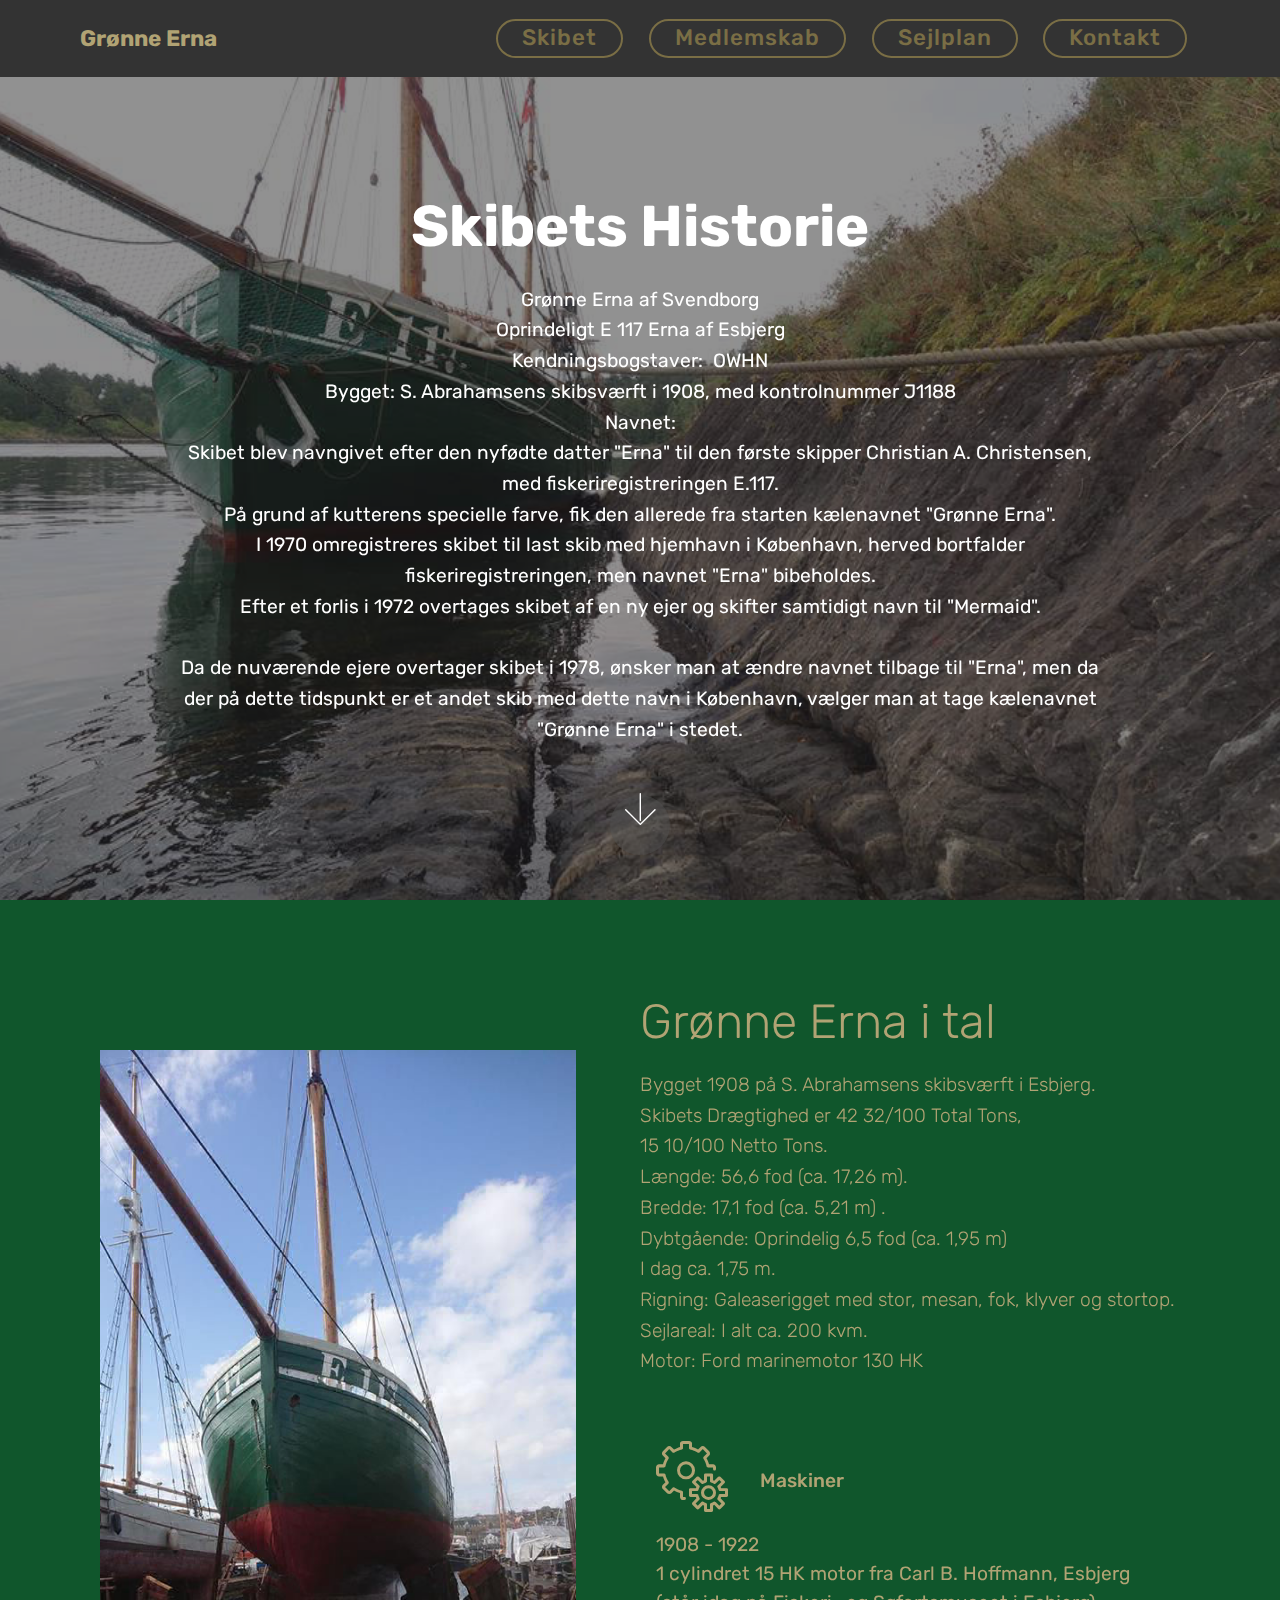
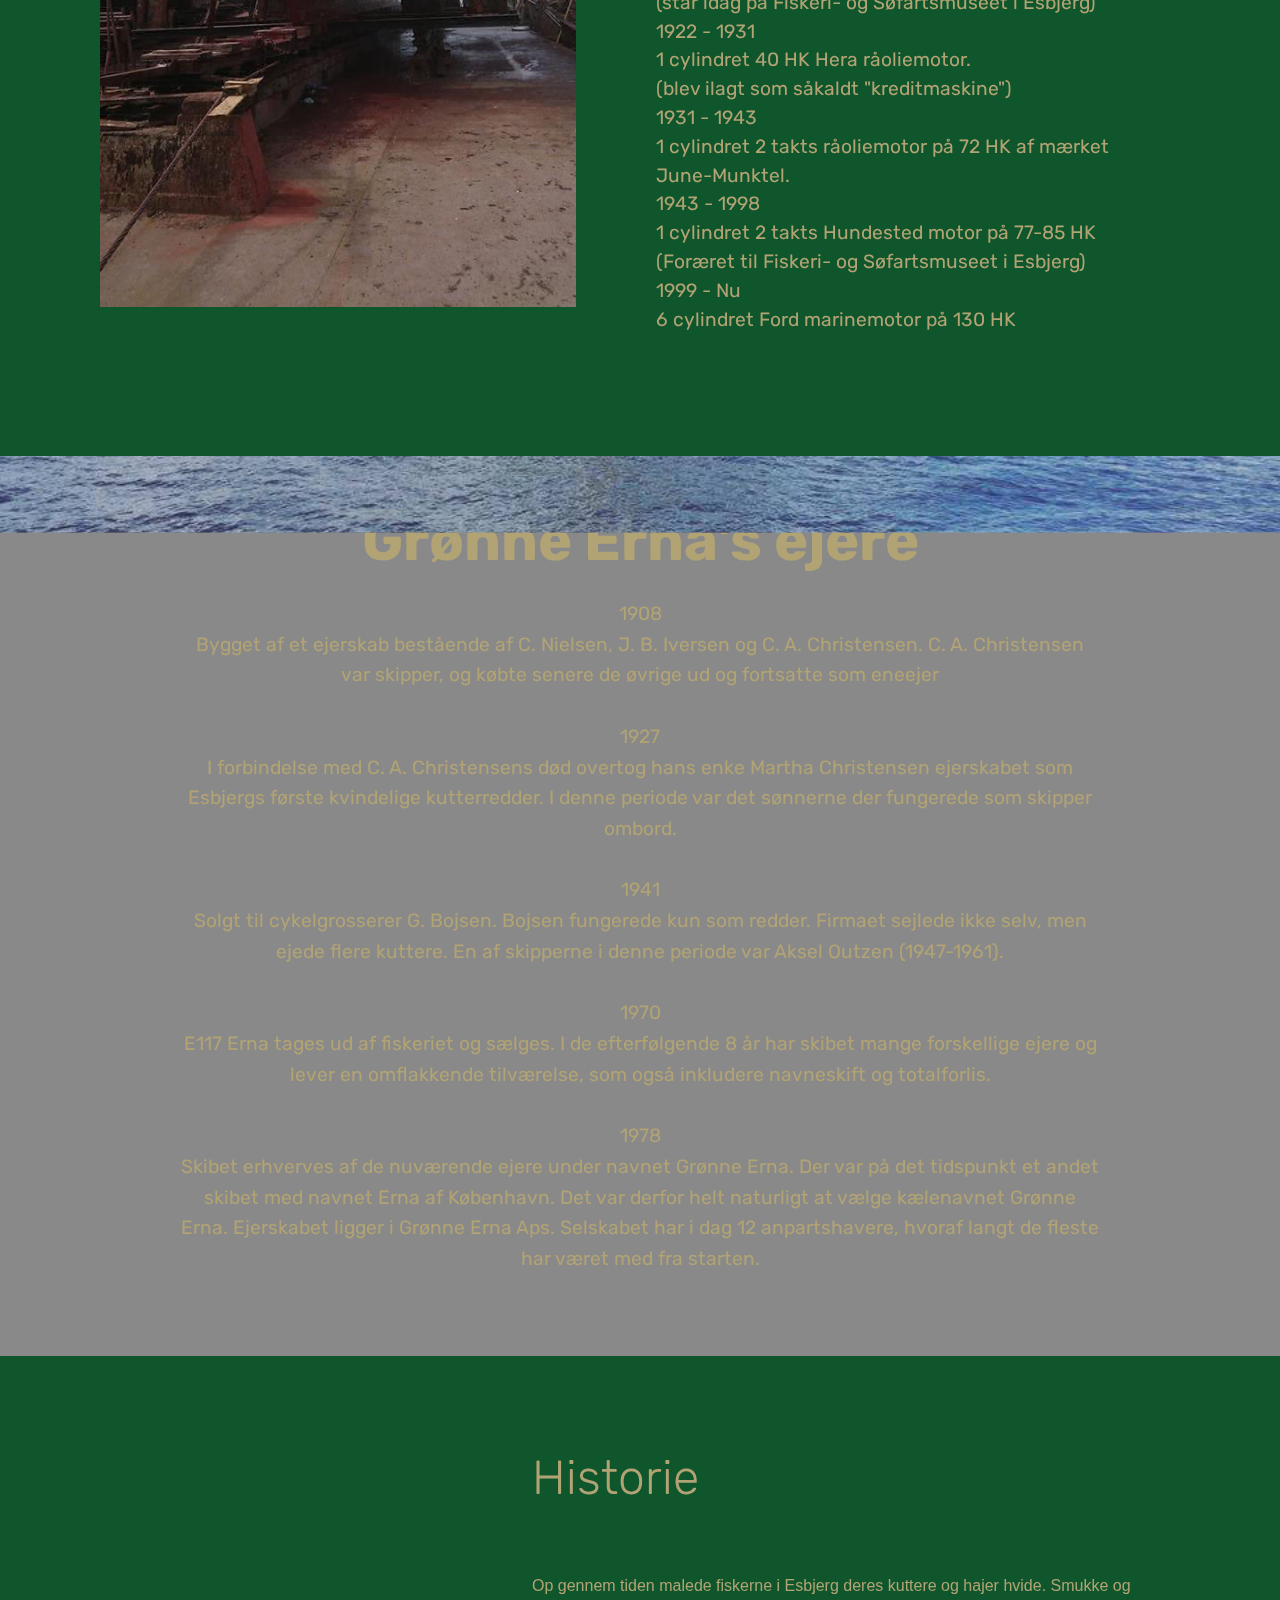
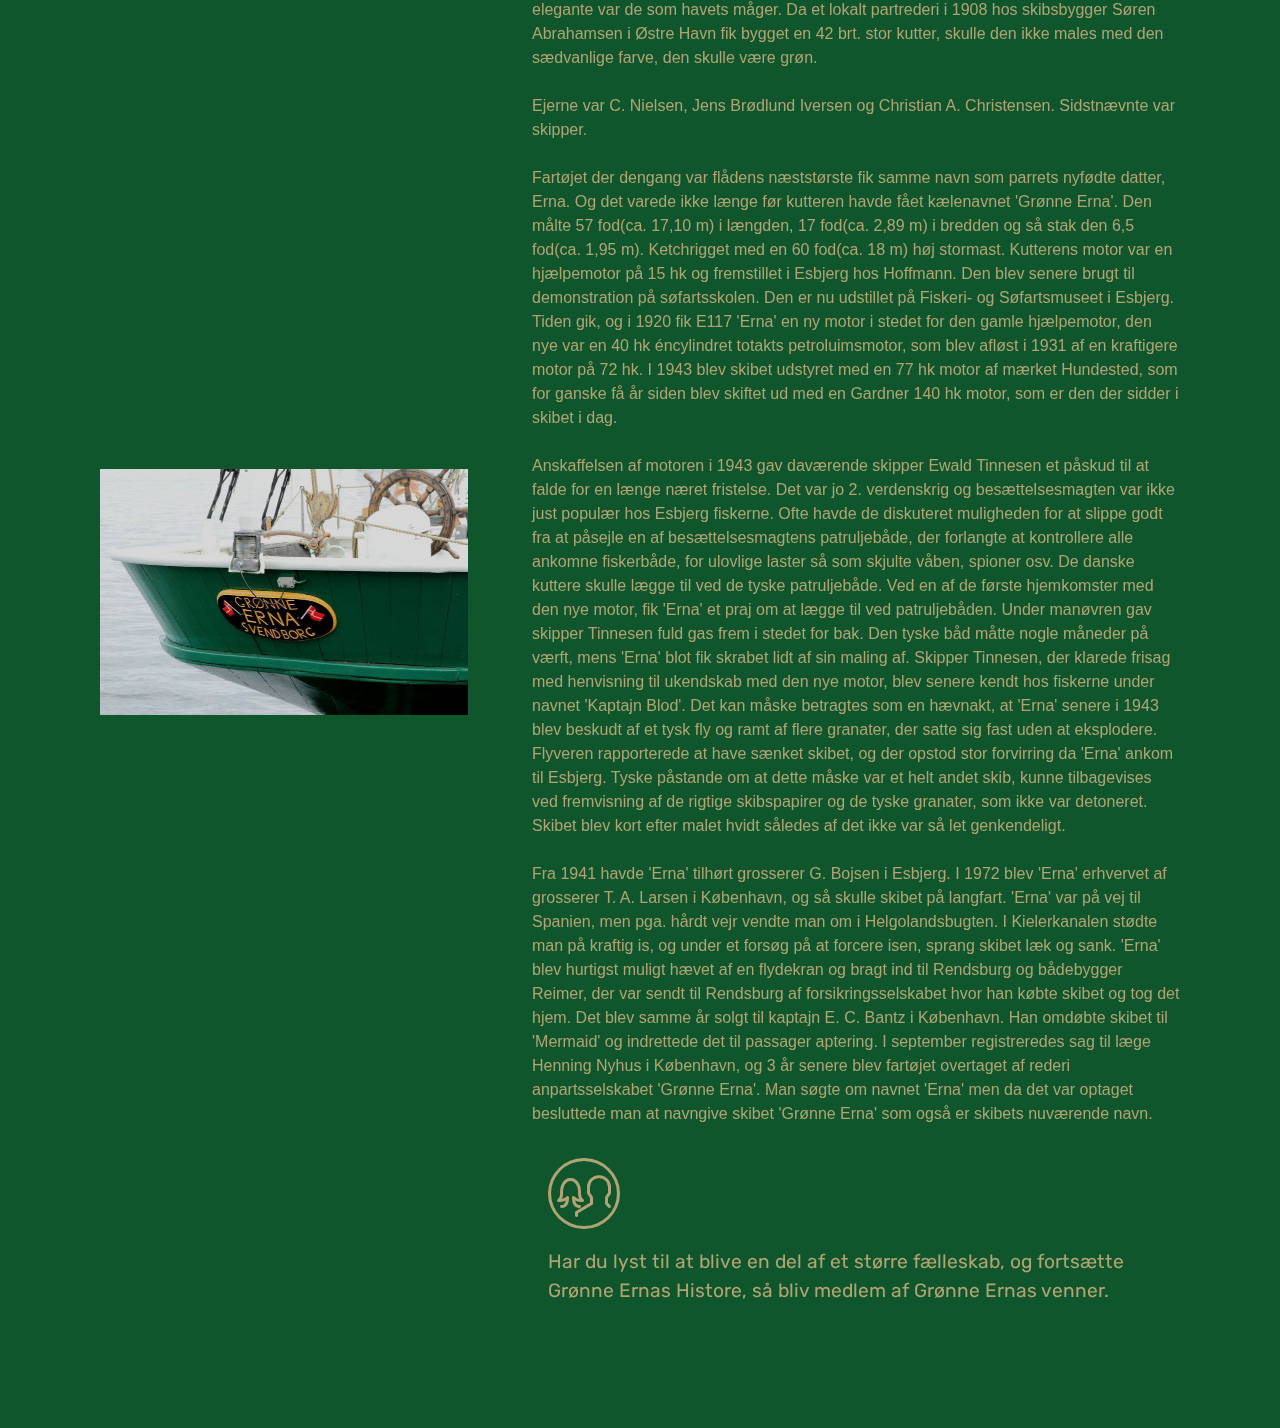
==== commit a79f9202: "create github pages" ====
--- a/page1.html
+++ b/page1.html
@@ -48,7 +48,7 @@
     </nav>
 </section>
 
-<section class="engine"><a href="https://mobirise.info/w">html5 templates</a></section><section class="cid-riesTgZF7f mbr-fullscreen mbr-parallax-background" id="header2-a">
+<section class="engine"><a href="https://mobirise.info/q">responsive website templates</a></section><section class="cid-riesTgZF7f mbr-fullscreen mbr-parallax-background" id="header2-a">
 
     
 
@@ -184,10 +184,15 @@
                     <h2 class="mbr-title pt-2 mbr-fonts-style display-2">
                         Historie</h2>
                     <div class="mbr-section-text">
-                        <p class="mbr-text mb-5 pt-3 mbr-light mbr-fonts-style display-7"></p><p></p><p>
-                        Op gennem tiden malede fiskerne i Esbjerg deres kuttere og hajer hvide. Smukke og elegante var de som havets måger. Da et lokalt partrederi i 1908 hos skibsbygger Søren Abrahamsen i Østre Havn fik bygget en 42 brt. stor kutter, skulle den ikke males med den sædvanlige farve, den skulle være grøn. </p><p>Ejerne var C. Nielsen, Jens Brødlund Iversen og Christian A. Christensen. Sidstnævnte var skipper.</p>&nbsp;Fartøjet der dengang var flådens næststørste fik samme navn som parrets nyfødte datter, Erna. Og det varede ikke længe før kutteren havde fået kælenavnet 'Grønne Erna'. Den målte 57 fod(ca. 17,10 m) i længden, 17 fod(ca. 2,89 m) i bredden og så stak den 6,5 fod(ca. 1,95 m). Ketchrigget med en 60 fod(ca. 18 m) høj stormast. Kutterens motor var en hjælpemotor på 15 hk og fremstillet i Esbjerg hos Hoffmann. Den blev senere brugt til demonstration på søfartsskolen. Den er nu udstillet på Fiskeri- og Søfartsmuseet i Esbjerg. Tiden gik, og i 1920 fik E117 'Erna' en ny motor i stedet for den gamle hjælpemotor, den nye var en 40 hk éncylindret totakts petroluimsmotor, som blev afløst i 1931 af en kraftigere motor på 72 hk. I 1943 blev skibet udstyret med en 77 hk motor af mærket Hundested, som for ganske få år siden blev skiftet ud med en Gardner 140 hk motor, som er den der sidder i skibet i dag.
-<br>
-<br> Anskaffelsen af motoren i 1943 gav daværende skipper Ewald Tinnesen et påskud til at falde for en længe næret fristelse. Det var jo 2. verdenskrig og besættelsesmagten var ikke just populær hos Esbjerg fiskerne. Ofte havde de diskuteret muligheden for at slippe godt fra at påsejle en af besættelsesmagtens patruljebåde, der forlangte at kontrollere alle ankomne fiskerbåde, for ulovlige laster så som skjulte våben, spioner osv. De danske kuttere skulle lægge til ved de tyske patruljebåde. Ved en af de første hjemkomster med den nye motor, fik 'Erna' et praj om at lægge til ved patruljebåden. Under manøvren gav skipper Tinnesen fuld gas frem i stedet for bak. Den tyske båd måtte nogle måneder på værft, mens 'Erna' blot fik skrabet lidt af sin maling af. Skipper Tinnesen, der klarede frisag med henvisning til ukendskab med den nye motor, blev senere kendt hos fiskerne under navnet 'Kaptajn Blod'. Det kan måske betragtes som en hævnakt, at 'Erna' senere i 1943 blev beskudt af et tysk fly og ramt af flere granater, der satte sig fast uden at eksplodere. Flyveren rapporterede at have sænket skibet, og der opstod stor forvirring da 'Erna' ankom til Esbjerg. Tyske påstande om at dette måske var et helt andet skib, kunne tilbagevises ved fremvisning af de rigtige skibspapirer og de tyske granater, som ikke var detoneret. Skibet blev kort efter malet hvidt således af det ikke var så let genkendeligt.&nbsp;<br><br>Fra 1941 havde 'Erna' tilhørt grosserer G. Bojsen i Esbjerg. I 1972 blev 'Erna' erhvervet af grosserer T. A. Larsen i København, og så skulle skibet på langfart. 'Erna' var på vej til Spanien, men pga. hårdt vejr vendte man om i Helgolandsbugten. I Kielerkanalen stødte man på kraftig is, og under et forsøg på at forcere isen, sprang skibet læk og sank. 'Erna' blev hurtigst muligt hævet af en flydekran og bragt ind til Rendsburg og bådebygger Reimer, der var sendt til Rendsburg af forsikringsselskabet hvor han købte skibet og tog det hjem. Det blev samme år solgt til kaptajn E. C. Bantz i København. Han omdøbte skibet til 'Mermaid' og indrettede det til passager aptering. I september registreredes sag til læge Henning Nyhus i København, og 3 år senere blev fartøjet overtaget af rederi anpartsselskabet 'Grønne Erna'. Man søgte om navnet 'Erna' men da det var optaget besluttede man at navngive skibet 'Grønne Erna' som også er skibets nuværende navn.&nbsp;<br><p>
+                        <p class="mbr-text mb-5 pt-3 mbr-light mbr-fonts-style display-7"></p><p></p><p>Op gennem tiden malede fiskerne i Esbjerg deres kuttere og hajer hvide. Smukke og elegante var de som havets måger. Da et lokalt partrederi i 1908 hos skibsbygger Søren Abrahamsen i Østre Havn fik bygget en 42 brt. stor kutter, skulle den ikke males med den sædvanlige farve, den skulle være grøn.
+<br>
+<br>Ejerne var C. Nielsen, Jens Brødlund Iversen og Christian A. Christensen. Sidstnævnte var skipper.
+<br>
+<br> Fartøjet der dengang var flådens næststørste fik samme navn som parrets nyfødte datter, Erna. Og det varede ikke længe før kutteren havde fået kælenavnet 'Grønne Erna'. Den målte 57 fod(ca. 17,10 m) i længden, 17 fod(ca. 2,89 m) i bredden og så stak den 6,5 fod(ca. 1,95 m). Ketchrigget med en 60 fod(ca. 18 m) høj stormast. Kutterens motor var en hjælpemotor på 15 hk og fremstillet i Esbjerg hos Hoffmann. Den blev senere brugt til demonstration på søfartsskolen. Den er nu udstillet på Fiskeri- og Søfartsmuseet i Esbjerg. Tiden gik, og i 1920 fik E117 'Erna' en ny motor i stedet for den gamle hjælpemotor, den nye var en 40 hk éncylindret totakts petroluimsmotor, som blev afløst i 1931 af en kraftigere motor på 72 hk. I 1943 blev skibet udstyret med en 77 hk motor af mærket Hundested, som for ganske få år siden blev skiftet ud med en Gardner 140 hk motor, som er den der sidder i skibet i dag. 
+<br>
+<br>Anskaffelsen af motoren i 1943 gav daværende skipper Ewald Tinnesen et påskud til at falde for en længe næret fristelse. Det var jo 2. verdenskrig og besættelsesmagten var ikke just populær hos Esbjerg fiskerne. Ofte havde de diskuteret muligheden for at slippe godt fra at påsejle en af besættelsesmagtens patruljebåde, der forlangte at kontrollere alle ankomne fiskerbåde, for ulovlige laster så som skjulte våben, spioner osv. De danske kuttere skulle lægge til ved de tyske patruljebåde. Ved en af de første hjemkomster med den nye motor, fik 'Erna' et praj om at lægge til ved patruljebåden. Under manøvren gav skipper Tinnesen fuld gas frem i stedet for bak. Den tyske båd måtte nogle måneder på værft, mens 'Erna' blot fik skrabet lidt af sin maling af. Skipper Tinnesen, der klarede frisag med henvisning til ukendskab med den nye motor, blev senere kendt hos fiskerne under navnet 'Kaptajn Blod'. Det kan måske betragtes som en hævnakt, at 'Erna' senere i 1943 blev beskudt af et tysk fly og ramt af flere granater, der satte sig fast uden at eksplodere. Flyveren rapporterede at have sænket skibet, og der opstod stor forvirring da 'Erna' ankom til Esbjerg. Tyske påstande om at dette måske var et helt andet skib, kunne tilbagevises ved fremvisning af de rigtige skibspapirer og de tyske granater, som ikke var detoneret. Skibet blev kort efter malet hvidt således af det ikke var så let genkendeligt. 
+<br>
+<br>Fra 1941 havde 'Erna' tilhørt grosserer G. Bojsen i Esbjerg. I 1972 blev 'Erna' erhvervet af grosserer T. A. Larsen i København, og så skulle skibet på langfart. 'Erna' var på vej til Spanien, men pga. hårdt vejr vendte man om i Helgolandsbugten. I Kielerkanalen stødte man på kraftig is, og under et forsøg på at forcere isen, sprang skibet læk og sank. 'Erna' blev hurtigst muligt hævet af en flydekran og bragt ind til Rendsburg og bådebygger Reimer, der var sendt til Rendsburg af forsikringsselskabet hvor han købte skibet og tog det hjem. Det blev samme år solgt til kaptajn E. C. Bantz i København. Han omdøbte skibet til 'Mermaid' og indrettede det til passager aptering. I september registreredes sag til læge Henning Nyhus i København, og 3 år senere blev fartøjet overtaget af rederi anpartsselskabet 'Grønne Erna'. Man søgte om navnet 'Erna' men da det var optaget besluttede man at navngive skibet 'Grønne Erna' som også er skibets nuværende navn.&nbsp;<br></p><p>
                         </p><p></p><p></p>
                     </div>
 
--- a/assets/mobirise/css/mbr-additional.css
+++ b/assets/mobirise/css/mbr-additional.css
@@ -132,7 +132,7 @@
   border-radius: 3px;
 }
 .bg-primary {
-  background-color: #149dcc !important;
+  background-color: #b1a374 !important;
 }
 .bg-success {
   background-color: #f7ed4a !important;
@@ -148,8 +148,8 @@
 }
 .btn-primary,
 .btn-primary:active {
-  background-color: #149dcc !important;
-  border-color: #149dcc !important;
+  background-color: #b1a374 !important;
+  border-color: #b1a374 !important;
   color: #ffffff !important;
 }
 .btn-primary:hover,
@@ -157,14 +157,14 @@
 .btn-primary.focus,
 .btn-primary.active {
   color: #ffffff !important;
-  background-color: #0d6786 !important;
-  border-color: #0d6786 !important;
+  background-color: #8b7d4e !important;
+  border-color: #8b7d4e !important;
 }
 .btn-primary.disabled,
 .btn-primary:disabled {
   color: #ffffff !important;
-  background-color: #0d6786 !important;
-  border-color: #0d6786 !important;
+  background-color: #8b7d4e !important;
+  border-color: #8b7d4e !important;
 }
 .btn-secondary,
 .btn-secondary:active {
@@ -312,22 +312,22 @@
 .btn-primary-outline,
 .btn-primary-outline:active {
   background: none;
-  border-color: #0b566f;
-  color: #0b566f;
+  border-color: #7a6e45;
+  color: #7a6e45;
 }
 .btn-primary-outline:hover,
 .btn-primary-outline:focus,
 .btn-primary-outline.focus,
 .btn-primary-outline.active {
   color: #ffffff;
-  background-color: #149dcc;
-  border-color: #149dcc;
+  background-color: #b1a374;
+  border-color: #b1a374;
 }
 .btn-primary-outline.disabled,
 .btn-primary-outline:disabled {
   color: #ffffff !important;
-  background-color: #149dcc !important;
-  border-color: #149dcc !important;
+  background-color: #b1a374 !important;
+  border-color: #b1a374 !important;
 }
 .btn-secondary-outline,
 .btn-secondary-outline:active {
@@ -464,7 +464,7 @@
   border-color: #ffffff;
 }
 .text-primary {
-  color: #149dcc !important;
+  color: #b1a374 !important;
 }
 .text-secondary {
   color: #ff3366 !important;
@@ -489,7 +489,7 @@
 }
 a.text-primary:hover,
 a.text-primary:focus {
-  color: #0b566f !important;
+  color: #7a6e45 !important;
 }
 a.text-secondary:hover,
 a.text-secondary:focus {
@@ -547,8 +547,8 @@
   border-radius: 100px !important;
 }
 .mbr-gallery-filter li.active .btn {
-  background-color: #149dcc;
-  border-color: #149dcc;
+  background-color: #b1a374;
+  border-color: #b1a374;
   color: #ffffff;
 }
 .mbr-gallery-filter li.active .btn:focus {
@@ -565,11 +565,11 @@
 }
 a,
 a:hover {
-  color: #149dcc;
+  color: #b1a374;
 }
 .mbr-plan-header.bg-primary .mbr-plan-subtitle,
 .mbr-plan-header.bg-primary .mbr-plan-price-desc {
-  color: #b4e6f8;
+  color: #dfd9c6;
 }
 .mbr-plan-header.bg-success .mbr-plan-subtitle,
 .mbr-plan-header.bg-success .mbr-plan-price-desc {
@@ -690,7 +690,7 @@
   padding: 10px 0 10px 20px;
   font-size: 1.09rem;
   position: relative;
-  border-color: #149dcc;
+  border-color: #b1a374;
   border-width: 3px;
 }
 ul,
@@ -779,7 +779,7 @@
   text-align: center;
   position: relative;
   border: 2px solid #c0a375;
-  border-color: #149dcc;
+  border-color: #b1a374;
   color: #232323;
   cursor: pointer;
 }
@@ -790,7 +790,7 @@
 }
 .btn-social:hover {
   color: #fff;
-  background: #149dcc;
+  background: #b1a374;
 }
 .btn-social + .btn {
   margin-left: .1rem;
@@ -798,11 +798,11 @@
 /* Footer */
 .mbr-footer-content li::before,
 .mbr-footer .mbr-contacts li::before {
-  background: #149dcc;
+  background: #b1a374;
 }
 .mbr-footer-content li a:hover,
 .mbr-footer .mbr-contacts li a:hover {
-  color: #149dcc;
+  color: #b1a374;
 }
 .footer3 input[type="email"],
 .footer4 input[type="email"] {
@@ -1383,7 +1383,7 @@
   }
 }
 .cid-rie5n276ST {
-  background-color: #10562c;
+  background-image: url("../../../assets/images/52345707-359616614890247-1110988940032081920-n-1-2000x1500.jpg");
 }
 .cid-rie5n276ST H1 {
   color: #b1a374;
